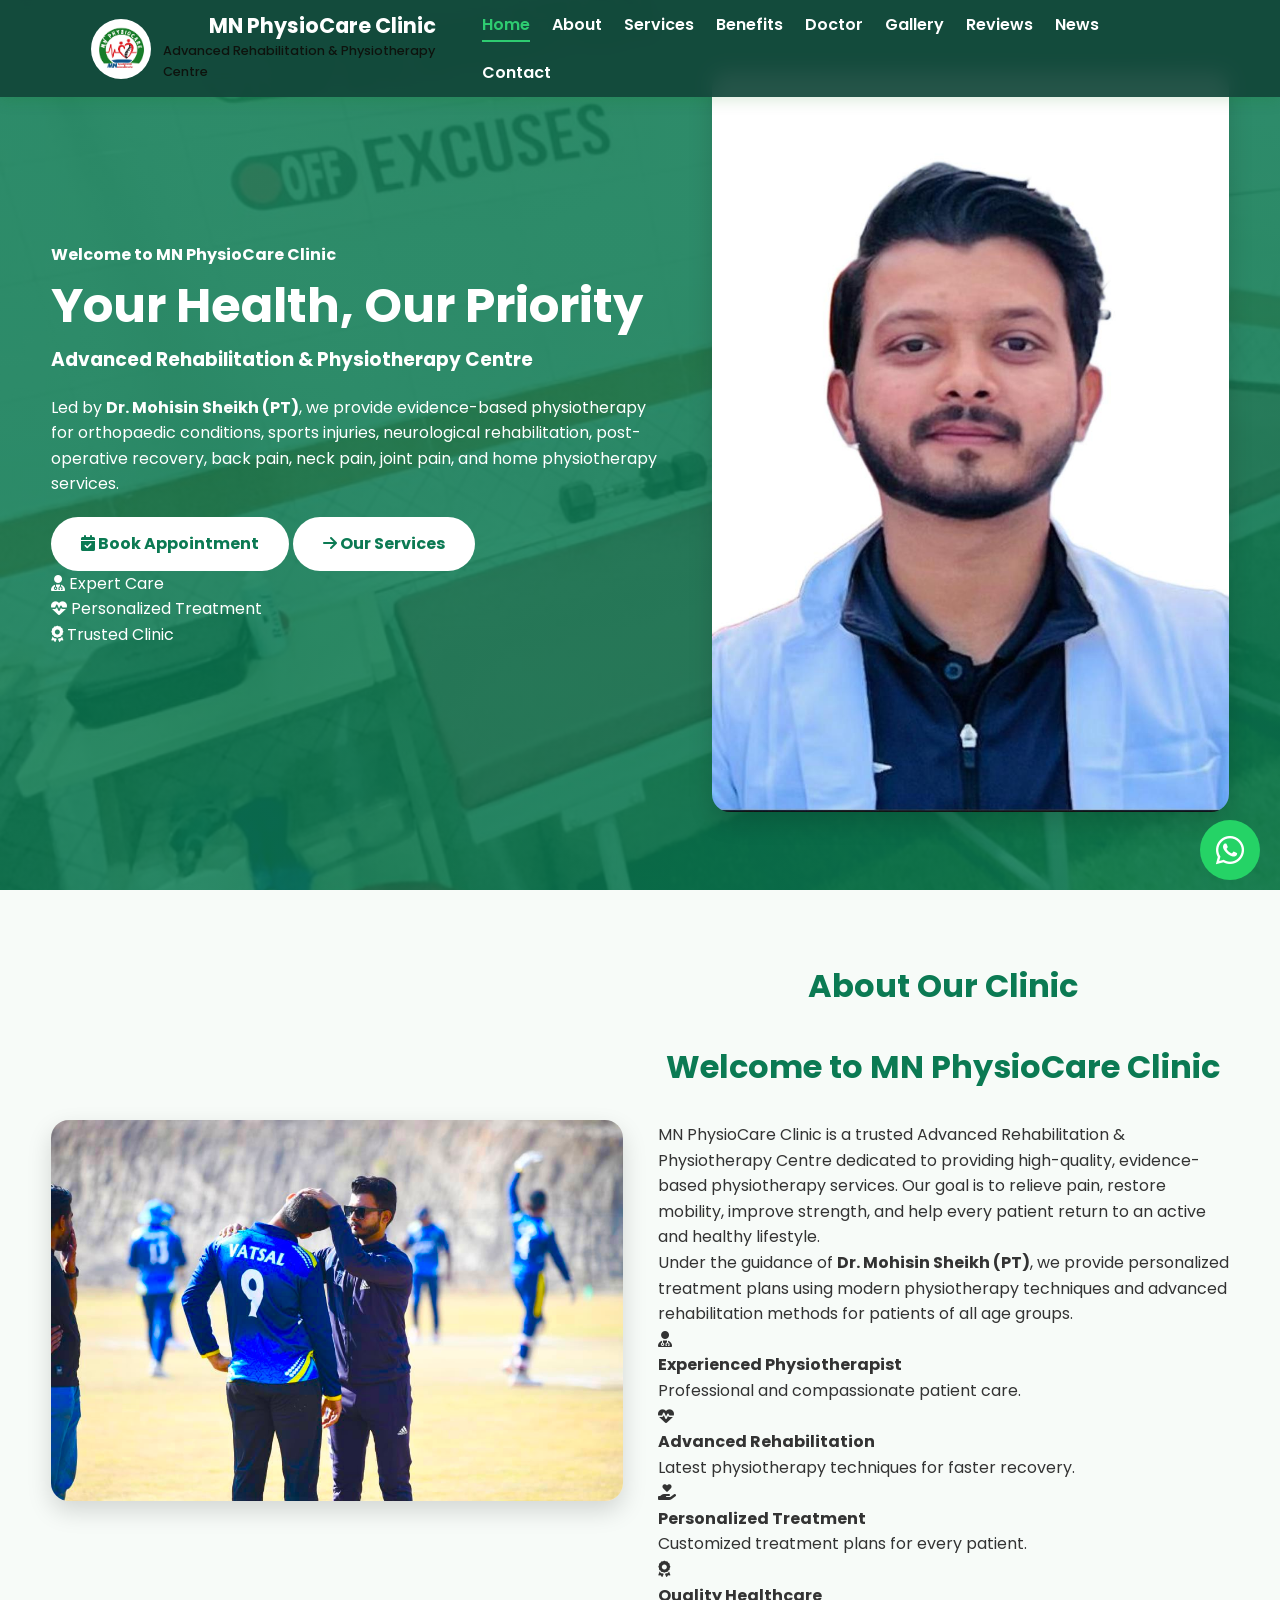
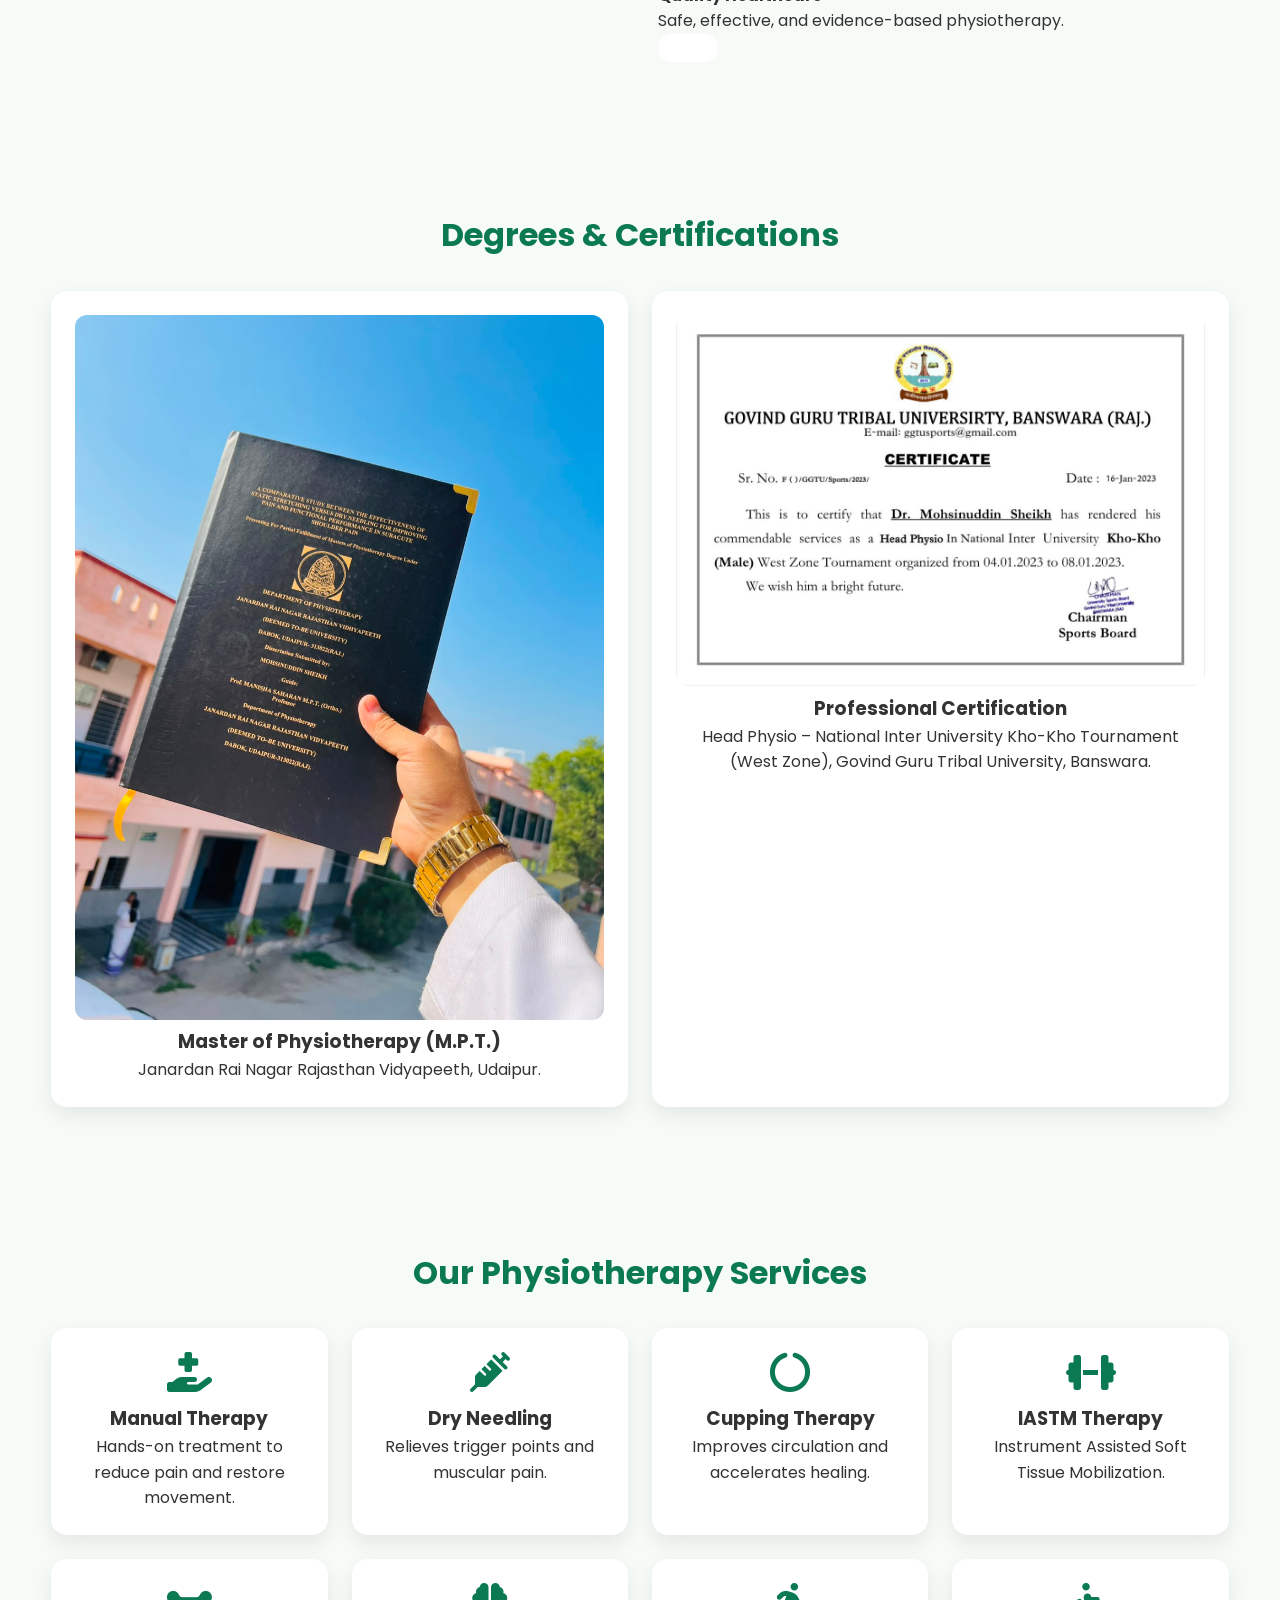
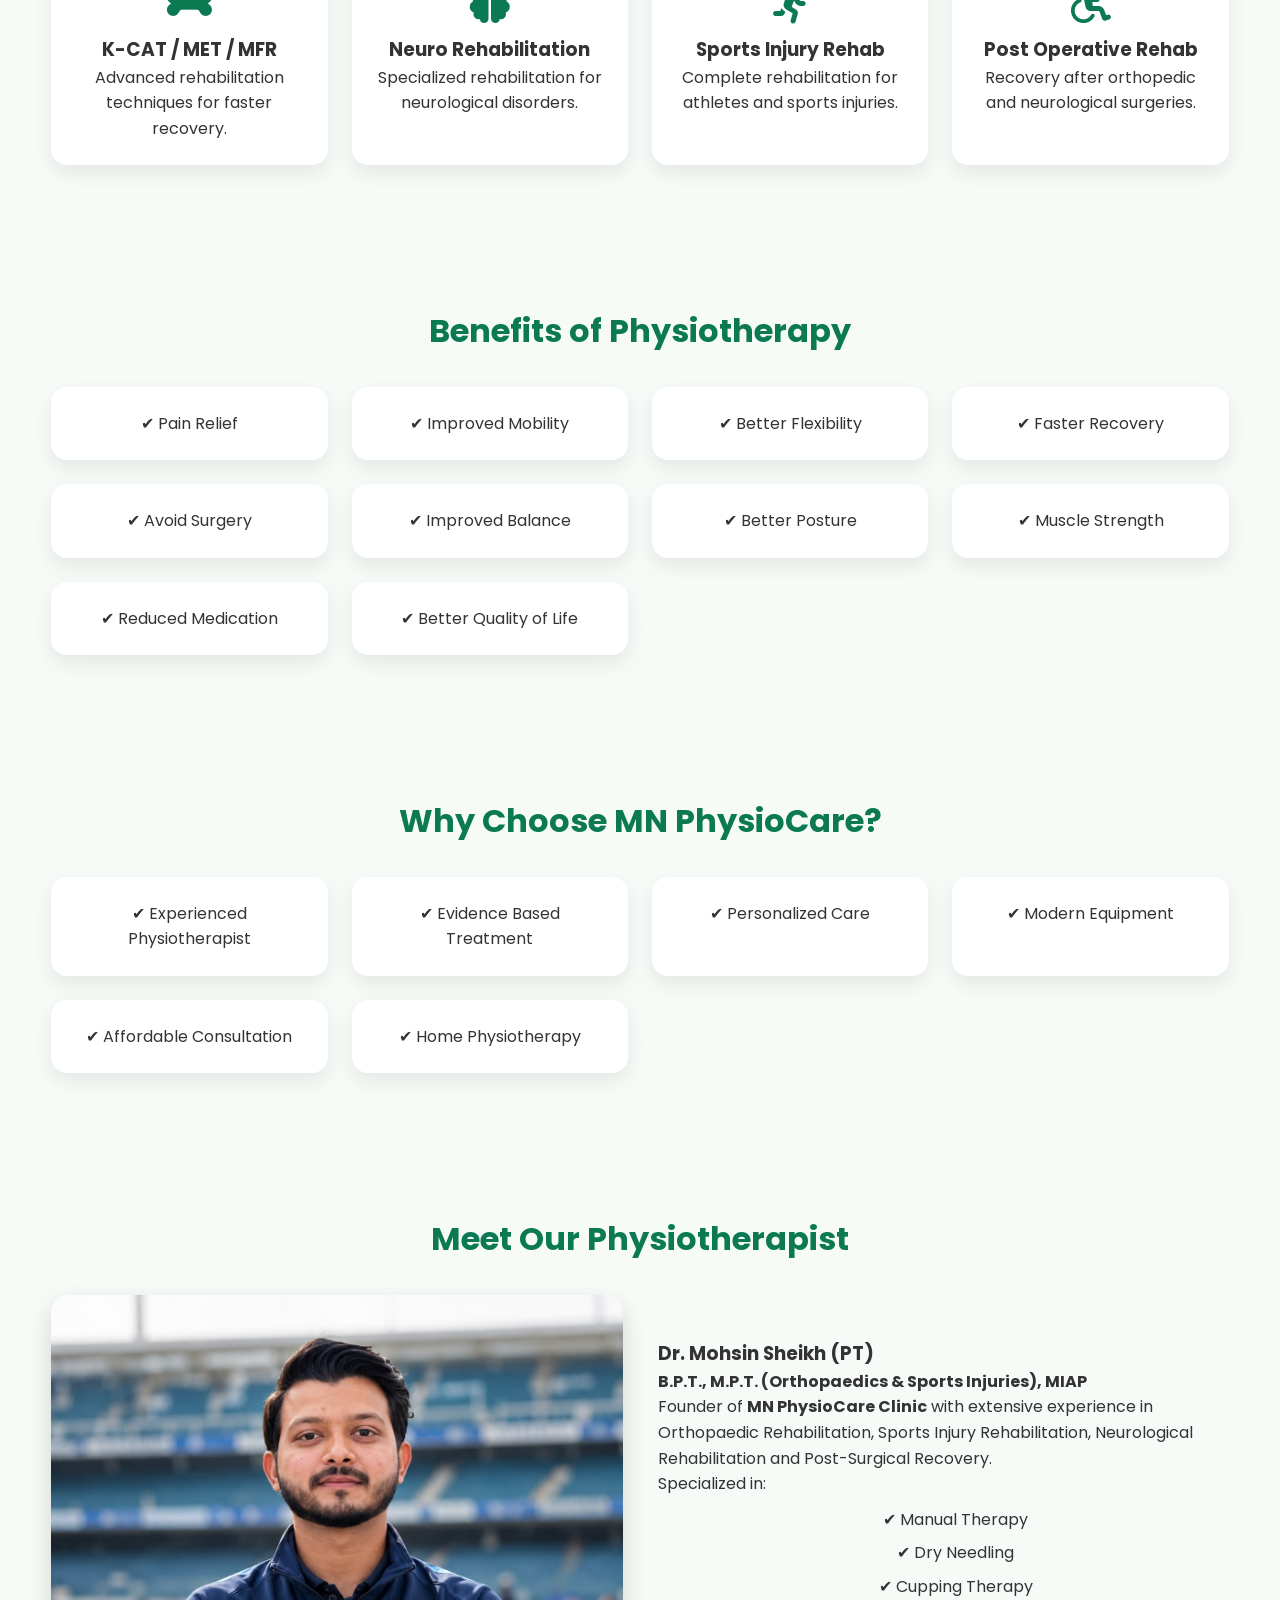
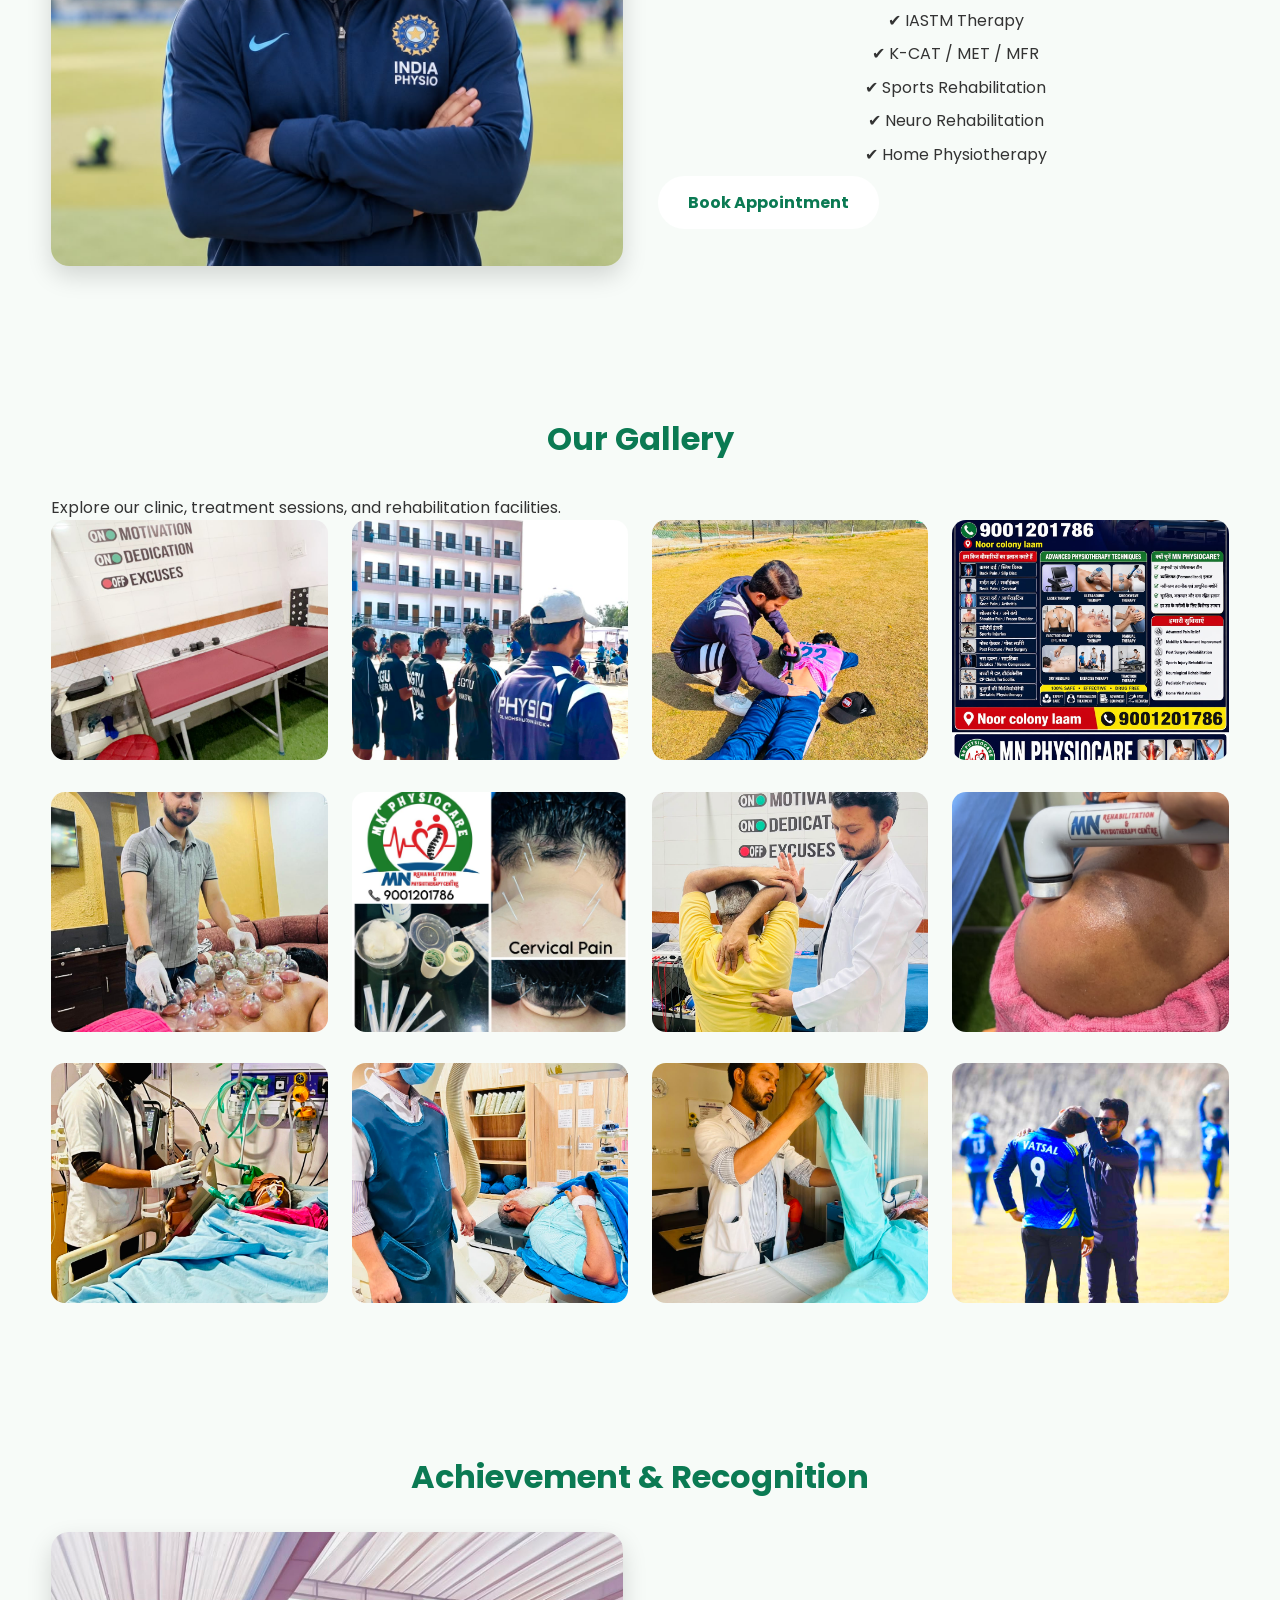
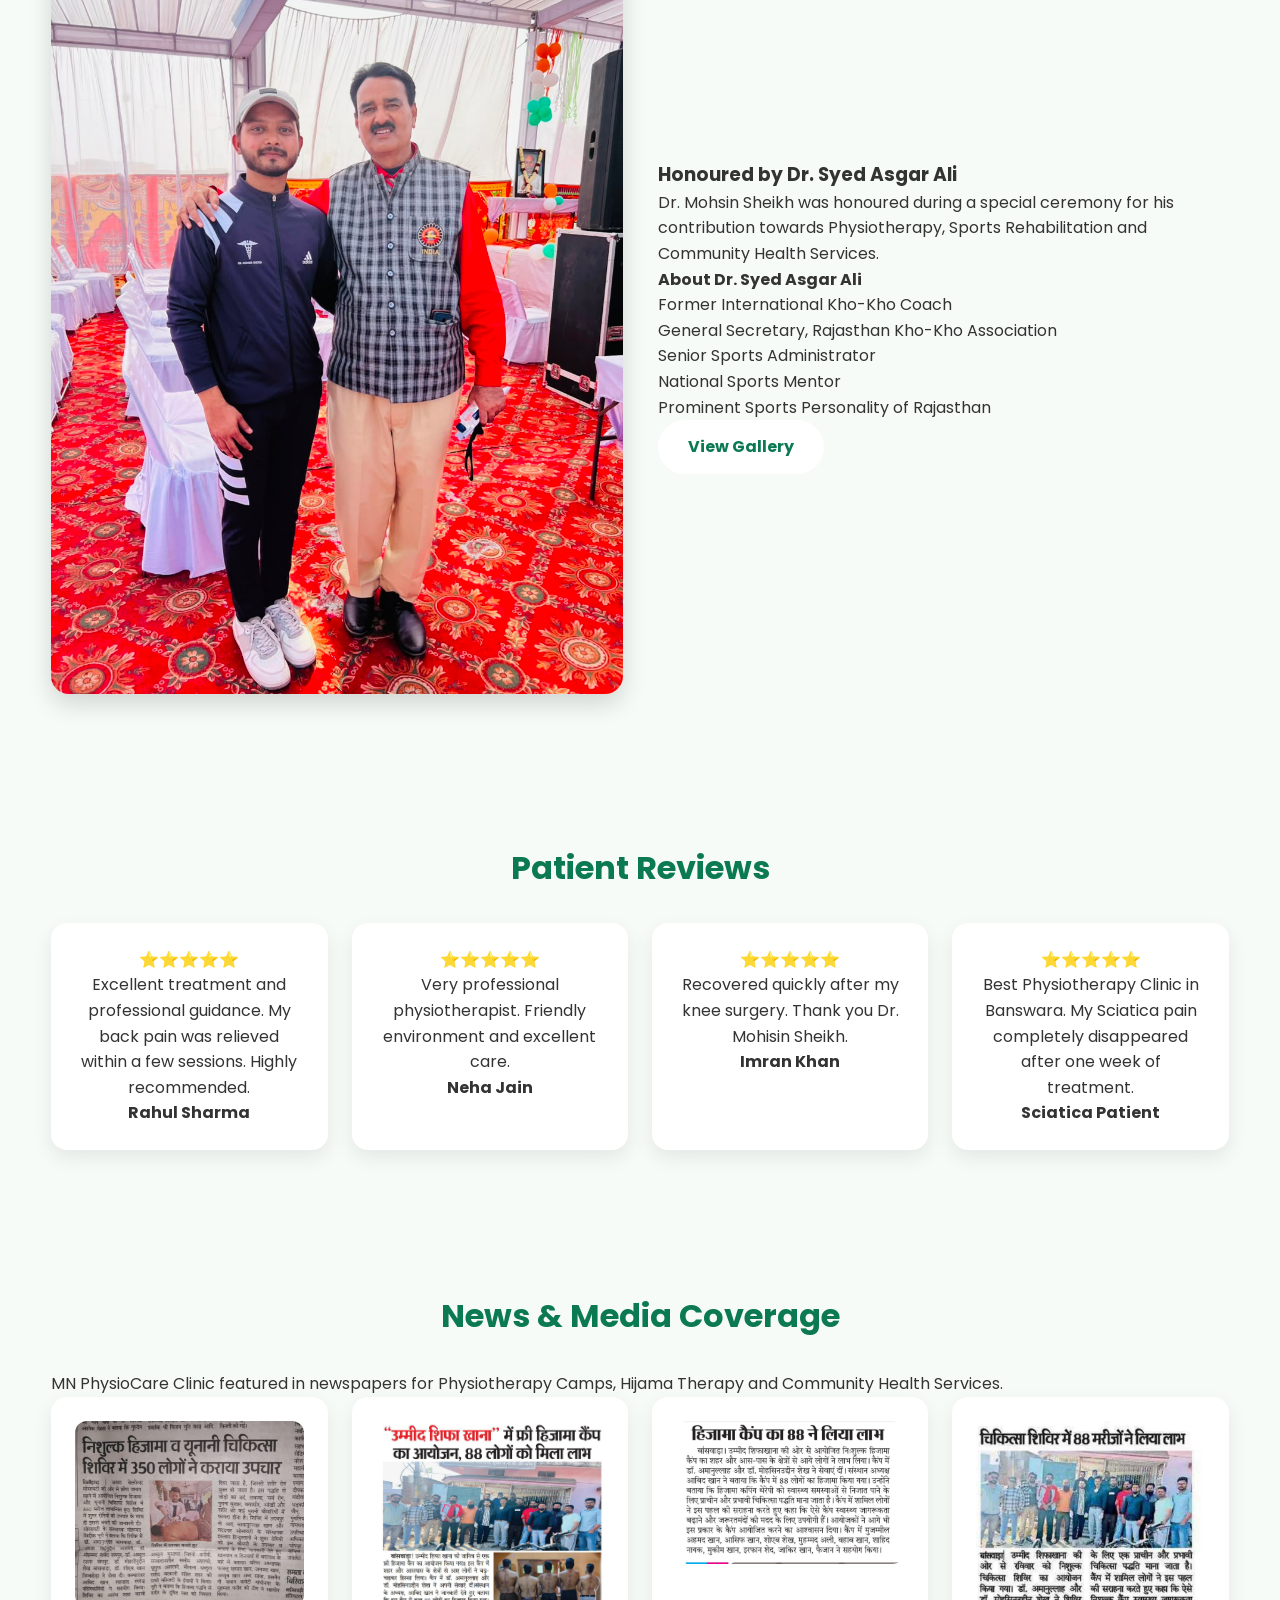
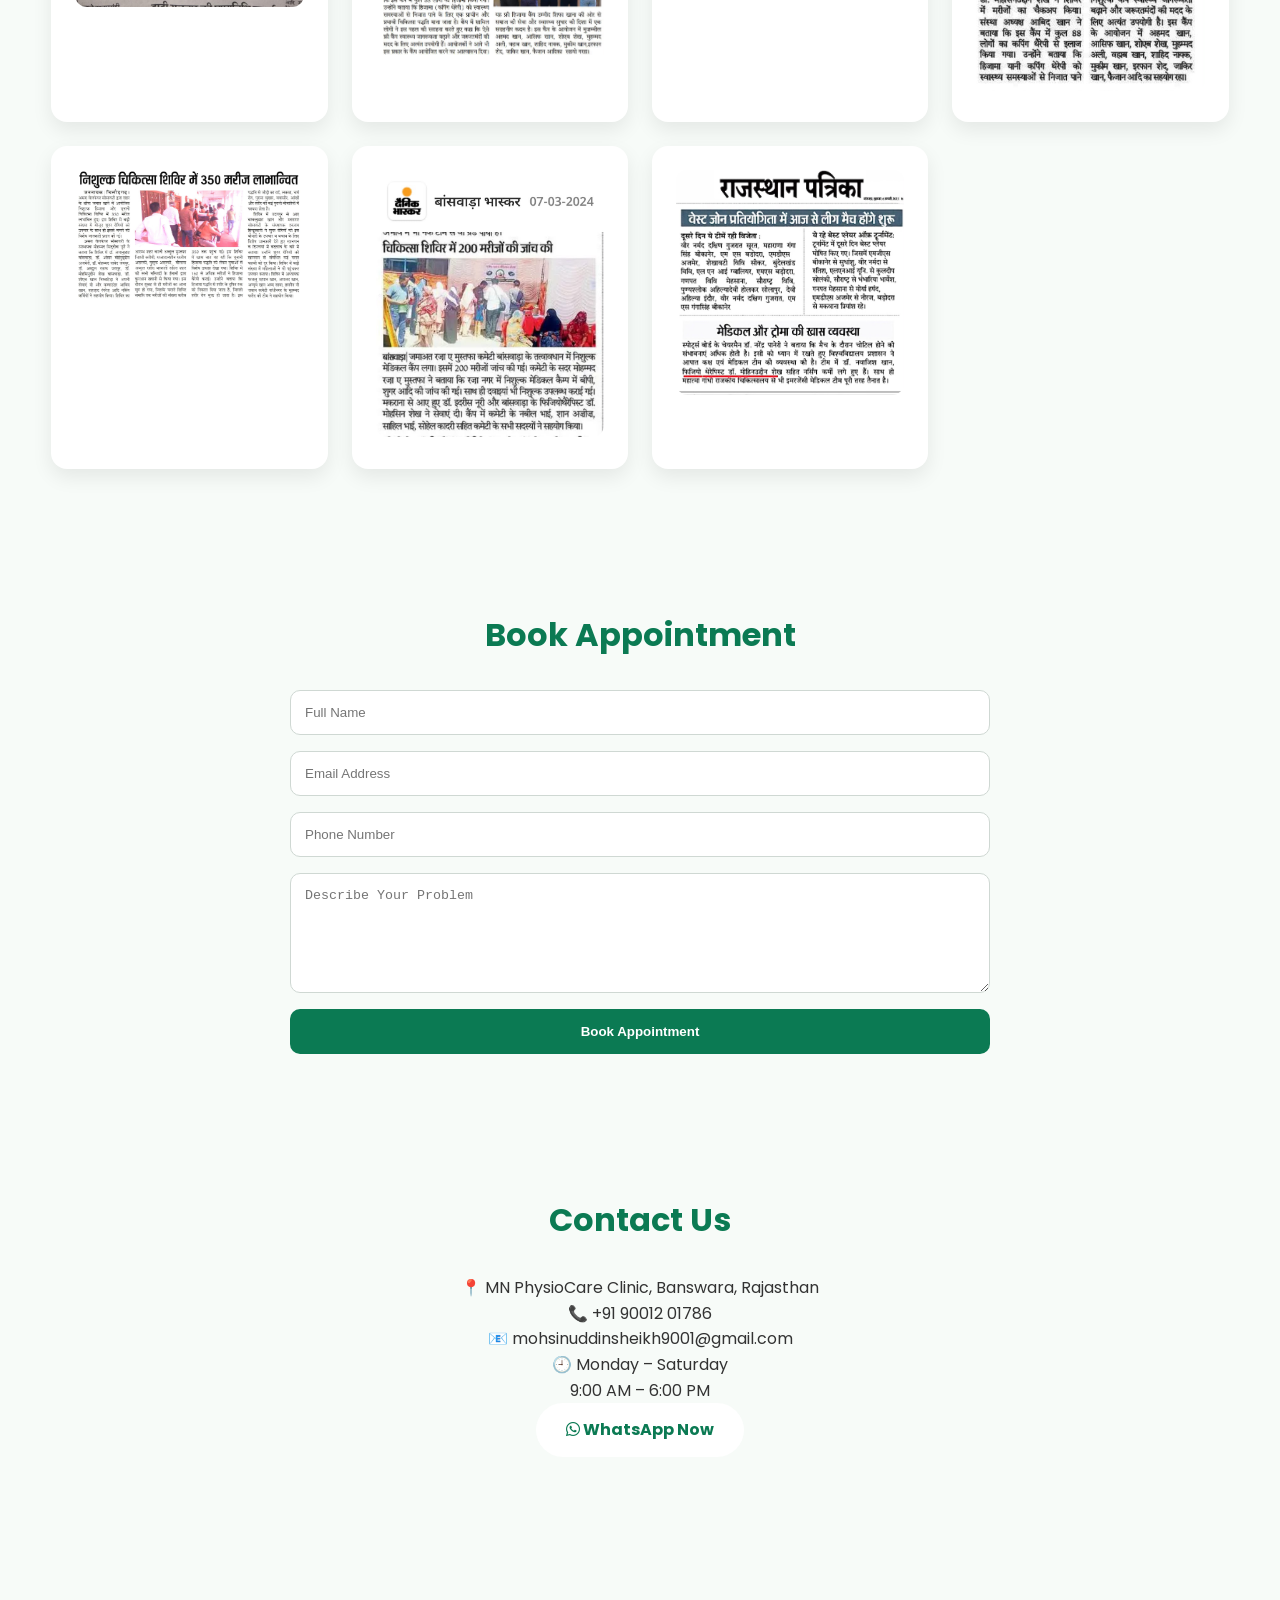
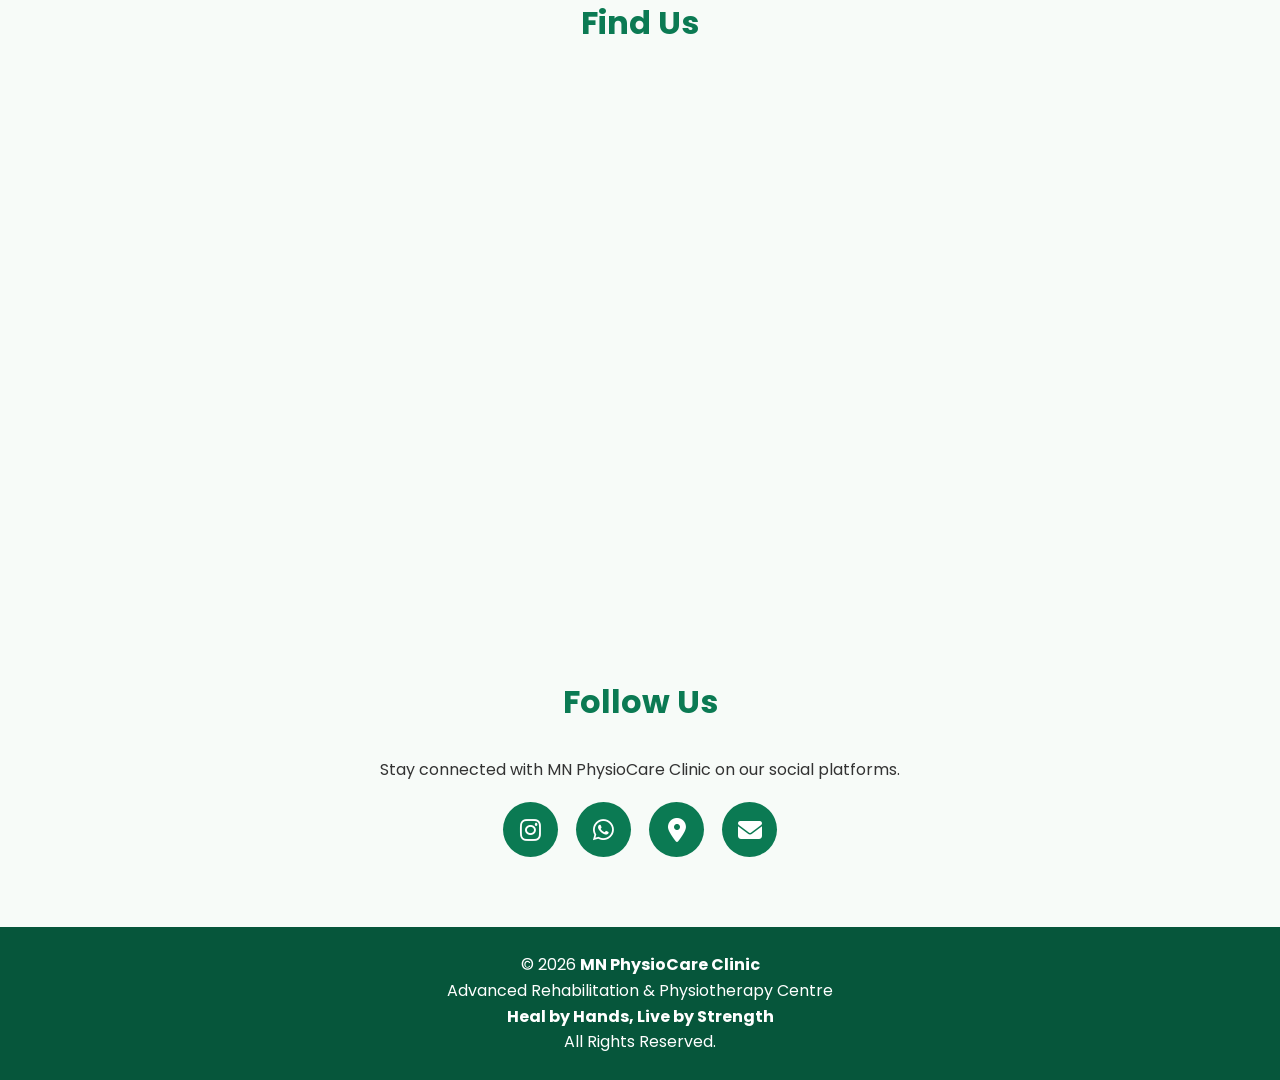
==== index.html @ 06ada086 "website update" ====
<!DOCTYPE html>
<html lang="en">

<head>

    <meta charset="UTF-8">

    <meta name="viewport" content="width=device-width, initial-scale=1.0">

    <meta http-equiv="X-UA-Compatible" content="IE=edge">

    <title>MN PhysioCare Clinic | Dr. Mohisin Sheikh</title>

    <meta name="description"
        content="MN PhysioCare Clinic - Advanced Rehabilitation & Physiotherapy Centre by Dr. Mohisin Sheikh">

    <meta name="keywords"
        content="Physiotherapy, Physiotherapist, Rehabilitation, Sports Injury, Dry Needling, Cupping Therapy, MN PhysioCare Clinic, Dr. Mohisin Sheikh">

    <meta name="author" content="MN PhysioCare Clinic">

    <!-- Google Font -->

    <link rel="preconnect" href="https://fonts.googleapis.com">

    <link rel="preconnect" href="https://fonts.gstatic.com" crossorigin>

    <link href="https://fonts.googleapis.com/css2?family=Poppins:wght@300;400;500;600;700;800&display=swap"
        rel="stylesheet">

    <!-- Font Awesome -->

    <link rel="stylesheet"
        href="https://cdnjs.cloudflare.com/ajax/libs/font-awesome/6.5.2/css/all.min.css">

    <!-- CSS -->

    <link rel="stylesheet" href="style.css">

    <!-- Favicon -->

    <link rel="icon" href="image/" type="image/jpeg">

</head>

<body>

    <!--================ HEADER ================-->
<header class="header">

    <div class="container">

        <!-- Logo -->
        <a href="#home" class="logo">
            <img src="image/logo.jpeg" alt="MN PhysioCare Clinic">

            <div class="logo-text">
                <h2>MN PhysioCare Clinic</h2>
                <span>Advanced Rehabilitation & Physiotherapy Centre</span>
            </div>
        </a>

        <!-- Navigation -->
        <nav class="navbar">

            <ul class="nav-links">

                <li><a href="#home" class="active">Home</a></li>
                <li><a href="#about">About</a></li>
                <li><a href="#services">Services</a></li>
                <li><a href="#benefits">Benefits</a></li>
                <li><a href="#doctor">Doctor</a></li>
                <li><a href="#gallery">Gallery</a></li>
                <li><a href="#reviews">Reviews</a></li>
                <li><a href="#news">News</a></li>
                <li><a href="#contact">Contact</a></li>

            </ul>

            <!-- Mobile Menu Button -->
            <div class="menu-toggle">
                <i class="fas fa-bars"></i>
            </div>

        </nav>

    </div>


</header>

       
        <!-- Navigation -->

        

<!--================ HERO SECTION ================-->

<section class="hero" id="home">

    <div class="container">

        <div class="hero-content">

            <span class="hero-subtitle">
             <b>  Welcome to MN PhysioCare Clinic </b>
            </span>

            <h1>
                Your Health, Our Priority
            </h1>

            <h3>
                Advanced Rehabilitation & Physiotherapy Centre
            </h3>

            <p>
                Led by <strong>Dr. Mohisin Sheikh (PT)</strong>, we provide
                evidence-based physiotherapy for orthopaedic conditions,
                sports injuries, neurological rehabilitation, post-operative
                recovery, back pain, neck pain, joint pain, and home
                physiotherapy services.
            </p>

            <div class="hero-buttons">

                <a href="#contact" class="btn">
                    <i class="fas fa-calendar-check"></i>
                    Book Appointment
                </a>

                <a href="#services" class="btn btn-outline">
                    <i class="fas fa-arrow-right"></i>
                    Our Services
                </a>

            </div>

            <div class="hero-features">

                <div class="feature-item">
                    <i class="fas fa-user-md"></i>
                    <span>Expert Care</span>
                </div>

                <div class="feature-item">
                    <i class="fas fa-heartbeat"></i>
                    <span>Personalized Treatment</span>
                </div>

                <div class="feature-item">
                    <i class="fas fa-award"></i>
                    <span>Trusted Clinic</span>
                </div>

            </div>

        </div>

        <div class="hero-image">

            <img src="image/doctor.jpeg" alt="Dr. Mohsin Sheikh">

        </div>

    </div>

</section>

<!--================ ABOUT SECTION ================-->

<section class="about" id="about">

    <div class="container">

        <div class="about-content">

            <!-- About Image -->

            <div class="about-image">

                <img src="image/about00.jpeg" alt="MN PhysioCare Clinic">

            </div>

            <!-- About Text -->

            <div class="about-text">

                <span class="section-tag">

                   <h2> About Our Clinic</h2>
                </span>

                <h2>
                    Welcome to <span>MN PhysioCare Clinic</span>
                </h2>

                <p>
                    MN PhysioCare Clinic is a trusted Advanced Rehabilitation &
                    Physiotherapy Centre dedicated to providing high-quality,
                    evidence-based physiotherapy services. Our goal is to relieve
                    pain, restore mobility, improve strength, and help every
                    patient return to an active and healthy lifestyle.
                </p>

                <p>
                    Under the guidance of <strong>Dr. Mohisin Sheikh (PT)</strong>,
                    we provide personalized treatment plans using modern
                    physiotherapy techniques and advanced rehabilitation methods
                    for patients of all age groups.
                </p>

                <div class="about-features">

                    <div class="about-box">

                        <i class="fas fa-user-md"></i>

                        <div>

                            <h4>Experienced Physiotherapist</h4>

                            <p>Professional and compassionate patient care.</p>

                        </div>

                    </div>

                    <div class="about-box">

                        <i class="fas fa-heartbeat"></i>

                        <div>

                            <h4>Advanced Rehabilitation</h4>

                            <p>Latest physiotherapy techniques for faster recovery.</p>

                        </div>

                    </div>

                    <div class="about-box">

                        <i class="fas fa-hand-holding-heart"></i>

                        <div>

                            <h4>Personalized Treatment</h4>

                            <p>Customized treatment plans for every patient.</p>

                        </div>

                    </div>

                    <div class="about-box">

                        <i class="fas fa-award"></i>

                        <div>

                            <h4>Quality Healthcare</h4>

                            <p>Safe, effective, and evidence-based physiotherapy.</p>

                        </div>

                    </div>

                </div>

                <a href="#contact" class="btn">
          </a>

            </div>

        </div>

    </div>

</section>


    <!--================ QUALIFICATION ================-->

<section class="qualification" id="qualification">

    <div class="container">

        <h2>Degrees & Certifications</h2>

        <div class="qualification-grid">

            <div class="qualification-card">
                <img src="image/degree.jpeg" alt="Master of Physiotherapy">

                <h3>Master of Physiotherapy (M.P.T.)</h3>

                <p>
                    Janardan Rai Nagar Rajasthan Vidyapeeth,
                    Udaipur.
                </p>
            </div>

            <div class="qualification-card">

                <img src="image/certification.jpeg" alt="Professional Certificate">

                <h3>Professional Certification</h3>

                <p>
                    Head Physio – National Inter University
                    Kho-Kho Tournament (West Zone),
                    Govind Guru Tribal University, Banswara.
                </p>

            </div>

        </div>

    </div>

</section>

<!--================ SERVICES ================-->

<section class="services" id="services">

    <div class="container">

        <h2>Our Physiotherapy Services</h2>

        <div class="service-container">

            <div class="service-card">
                <i class="fas fa-hand-holding-medical"></i>
                <h3>Manual Therapy</h3>
                <p>Hands-on treatment to reduce pain and restore movement.</p>
            </div>

            <div class="service-card">
                <i class="fas fa-syringe"></i>
                <h3>Dry Needling</h3>
                <p>Relieves trigger points and muscular pain.</p>
            </div>

            <div class="service-card">
                <i class="fas fa-circle-notch"></i>
                <h3>Cupping Therapy</h3>
                <p>Improves circulation and accelerates healing.</p>
            </div>

            <div class="service-card">
                <i class="fas fa-dumbbell"></i>
                <h3>IASTM Therapy</h3>
                <p>Instrument Assisted Soft Tissue Mobilization.</p>
            </div>

            <div class="service-card">
                <i class="fas fa-bone"></i>
                <h3>K-CAT / MET / MFR</h3>
                <p>Advanced rehabilitation techniques for faster recovery.</p>
            </div>

            <div class="service-card">
                <i class="fas fa-brain"></i>
                <h3>Neuro Rehabilitation</h3>
                <p>Specialized rehabilitation for neurological disorders.</p>
            </div>

            <div class="service-card">
                <i class="fas fa-running"></i>
                <h3>Sports Injury Rehab</h3>
                <p>Complete rehabilitation for athletes and sports injuries.</p>
            </div>

            <div class="service-card">
                <i class="fas fa-wheelchair"></i>
                <h3>Post Operative Rehab</h3>
                <p>Recovery after orthopedic and neurological surgeries.</p>
            </div>

        </div>

    </div>

</section>

<!--================ BENEFITS ================-->

<section class="benefits" id="benefits">

    <div class="container">

        <h2>Benefits of Physiotherapy</h2>

        <div class="benefits-grid">

            <div>✔ Pain Relief</div>

            <div>✔ Improved Mobility</div>

            <div>✔ Better Flexibility</div>

            <div>✔ Faster Recovery</div>

            <div>✔ Avoid Surgery</div>

            <div>✔ Improved Balance</div>

            <div>✔ Better Posture</div>

            <div>✔ Muscle Strength</div>

            <div>✔ Reduced Medication</div>

            <div>✔ Better Quality of Life</div>

        </div>

    </div>

</section>

<!--================ WHY CHOOSE US ================-->

<section class="why-us">

    <div class="container">

        <h2>Why Choose MN PhysioCare?</h2>

        <div class="features">

            <div>✔ Experienced Physiotherapist</div>

            <div>✔ Evidence Based Treatment</div>

            <div>✔ Personalized Care</div>

            <div>✔ Modern Equipment</div>

            <div>✔ Affordable Consultation</div>

            <div>✔ Home Physiotherapy</div>

        </div>

    </div>

</section>

<!--================ DOCTOR ================-->

<section class="doctor" id="doctor">

    <div class="container">

        <h2>Meet Our Physiotherapist</h2>

        <div class="doctor-box">

            <div class="doctor-image">
                <img src="image/mohsin.jpeg" alt="Dr. Mohsin Sheikh">
            </div>

            <div class="doctor-info">

                <h3>Dr. Mohsin Sheikh (PT)</h3>

                <h4>B.P.T., M.P.T. (Orthopaedics & Sports Injuries), MIAP</h4>

                <p>
                    Founder of <strong>MN PhysioCare Clinic</strong> with extensive
                    experience in Orthopaedic Rehabilitation, Sports Injury
                    Rehabilitation, Neurological Rehabilitation and
                    Post-Surgical Recovery.
                </p>

                <p>
                    Specialized in:
                </p>

                <ul>

                    <li>✔ Manual Therapy</li>

                    <li>✔ Dry Needling</li>

                    <li>✔ Cupping Therapy</li>

                    <li>✔ IASTM Therapy</li>

                    <li>✔ K-CAT / MET / MFR</li>

                    <li>✔ Sports Rehabilitation</li>

                    <li>✔ Neuro Rehabilitation</li>

                    <li>✔ Home Physiotherapy</li>

                </ul>

                <a href="#contact" class="btn">

                    Book Appointment
                </a>

            </div>

        </div>

    </div>

</section>

<!--================ GALLERY ================-->

<section class="gallery" id="gallery">

    <div class="container">

        <h2>Our Gallery</h2>
        <p class="gallery-subtitle">
            Explore our clinic, treatment sessions, and rehabilitation facilities.
        </p>

        <div class="gallery-grid">

            <a href="image/clinic.jpeg" target="_blank">
                <img src="image/clinic.jpeg" alt="Clinic">
            </a>

            <a href="image/physio.jpeg" target="_blank">
                <img src="image/physio.jpeg" alt="Physiotherapy">
            </a>

            <a href="image/exercise1.jpeg" target="_blank">
                <img src="image/exercise1.jpeg" alt="Exercise Therapy">
            </a>

            <a href="image/clinic3.jpeg" target="_blank">
                <img src="image/clinic3.jpeg" alt="Clinic">
            </a>

            <a href="image/Hijama.jpeg" target="_blank">
                <img src="image/Hijama.jpeg" alt="Hijama Therapy">
            </a>

            <a href="image/dry needling.jpeg" target="_blank">
                <img src="image/dry needling.jpeg" alt="Dry Needling">
            </a>

            <a href="image/clinicgallery1.jpeg" target="_blank">
                <img src="image/clinicgallery1.jpeg" alt="Clinic">
            </a>

            <a href="image/clinicg2.jpeg" target="_blank">
                <img src="image/clinicg2.jpeg" alt="Clinic">
            </a>

            <a href="image/hospital.jpeg" target="_blank">
                <img src="image/hospital.jpeg" alt="Hospital">
            </a>

            <a href="image/gmch.jpeg" target="_blank">
                <img src="image/gmch.jpeg" alt="Medical Camp">
            </a>

            <a href="image/gmch1.jpeg" target="_blank">
                <img src="image/gmch1.jpeg" alt="Medical Camp">
            </a>

            <a href="image/about00.jpeg" target="_blank">
                <img src="image/about00.jpeg" alt="Treatment">
            </a>

        </div>

    </div>

</section>

<!--================ ACHIEVEMENT ================-->

<section class="achievement" id="achievement">

    <div class="container">

        <h2>Achievement & Recognition</h2>

        <div class="achievement-content">

            <div class="achievement-image">

                <img src="image/dr asagar ali.jpeg"
                    alt="Achievement Ceremony">

            </div>

            <div class="achievement-text">

                <h3>Honoured by Dr. Syed Asgar Ali</h3>

                <p>
                     Dr. Mohsin Sheikh was honoured during a
                    special ceremony for his contribution towards
                    Physiotherapy, Sports Rehabilitation and Community
                    Health Services.

                </p>

                <h4>About Dr. Syed Asgar Ali</h4>

                <ul>

                    <li>Former International Kho-Kho Coach</li>

                    <li>General Secretary, Rajasthan Kho-Kho Association</li>

                    <li>Senior Sports Administrator</li>

                    <li>National Sports Mentor</li>

                    <li>Prominent Sports Personality of Rajasthan</li>

                </ul>

                <a href="#gallery" class="btn">

                    View Gallery

                </a>

            </div>

        </div>

    </div>

</section>

<!--================ REVIEWS ================-->

<section class="reviews" id="reviews">

    <div class="container">

        <h2>Patient Reviews</h2>

        <div class="review-container">

            <div class="review-card">

                <div class="stars">⭐⭐⭐⭐⭐</div>

                <p>
                    Excellent treatment and professional guidance.
                    My back pain was relieved within a few sessions.
                    Highly recommended.
                </p>

                <h4>Rahul Sharma</h4>

            </div>

            <div class="review-card">

                <div class="stars">⭐⭐⭐⭐⭐</div>

                <p>
                    Very professional physiotherapist.
                    Friendly environment and excellent care.
                </p>

                <h4>Neha Jain</h4>

            </div>

            <div class="review-card">

                <div class="stars">⭐⭐⭐⭐⭐</div>

                <p>
                    Recovered quickly after my knee surgery.
                    Thank you Dr. Mohisin Sheikh.
                </p>

                <h4>Imran Khan</h4>

            </div>

            <div class="review-card">

                <div class="stars">⭐⭐⭐⭐⭐</div>

                <p>
                    Best Physiotherapy Clinic in Banswara.
                    My Sciatica pain completely disappeared after one week of treatment.
                </p>

                <h4>Sciatica Patient</h4>

            </div>

        </div>

    </div>

</section>


<!--================ NEWS ================-->

<section class="news" id="news">

    <div class="container">

        <h2>News & Media Coverage</h2>

        <p class="section-subtitle">

            MN PhysioCare Clinic featured in newspapers for
            Physiotherapy Camps, Hijama Therapy and Community Health Services.

        </p>

        <div class="news-gallery">

            <div class="news-card">
                <img src="image/newspaper1.jpeg" alt="">
            </div>

            <div class="news-card">
                <img src="image/newspaper2.jpeg" alt="">
            </div>

            <div class="news-card">
                <img src="image/newspaper3.jpeg" alt="">
            </div>

            <div class="news-card">
                <img src="image/newspapr4.jpeg" alt="">
            </div>

            <div class="news-card">
                <img src="image/newspaper5.jpeg" alt="">
            </div>

            <div class="news-card">
                <img src="image/newspaper7.jpeg" alt="">
            </div>

            <div class="news-card">
                <img src="image/newspaper8.jpeg" alt="">
            </div>

        </div>

    </div>

</section>


<!--================ APPOINTMENT ================-->

<section class="contact" id="contact">

    <div class="container">

        <h2>Book Appointment</h2>

        <form>

            <input
                type="text"
                placeholder="Full Name"
                required>

            <input
                type="email"
                placeholder="Email Address"
                required>

            <input
                type="tel"
                placeholder="Phone Number"
                required>

            <textarea
                rows="6"
                placeholder="Describe Your Problem"></textarea>

            <button type="submit">

                Book Appointment

            </button>

        </form>

    </div>

</section>


<!--================ CONTACT INFO ================-->

<section class="contact-info">

    <div class="container">

        <h2>Contact Us</h2>

        <p>

            📍 MN PhysioCare Clinic,
            Banswara, Rajasthan

        </p>

        <p>

            📞 +91 90012 01786

        </p>

        <p>

            📧 mohsinuddinsheikh9001@gmail.com

        </p>

        <p>

            🕘 Monday – Saturday

            <br>

            9:00 AM – 6:00 PM

        </p>

        <a
            href="https://wa.me/919001201786"
            class="btn"
            target="_blank">

            <i class="fab fa-whatsapp"></i>

            WhatsApp Now

        </a>

    </div>

</section>


<!--================ GOOGLE MAP ================-->

<section class="map">

    <div class="container">

        <h2>Find Us</h2>

        <iframe

            src="https://www.google.com/maps?q=MN+PhysioCare+Clinic+Banswara&output=embed"

            width="100%"

            height="450"

            style="border:0; border-radius:20px;"

            loading="lazy"

            allowfullscreen>

        </iframe>

    </div>

</section>

<!--================ SOCIAL MEDIA ================-->

<section class="social-media" id="social">

    <div class="container">

        <h2>Follow Us</h2>

        <p>
            Stay connected with MN PhysioCare Clinic on our social platforms.
        </p>

        <div class="social-icons">

            <!-- Instagram -->
            <a href="https://www.instagram.com/mn.physiocare" target="_blank" aria-label="Instagram">
                <i class="fab fa-instagram"></i>
            </a>

            <!-- WhatsApp -->
                       <!-- WhatsApp -->
            <a href="https://wa.me/919001201786" target="_blank" aria-label="WhatsApp">
                <i class="fab fa-whatsapp"></i>
            </a>

            <!-- Google Maps -->
            <a href="https://maps.app.goo.gl/V1iiwT54dm7kwCAT6" target="_blank" aria-label="Google Maps">
                <i class="fas fa-map-marker-alt"></i>
            </a>

            <!-- Email -->
            <a href="mailto:mohsinuddinsheikh9001@gmail.com" aria-label="Email">
                <i class="fas fa-envelope"></i>
            </a>

        </div>

    </div>

</section>

<!--================ FOOTER ================-->

<footer>

    <div class="container">

        <p>

            © 2026 <strong>MN PhysioCare Clinic</strong><br>

            Advanced Rehabilitation & Physiotherapy Centre

        </p>

        <p>

            <strong>Heal by Hands, Live by Strength</strong>

        </p>

        <p>

            All Rights Reserved.

        </p>

    </div>

</footer>

<!--================ FLOATING WHATSAPP ================-->

<a href="https://wa.me/919001201786"
   class="whatsapp-btn"
   target="_blank"
   aria-label="WhatsApp">

    <i class="fab fa-whatsapp"></i>

</a>

<!--================ SCROLL TO TOP ================-->

<button id="scrollTopBtn" aria-label="Scroll to Top">

    <i class="fas fa-arrow-up"></i>

</button>

<!--================ JAVASCRIPT ================-->

<script src="main.js"></script>

</body>

</html>
---- style.css ----
/* MN PhysioCare Clinic - style.css */
*{margin:0;padding:0;box-sizing:border-box}
html{scroll-behavior:smooth}
body{font-family:Poppins,sans-serif;line-height:1.6;color:#333;background:#f7fbf8}
.container{width:min(1200px,92%);margin:auto}
/*==========================
HEADER
==========================*/

header{
    position:fixed;
    top:0;
    left:0;
    width:100%;
    background:rgba(18, 70, 57, 0.92);
    backdrop-filter:blur(10px);
    z-index:9999;
    box-shadow:0 3px 15px rgba(4, 112, 10, 0.15);
}

header .container{
    max-width:1400px;
    margin:auto;
    display:flex;
    justify-content:space-between;
    align-items:center;
    padding:12px 40px;
}

/* Logo */

.logo{
    display:flex;
    align-items:center;
    text-decoration:none;
    gap:15px;
}

.logo img{
    width:65px;
    height:65px;
    border-radius:50%;
    object-fit:cover;
    background:#fff;
    padding:4px;
}

.logo-text h2{
    color:#fff;
    font-size:24px;
    font-weight:700;
    margin:0;
    line-height:1.1;
}

.logo-text span{
    display:block;
    color:#0e130e;
    font-size:14px;
    font-weight: 500;
    margin-top:3px;
}



/* Navigation */

.nav-links{
    display:flex;
    align-items:center;
    gap:22px;
    list-style:none;
}

.nav-links li{
    list-style:none;
}

.nav-links a{
    text-decoration:none;
    color:#fff;
    font-size:16px;
    font-weight:600;
    transition:.3s;
    position:relative;
    white-space:nowrap;
}

.nav-links a:hover,
.nav-links a.active{
    color:#2ecc71;
}

.nav-links a::after{
    content:"";
    position:absolute;
    left:0;
    bottom:-6px;
    width:0;
    height:2px;
    background:#2ecc71;
    transition:.3s;
}

.nav-links a:hover::after,
.nav-links a.active::after{
    width:100%;
}

/* Mobile Icon */

.menu-toggle{
    display:none;
    color:#fff;
    font-size:28px;
    cursor:pointer;
}

/* Responsive */

@media(max-width:1200px){

    .nav-links{
        gap:15px;
    }

    .nav-links a{
        font-size:15px;
    }

}

@media(max-width:992px){

    .menu-toggle{
        display:block;
    }

    .nav-links{
        display:none;
        position:absolute;
        top:90px;
        left:0;
        width:100%;
        background:#025e3c;
        flex-direction:column;
        padding:20px 0;
        gap:20px;
    }

    .nav-links.active{
        display:flex;
    }

    header .container{
        padding:10px 20px;
    }

    .logo img{
        width:55px;
        height:55px;
    }

    .logo-text h2{
        font-size:20px;
    }

    .logo-text span{
        font-size:12px;
    }

}
.logo{display:flex;align-items:center;gap:12px}
.logo img{width:60px;height:60px;border-radius:50%;object-fit:cover;background:#fff}
.logo-text h2{font-size:1.3rem}.logo-text span{font-size:.8rem}
nav ul{display:flex;gap:20px;list-style:none;flex-wrap:wrap}
nav a{color:#fff;text-decoration:none;font-weight:600}
nav a:hover{color:#dff8ea}
section{padding:70px 0}
h2{text-align:center;color:#0b7a53;margin-bottom:30px;font-size:2rem}
.hero{background:linear-gradient(rgba(11,122,83,.85),rgba(11,122,83,.85)),url("image/clinic.jpeg") center/cover;color:#fff}
.hero .container{display:grid;grid-template-columns:1.2fr 1fr;align-items:center;gap:40px}
.hero h1{font-size:3rem}.hero p{margin:20px 0}
.btn{display:inline-block;background:#fff;color:#0b7a53;padding:14px 30px;border-radius:30px;text-decoration:none;font-weight:700}
.btn:hover{background:#dff8ea}
.hero-image img,.about-image img,.doctor-image img,.achievement-image img{width:100%;border-radius:18px;box-shadow:0 10px 25px rgba(0,0,0,.15)}
.about-content,.doctor-box,.achievement-content{display:grid;grid-template-columns:1fr 1fr;gap:35px;align-items:center}
.qualification-grid,.service-container,.gallery-grid,.review-container,.news-gallery,.benefits-grid,.features{display:grid;grid-template-columns:repeat(auto-fit,minmax(250px,1fr));gap:24px}
.qualification-card,.service-card,.review-card,.news-card,.benefits-grid div,.features div{background:#fff;padding:24px;border-radius:16px;box-shadow:0 8px 20px rgba(0,0,0,.08);text-align:center}
.qualification-card img,.news-card img{width:100%;border-radius:12px}
.service-card i{font-size:40px;color:#0b7a53;margin-bottom:12px}
.gallery-grid img{width:100%;height:240px;object-fit:cover;border-radius:14px;transition:.3s}
.gallery-grid img:hover{transform:scale(1.05)}
form{max-width:700px;margin:auto;display:grid;gap:16px}
input,textarea{padding:14px;border:1px solid #cfd8d3;border-radius:10px}
button{background:#0b7a53;color:#fff;border:none;padding:15px;border-radius:10px;font-weight:700;cursor:pointer}
button:hover{background:#086845}
.contact-info,.social-media,footer{text-align:center}
.social-icons{display:flex;justify-content:center;gap:18px;margin-top:20px}
.social-icons a{width:55px;height:55px;border-radius:50%;background:#0b7a53;color:#fff;display:flex;align-items:center;justify-content:center;text-decoration:none;font-size:24px}
.social-icons a:hover{background:#11a26f}
footer{background:#06563b;color:#fff;padding:25px}
.whatsapp-btn{position:fixed;right:20px;bottom:20px;width:60px;height:60px;border-radius:50%;background:#25D366;color:#fff;display:flex;align-items:center;justify-content:center;font-size:32px;text-decoration:none;z-index:999}
#scrollTopBtn{position:fixed;right:20px;bottom:95px;width:50px;height:50px;border-radius:50%}
@media(max-width:768px){
header .container,.hero .container,.about-content,.doctor-box,.achievement-content{display:block}
nav ul{justify-content:center;margin-top:10px}
.hero h1{font-size:2.2rem}
.gallery-grid img{height:180px}
}
.doctor-box ul {
    text-align: center;
    list-style-position: inside;
    padding: 0;
    }
    .doctor-box li{
        margin: 8px 0;
    }
   .doctor-box ul{
    padding-left: 25px;
    margin-top: 10px;
   } 
   .doctor-box li{
    margin: 8px 0;
   }
   ul{list-style: none;
}
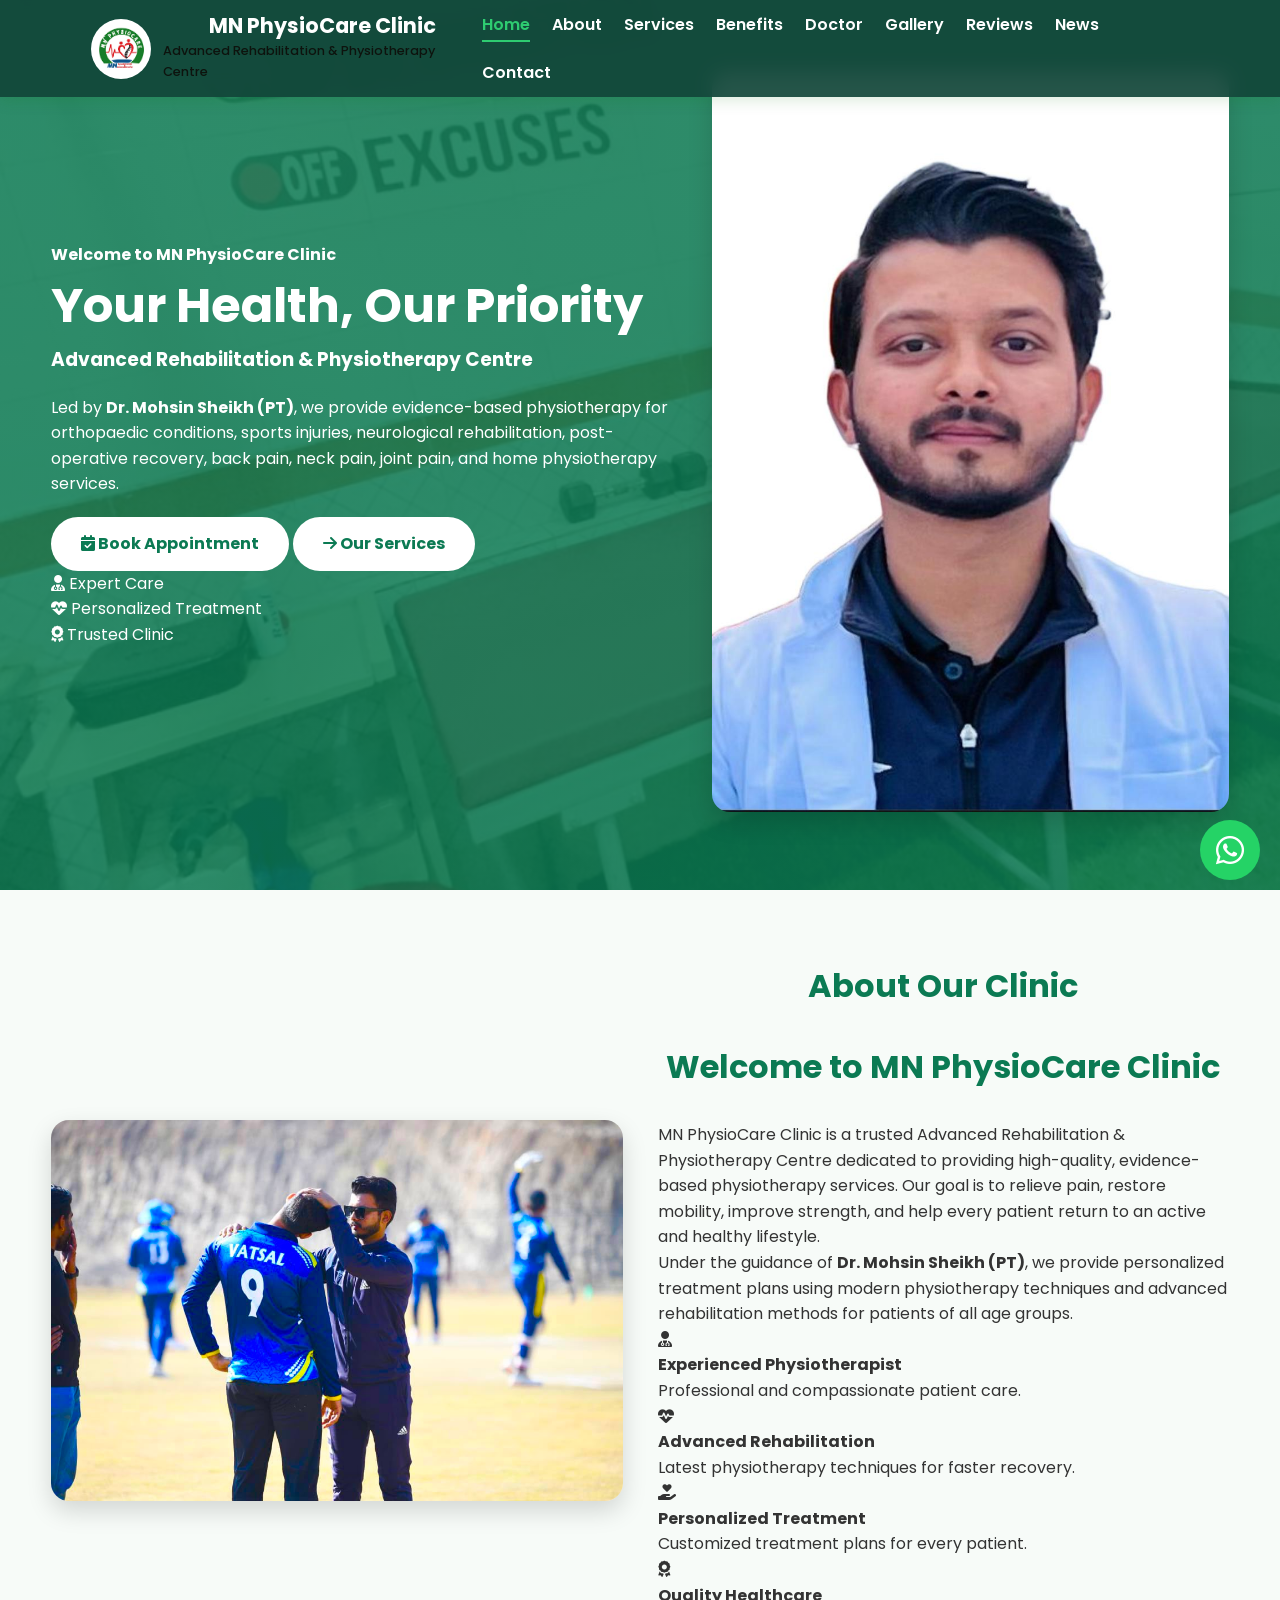
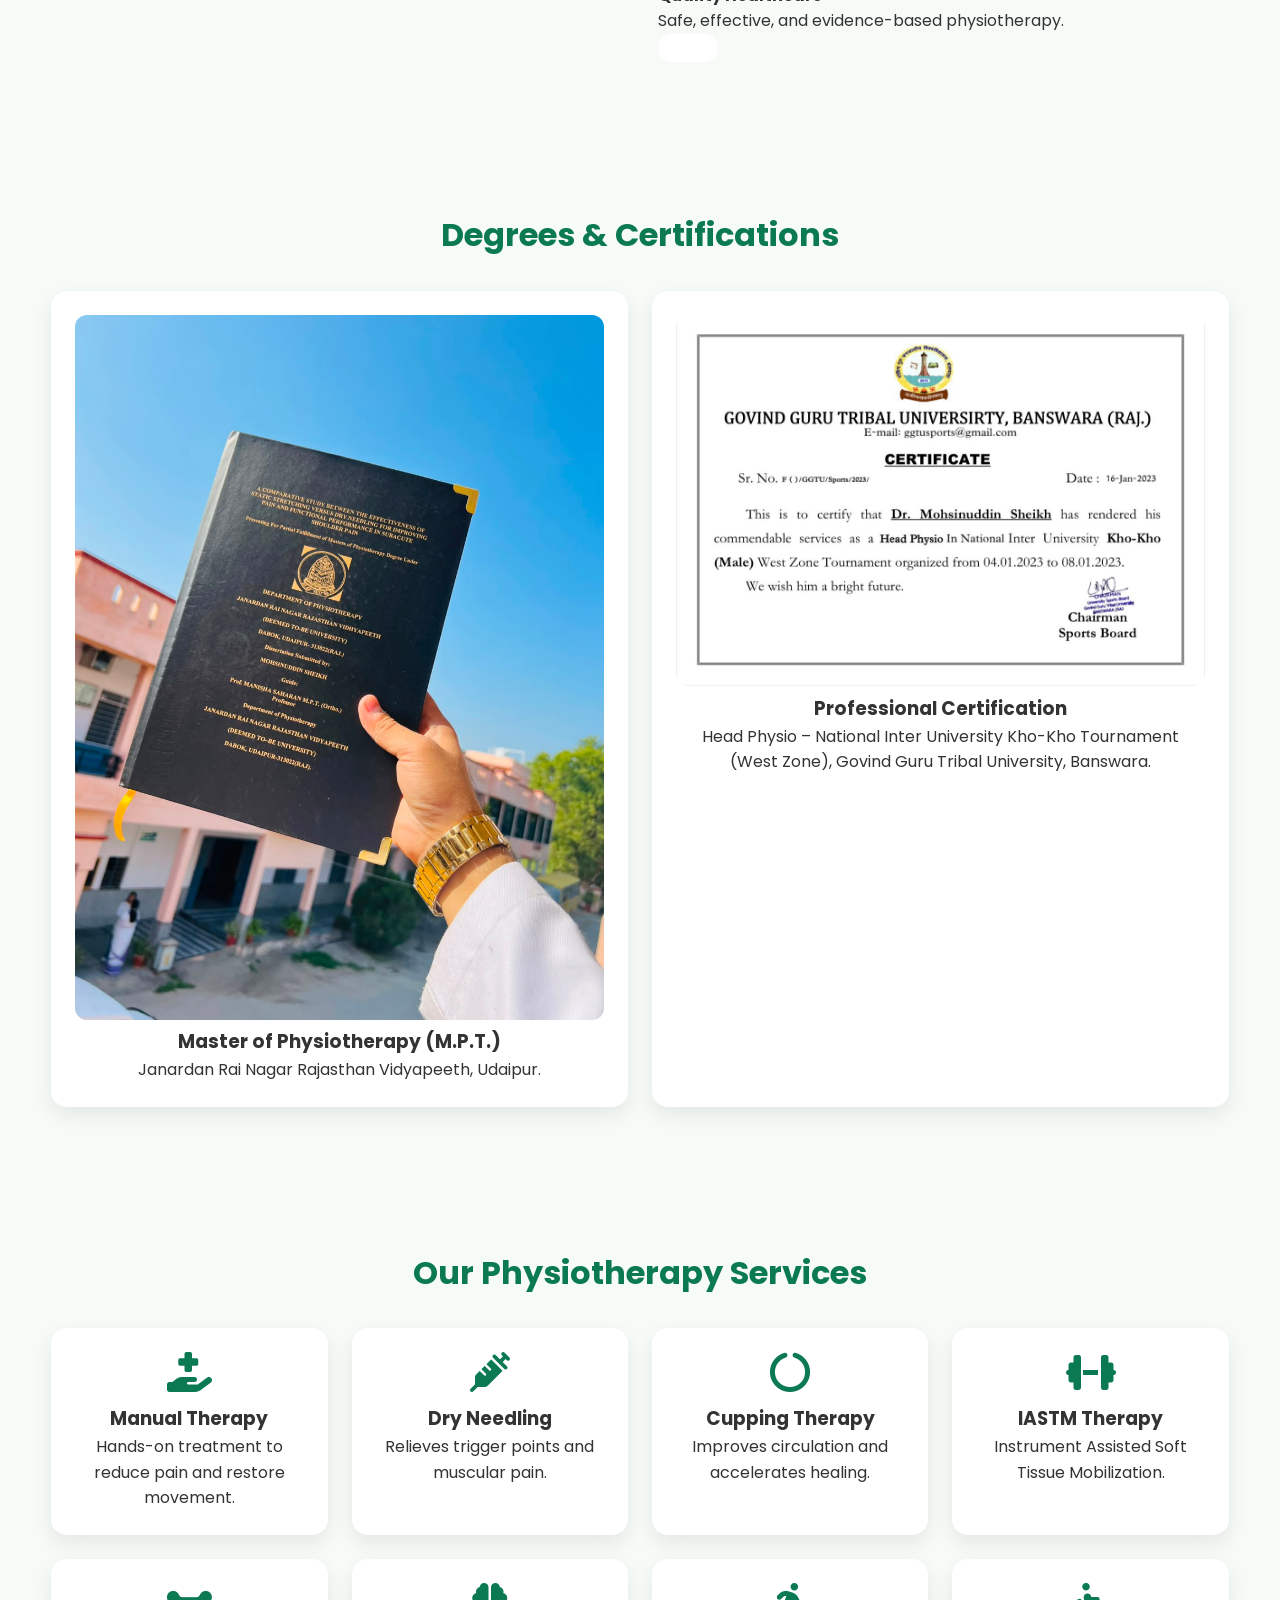
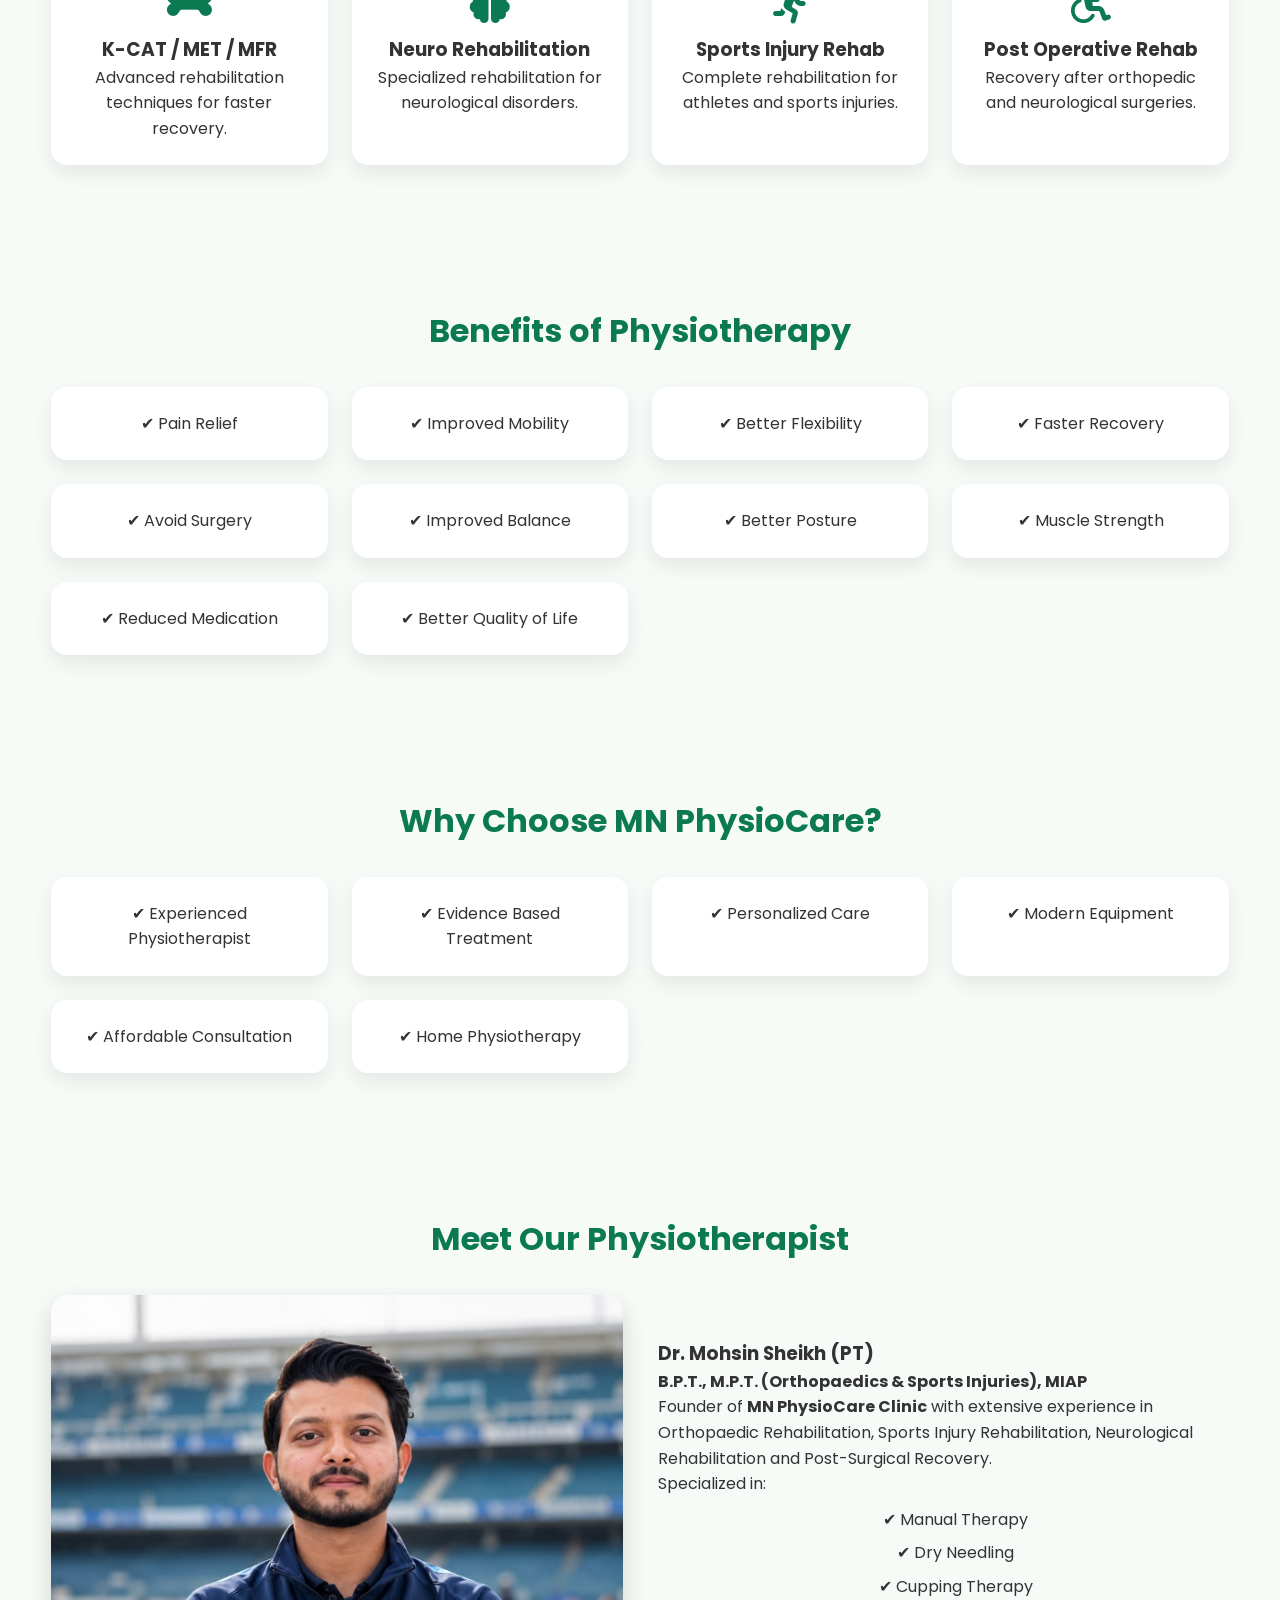
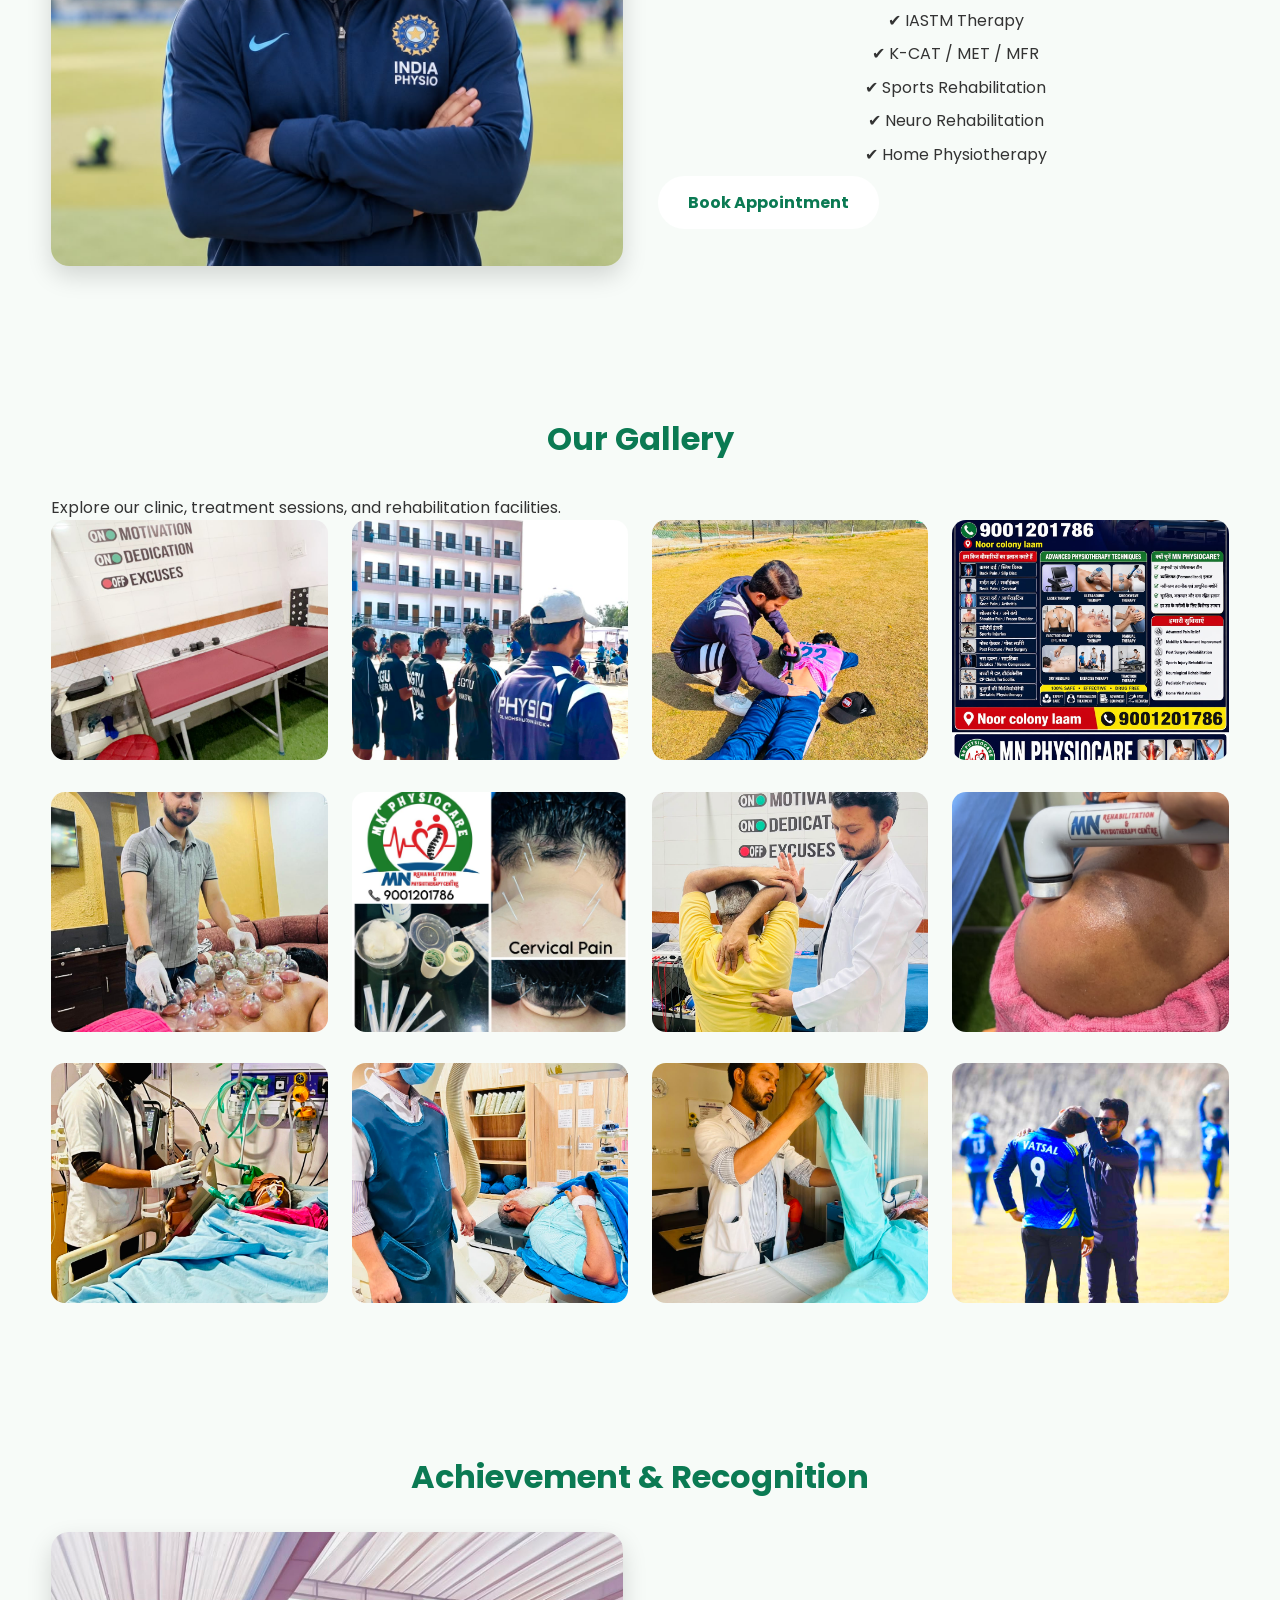
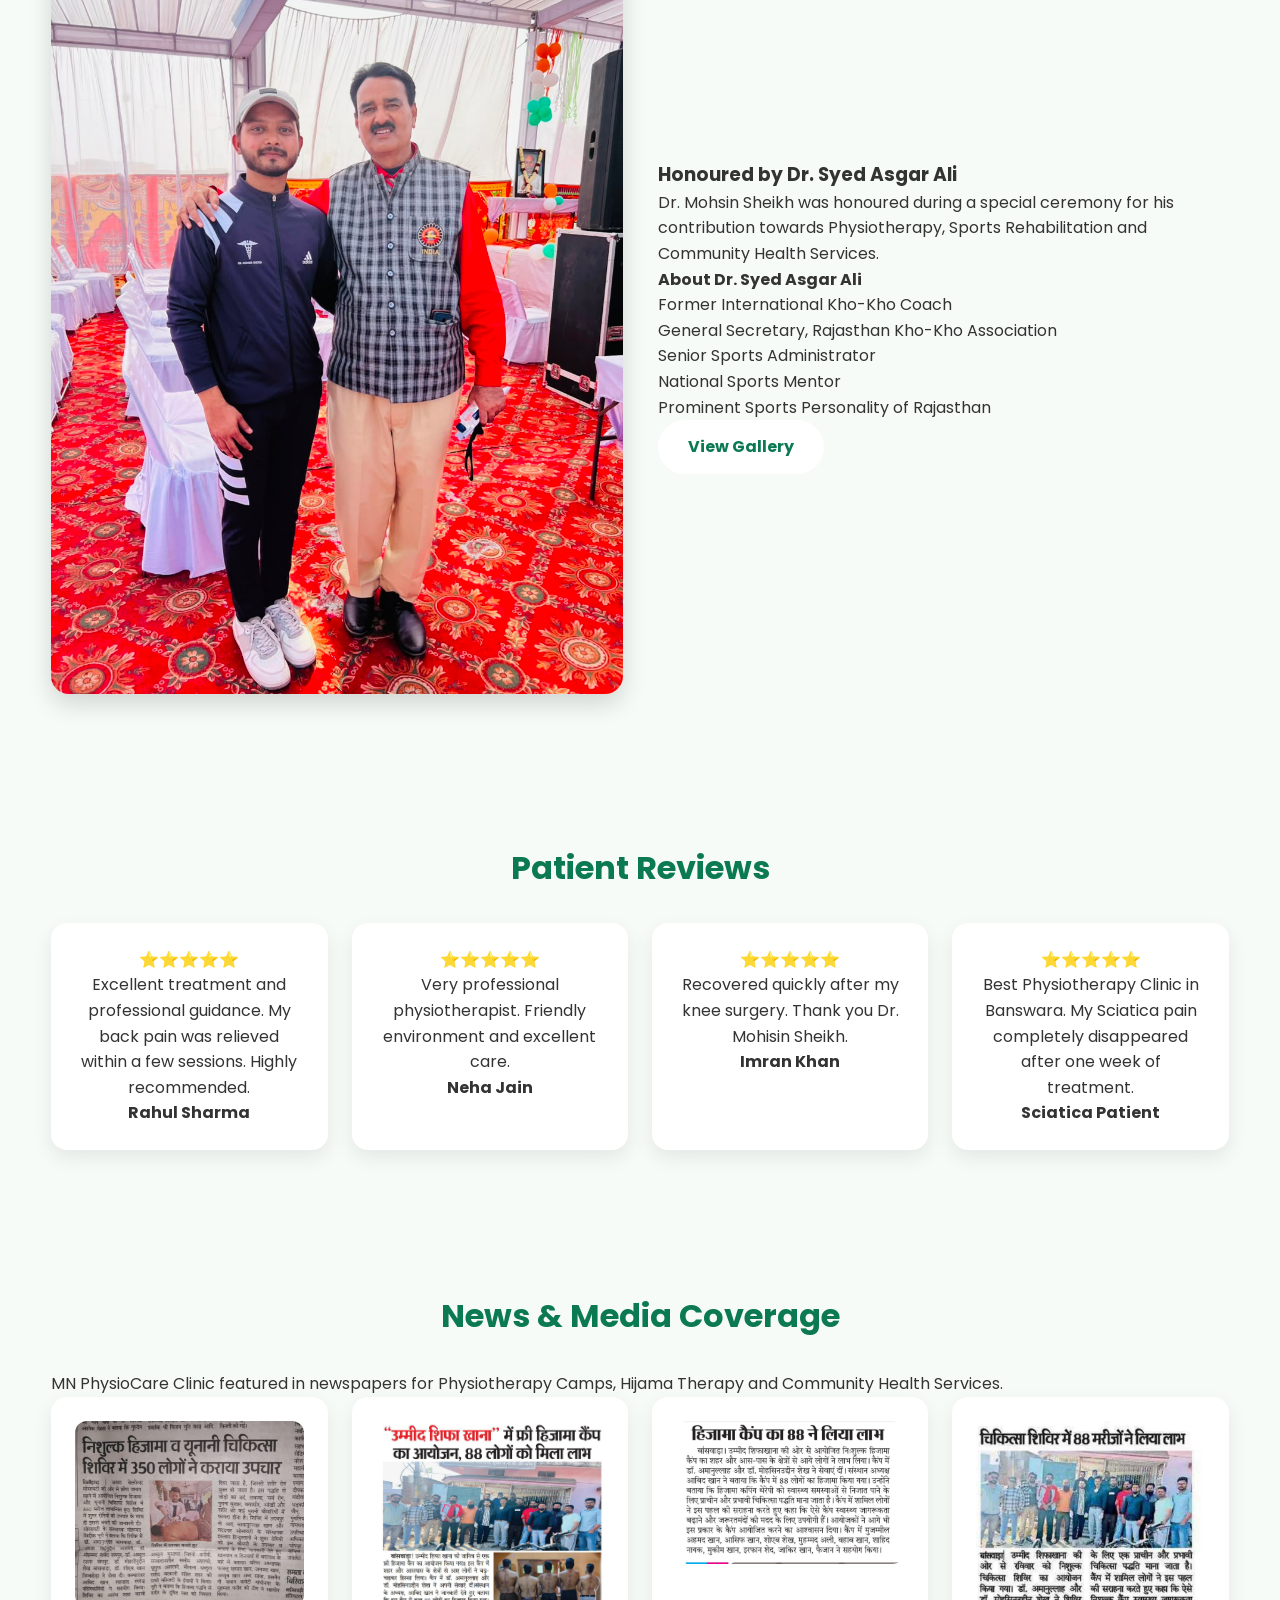
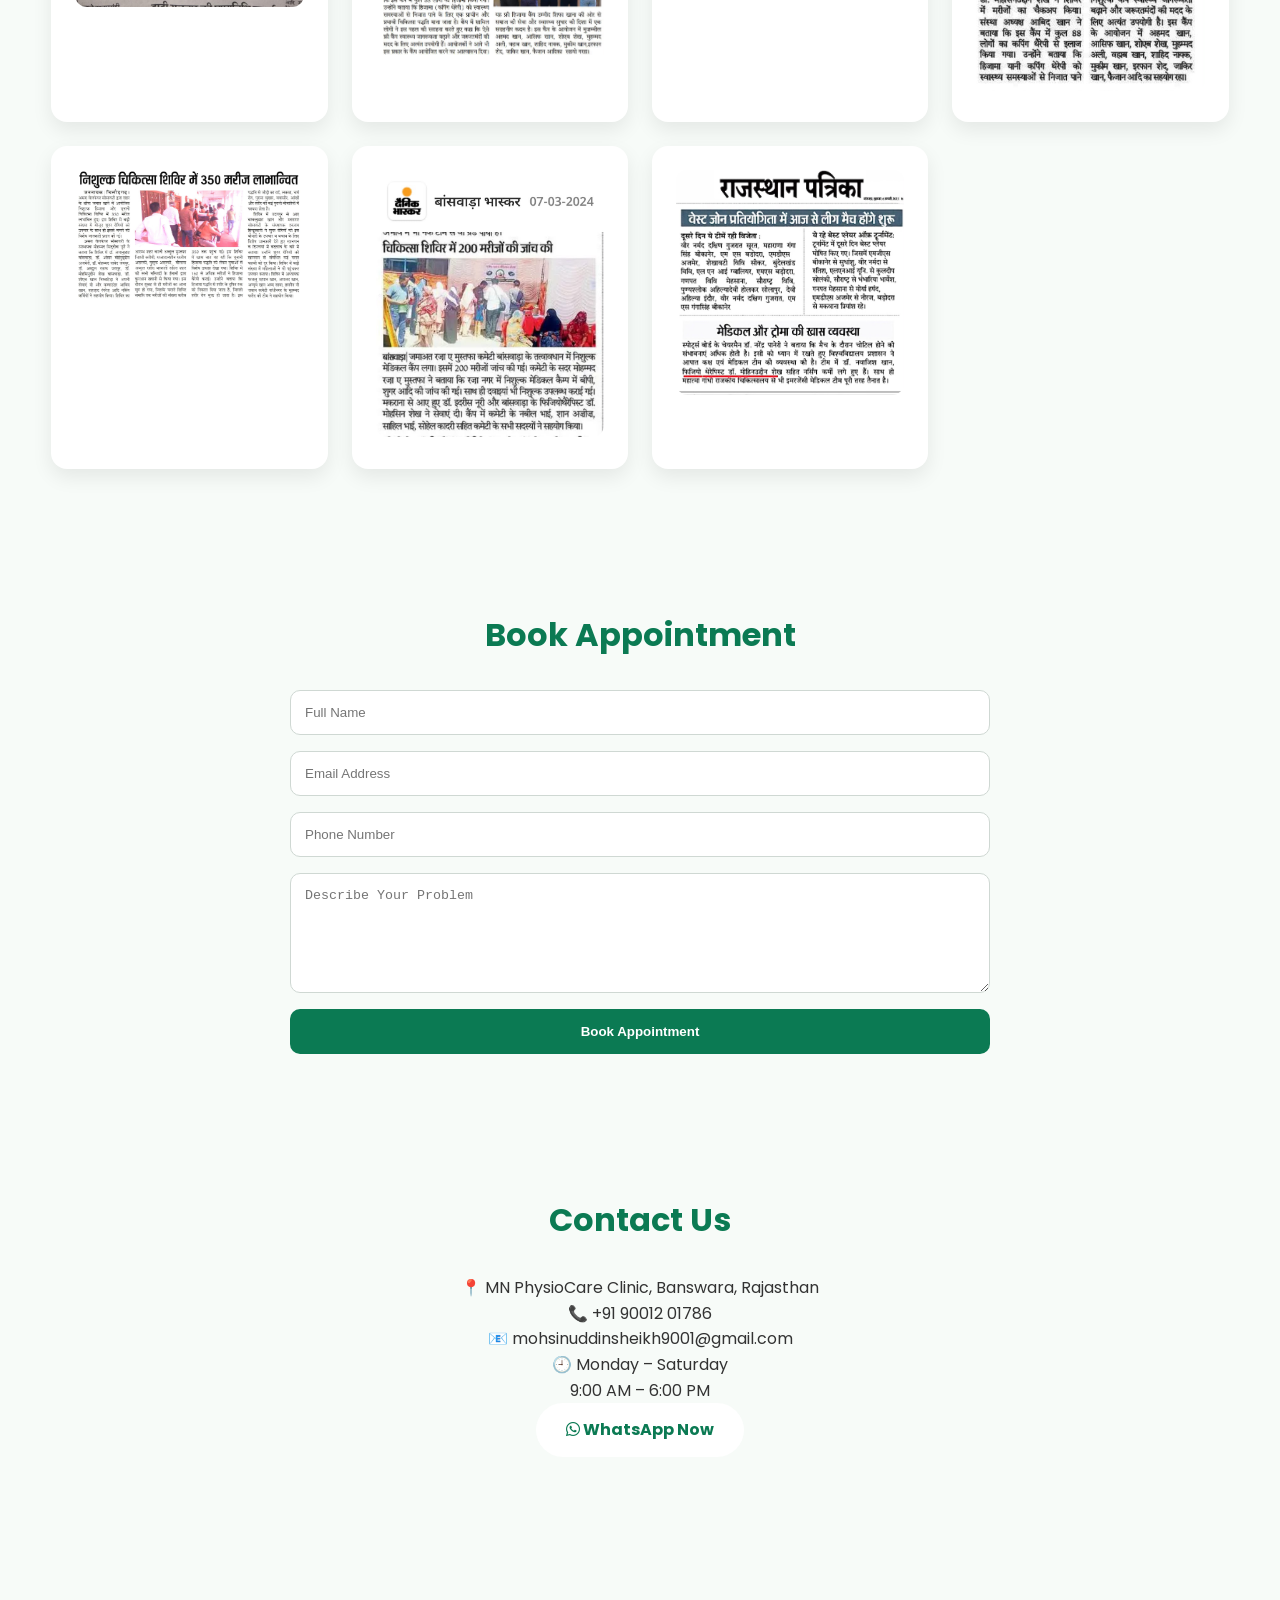
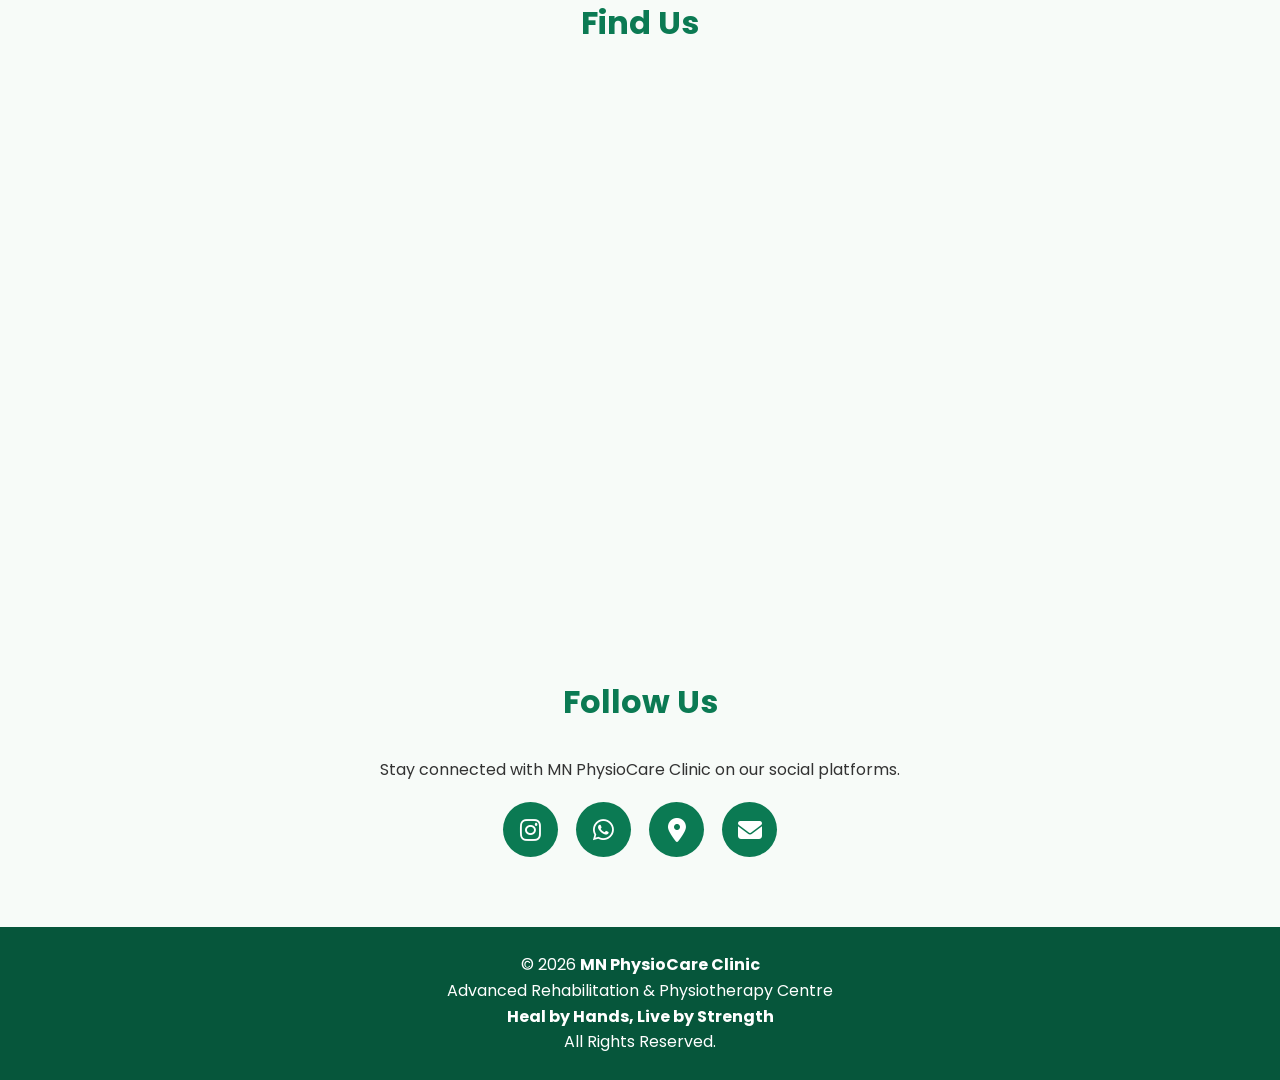
==== commit cc95d773: "website updated" ====
--- a/index.html
+++ b/index.html
@@ -12,7 +12,7 @@
     <title>MN PhysioCare Clinic | Dr. Mohisin Sheikh</title>
 
     <meta name="description"
-        content="MN PhysioCare Clinic - Advanced Rehabilitation & Physiotherapy Centre by Dr. Mohisin Sheikh">
+        content="MN PhysioCare Clinic - Advanced Rehabilitation & Physiotherapy Centre by Dr. Mohsin Sheikh">
 
     <meta name="keywords"
         content="Physiotherapy, Physiotherapist, Rehabilitation, Sports Injury, Dry Needling, Cupping Therapy, MN PhysioCare Clinic, Dr. Mohisin Sheikh">
@@ -115,7 +115,7 @@
             </h3>
 
             <p>
-                Led by <strong>Dr. Mohisin Sheikh (PT)</strong>, we provide
+                Led by <strong>Dr. Mohsin Sheikh (PT)</strong>, we provide
                 evidence-based physiotherapy for orthopaedic conditions,
                 sports injuries, neurological rehabilitation, post-operative
                 recovery, back pain, neck pain, joint pain, and home
@@ -205,7 +205,7 @@
                 </p>
 
                 <p>
-                    Under the guidance of <strong>Dr. Mohisin Sheikh (PT)</strong>,
+                    Under the guidance of <strong>Dr. Mohsin Sheikh (PT)</strong>,
                     we provide personalized treatment plans using modern
                     physiotherapy techniques and advanced rehabilitation methods
                     for patients of all age groups.
--- a/style.css
+++ b/style.css
@@ -224,4 +224,39 @@
     margin: 8px 0;
    }
    ul{list-style: none;
+}
+
+.menu-toggle{
+    display:none;
+    font-size:28px;
+    color:#fff;
+    cursor:pointer;
+}
+
+@media(max-width:768px){
+
+.nav-links{
+    position:absolute;
+    top:70px;
+    left:0;
+    width:100%;
+    background:#1d5b4f;
+    display:flex;
+    flex-direction:column;
+    align-items:center;
+
+    max-height:0;
+    overflow:hidden;
+    transition:.4s;
+}
+
+.nav-links.active{
+    max-height:500px;
+    padding:20px 0;
+}
+
+.menu-toggle{
+    display:block;
+}
+
 }
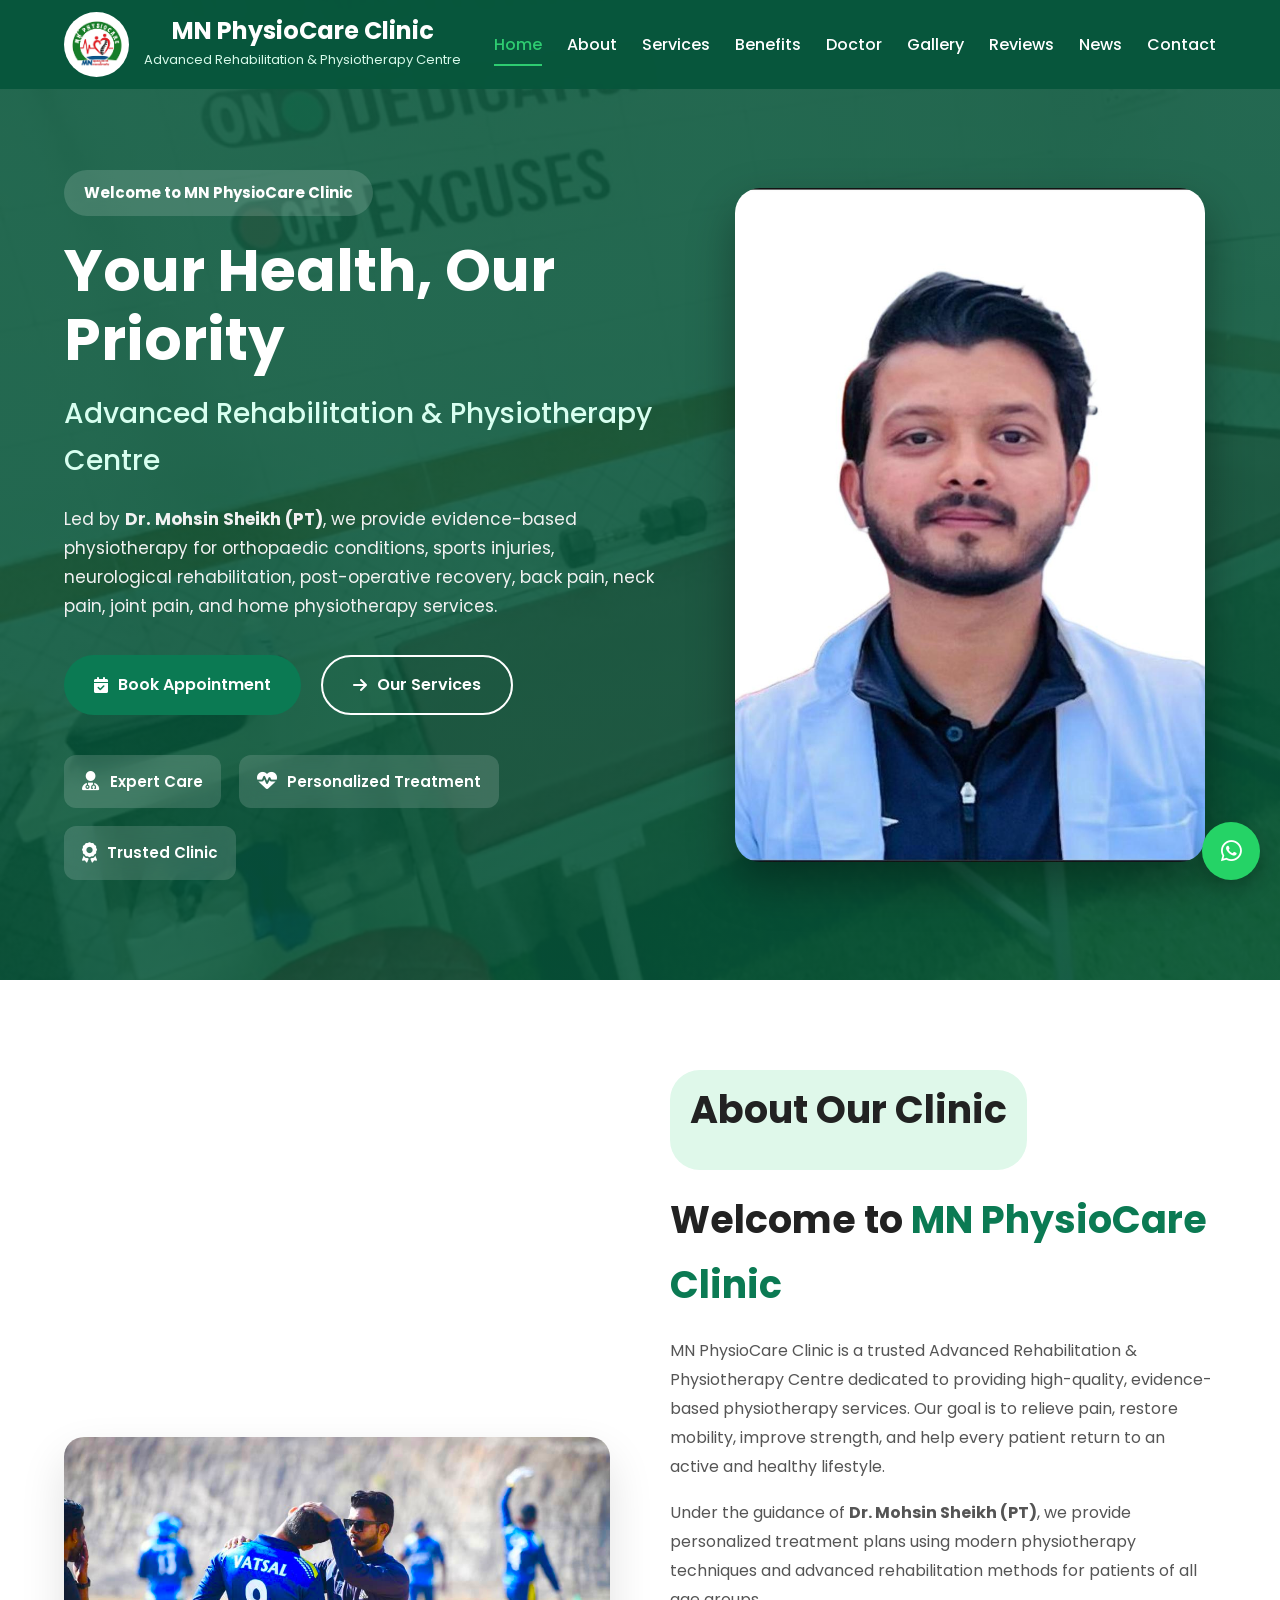
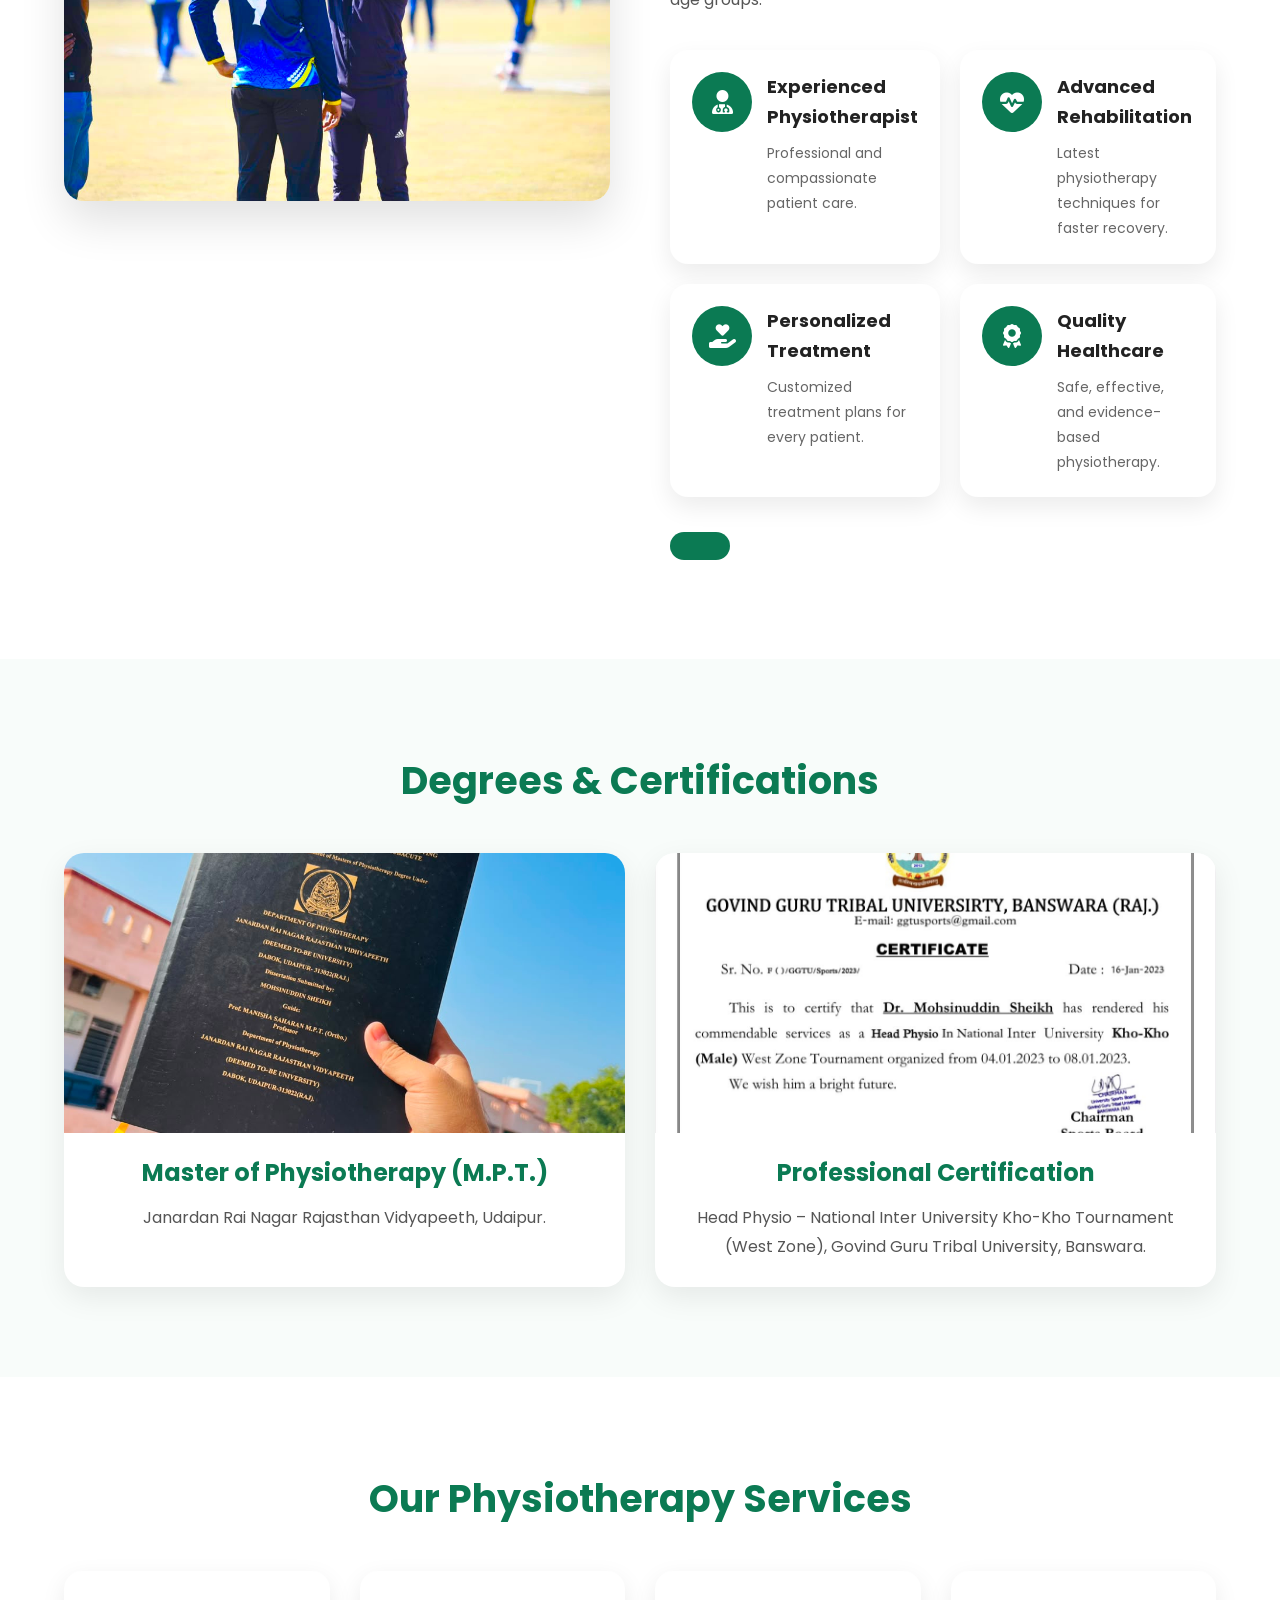
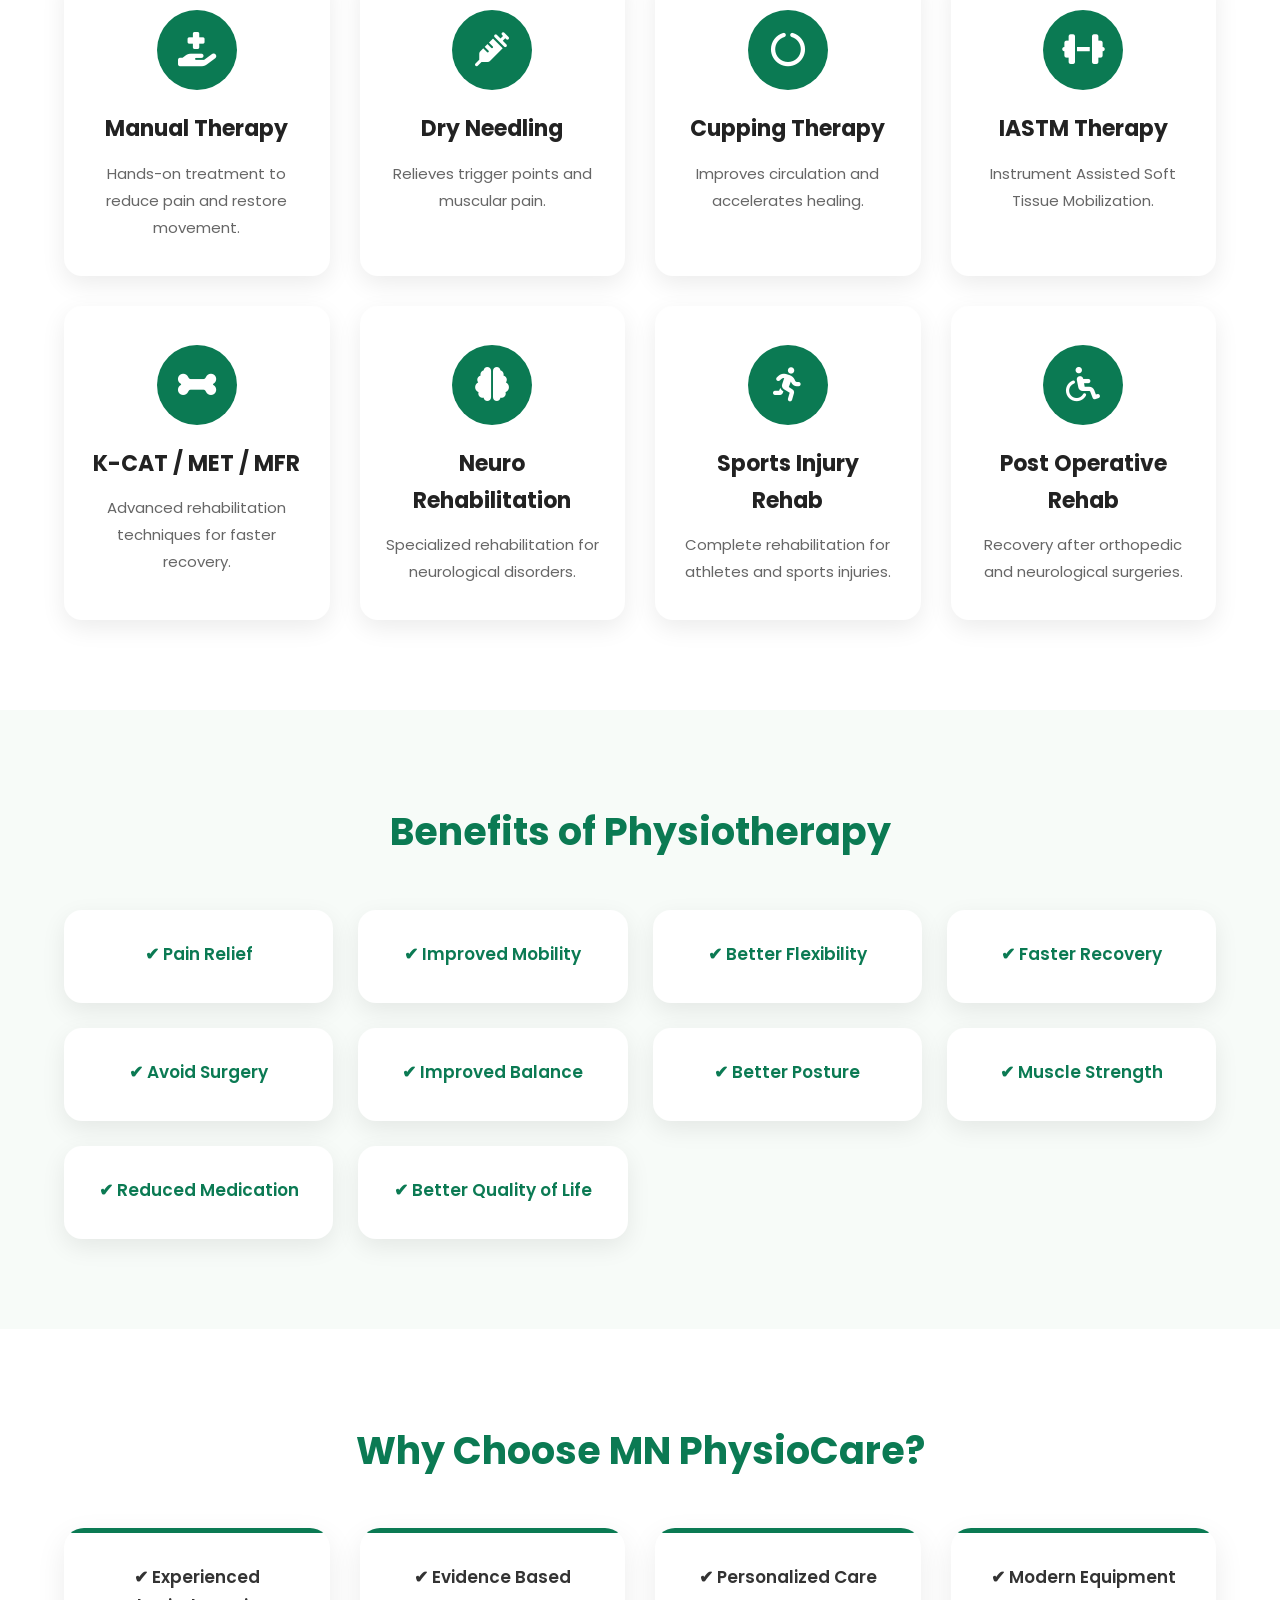
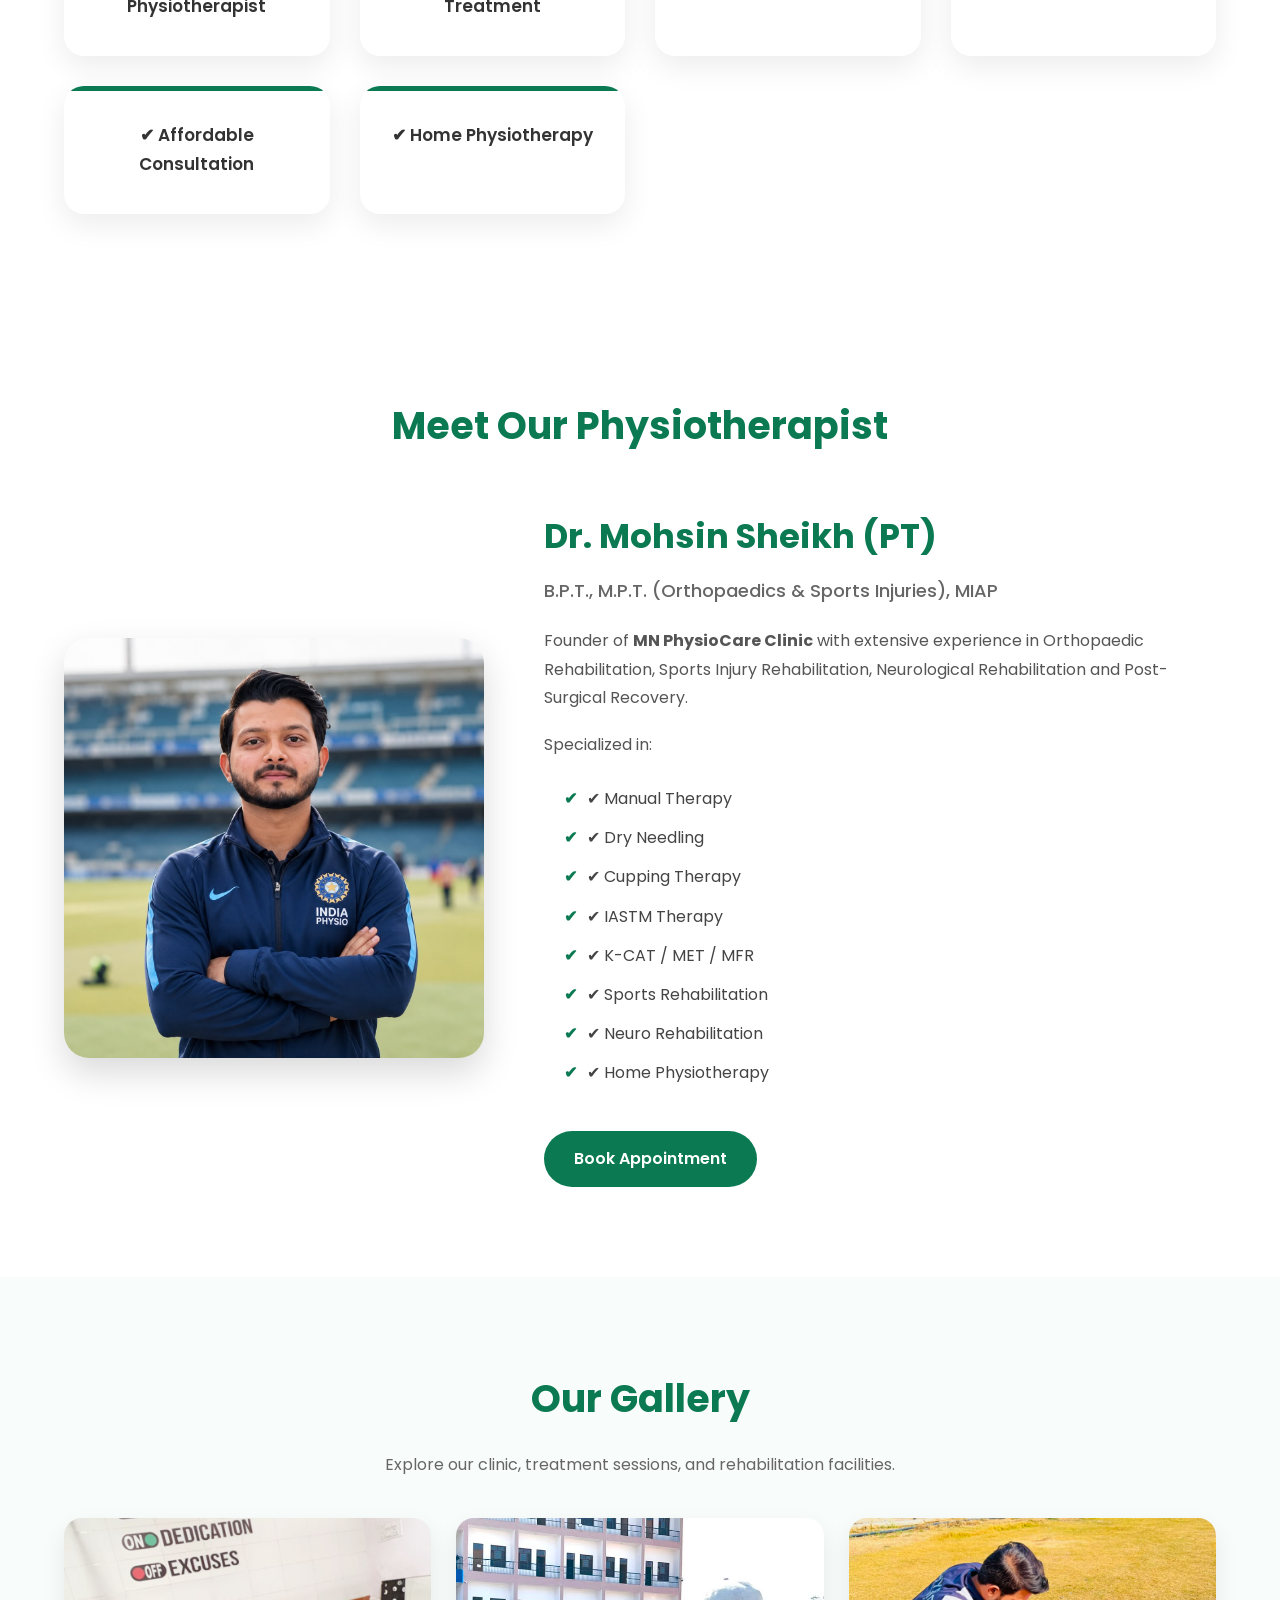
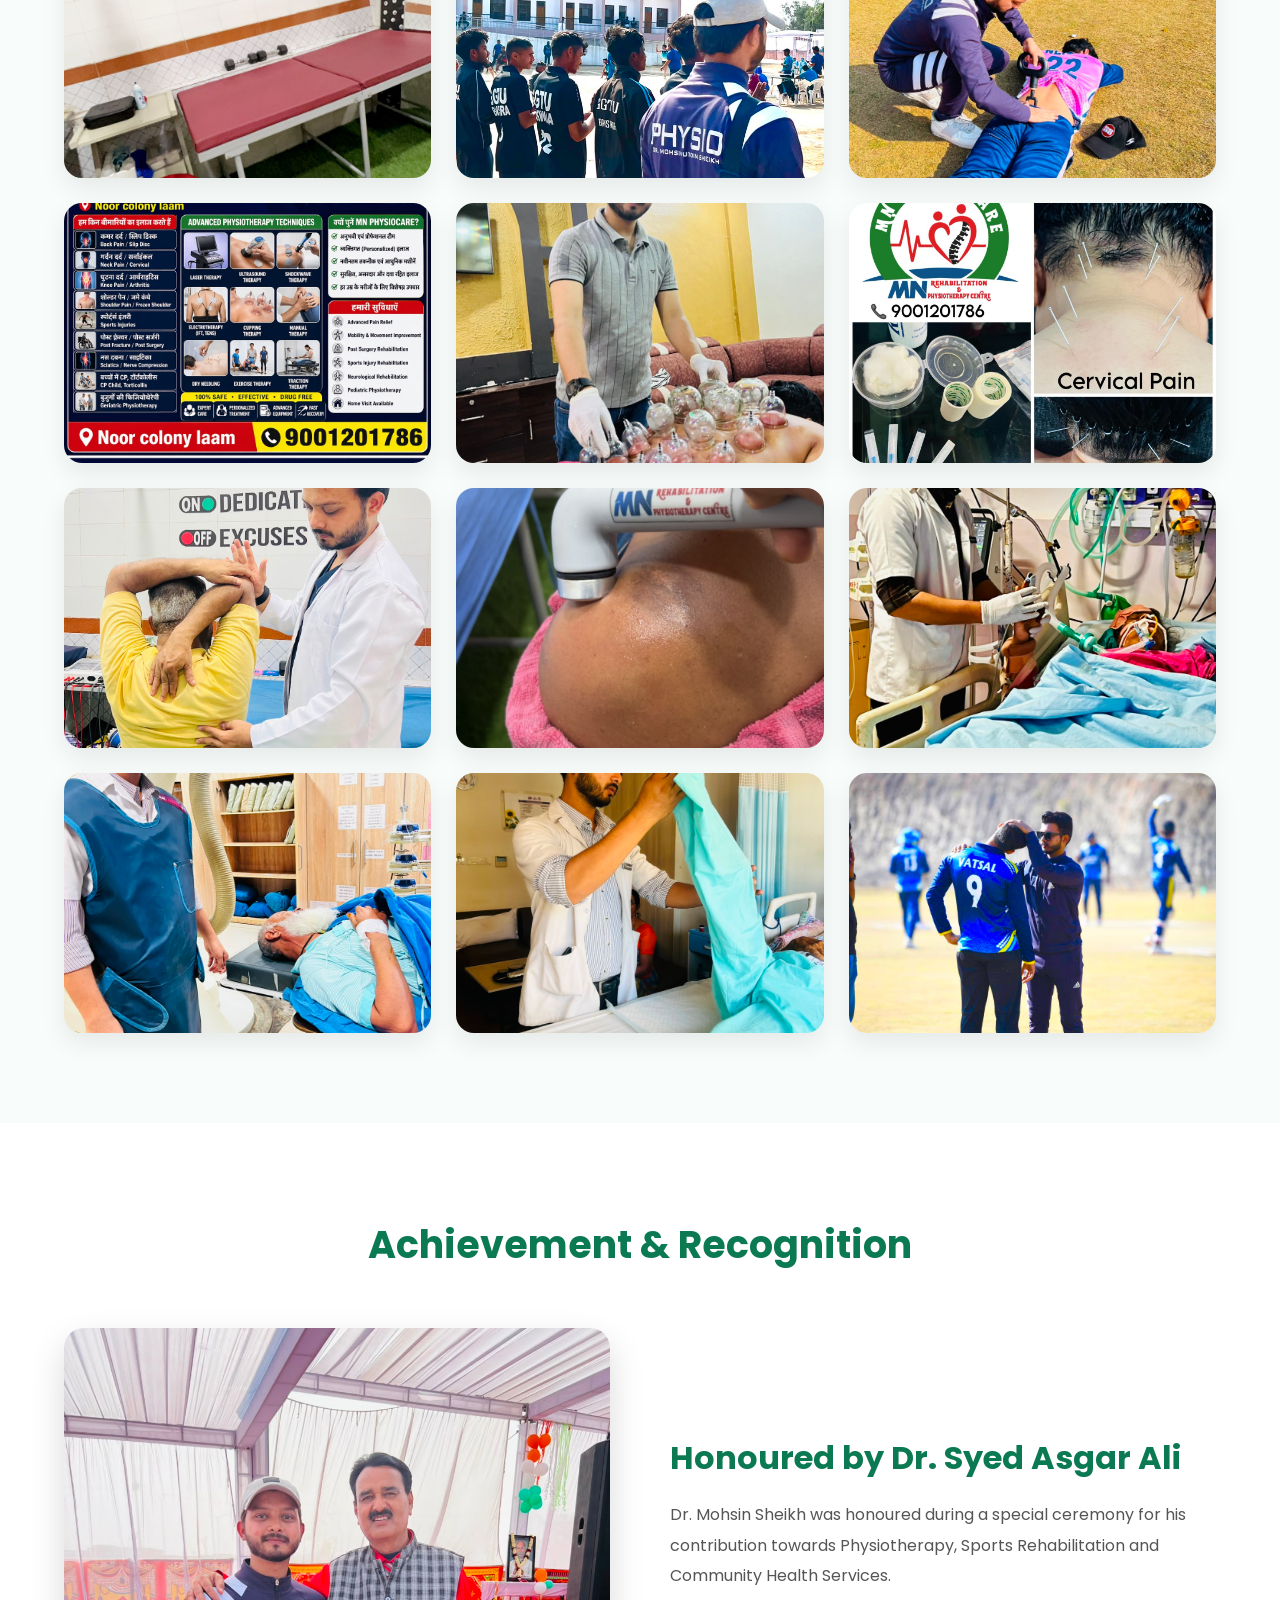
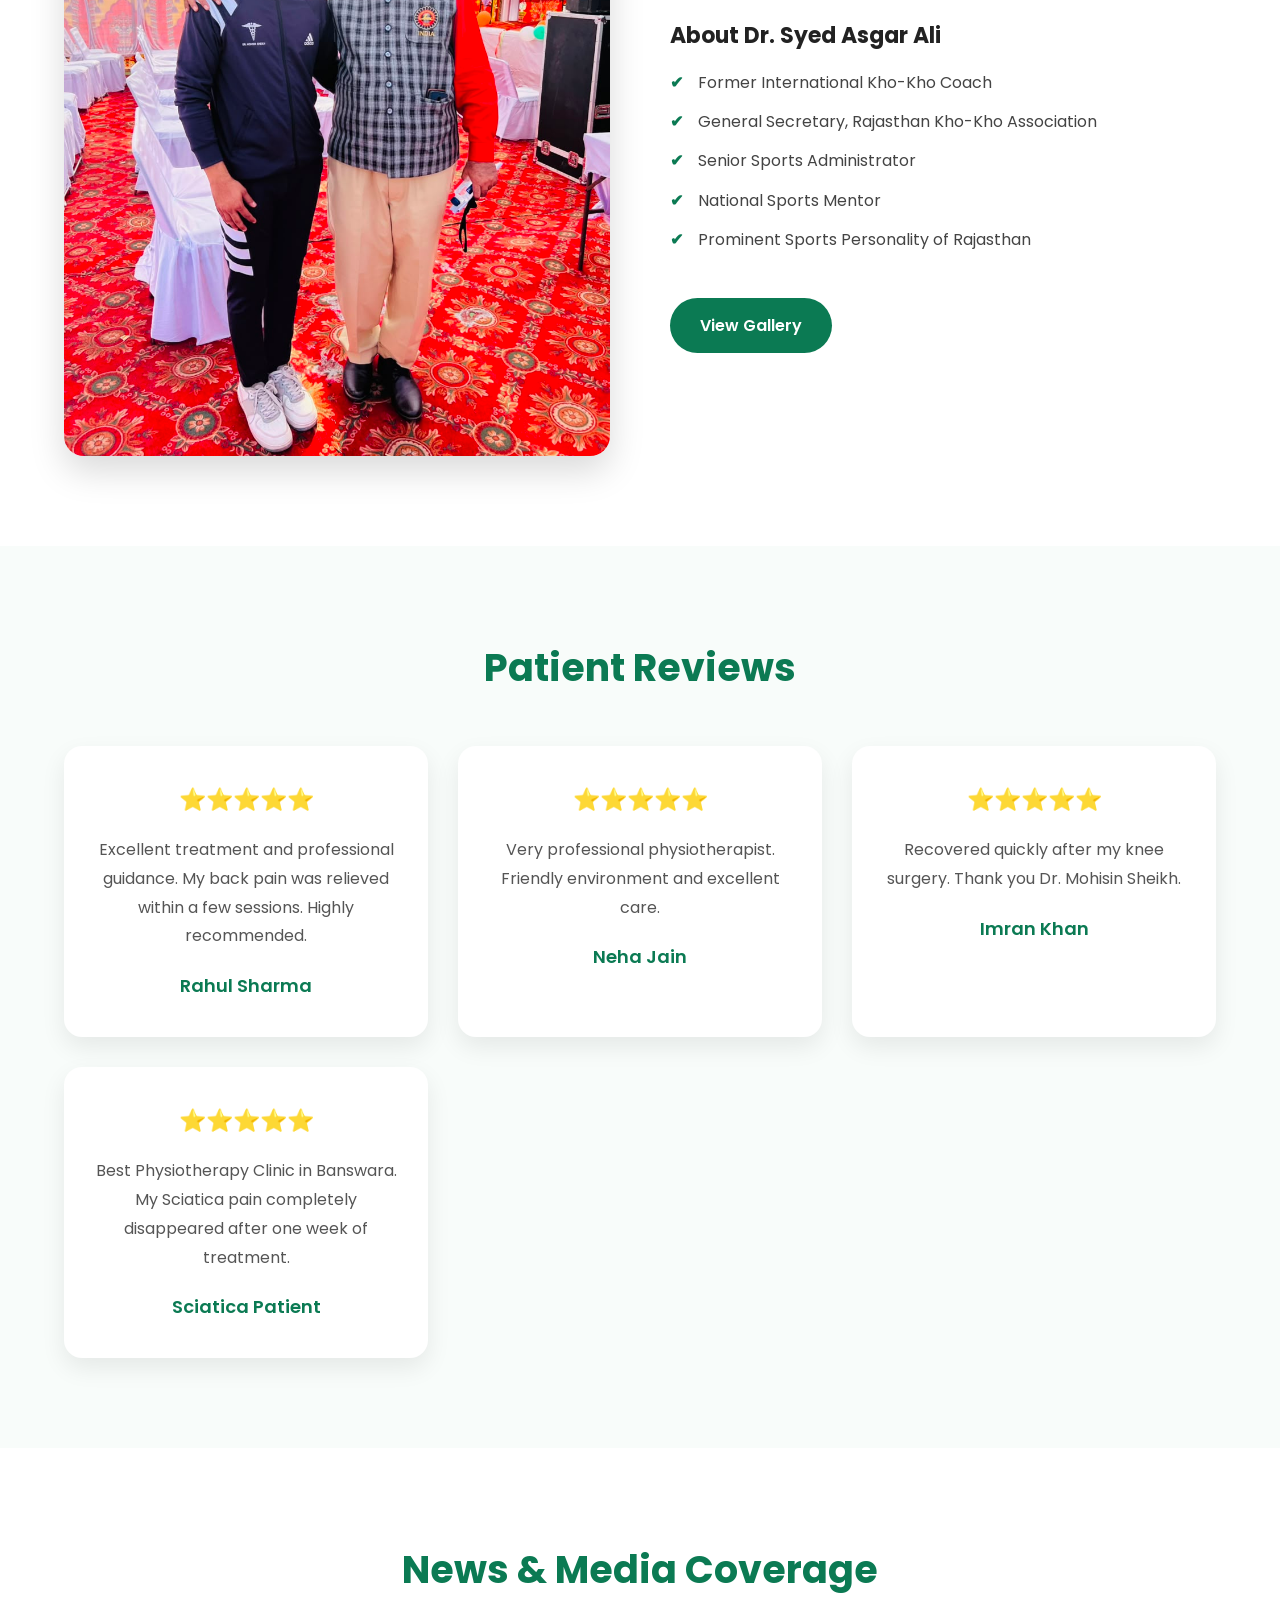
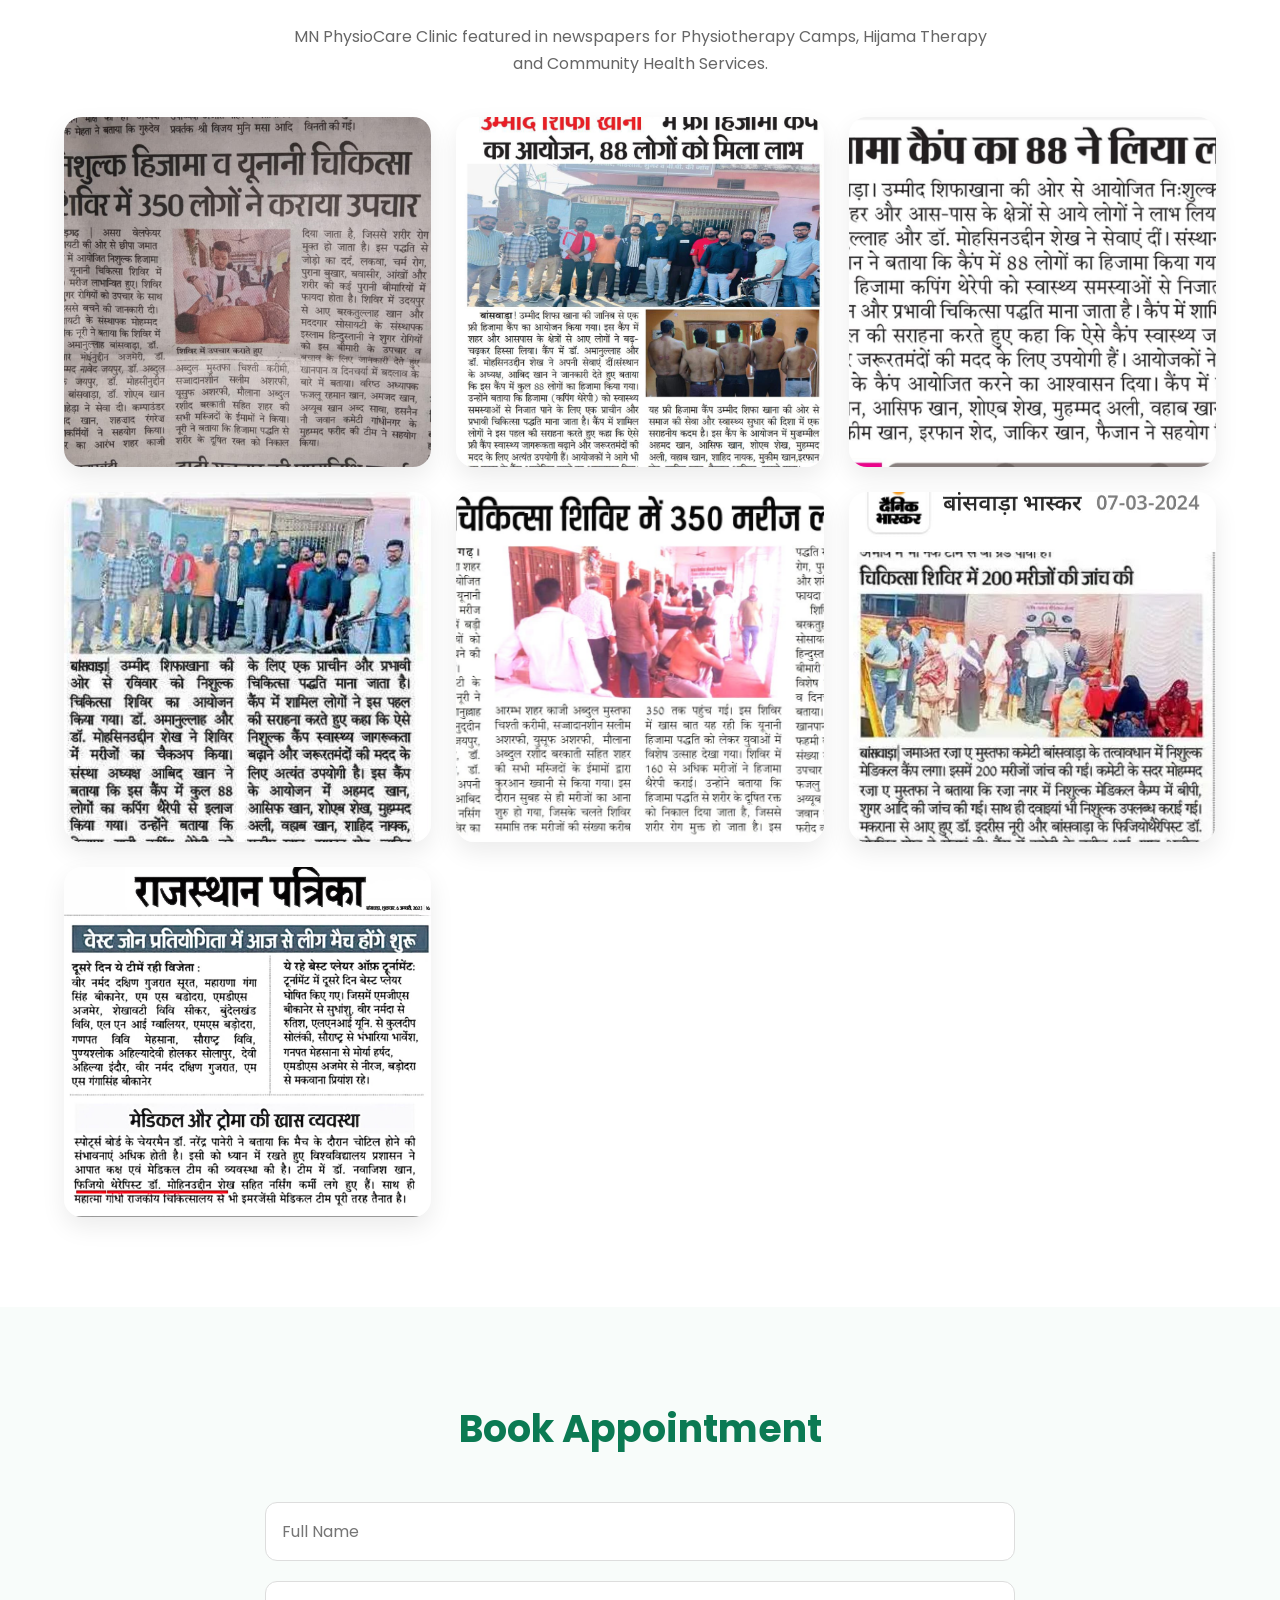
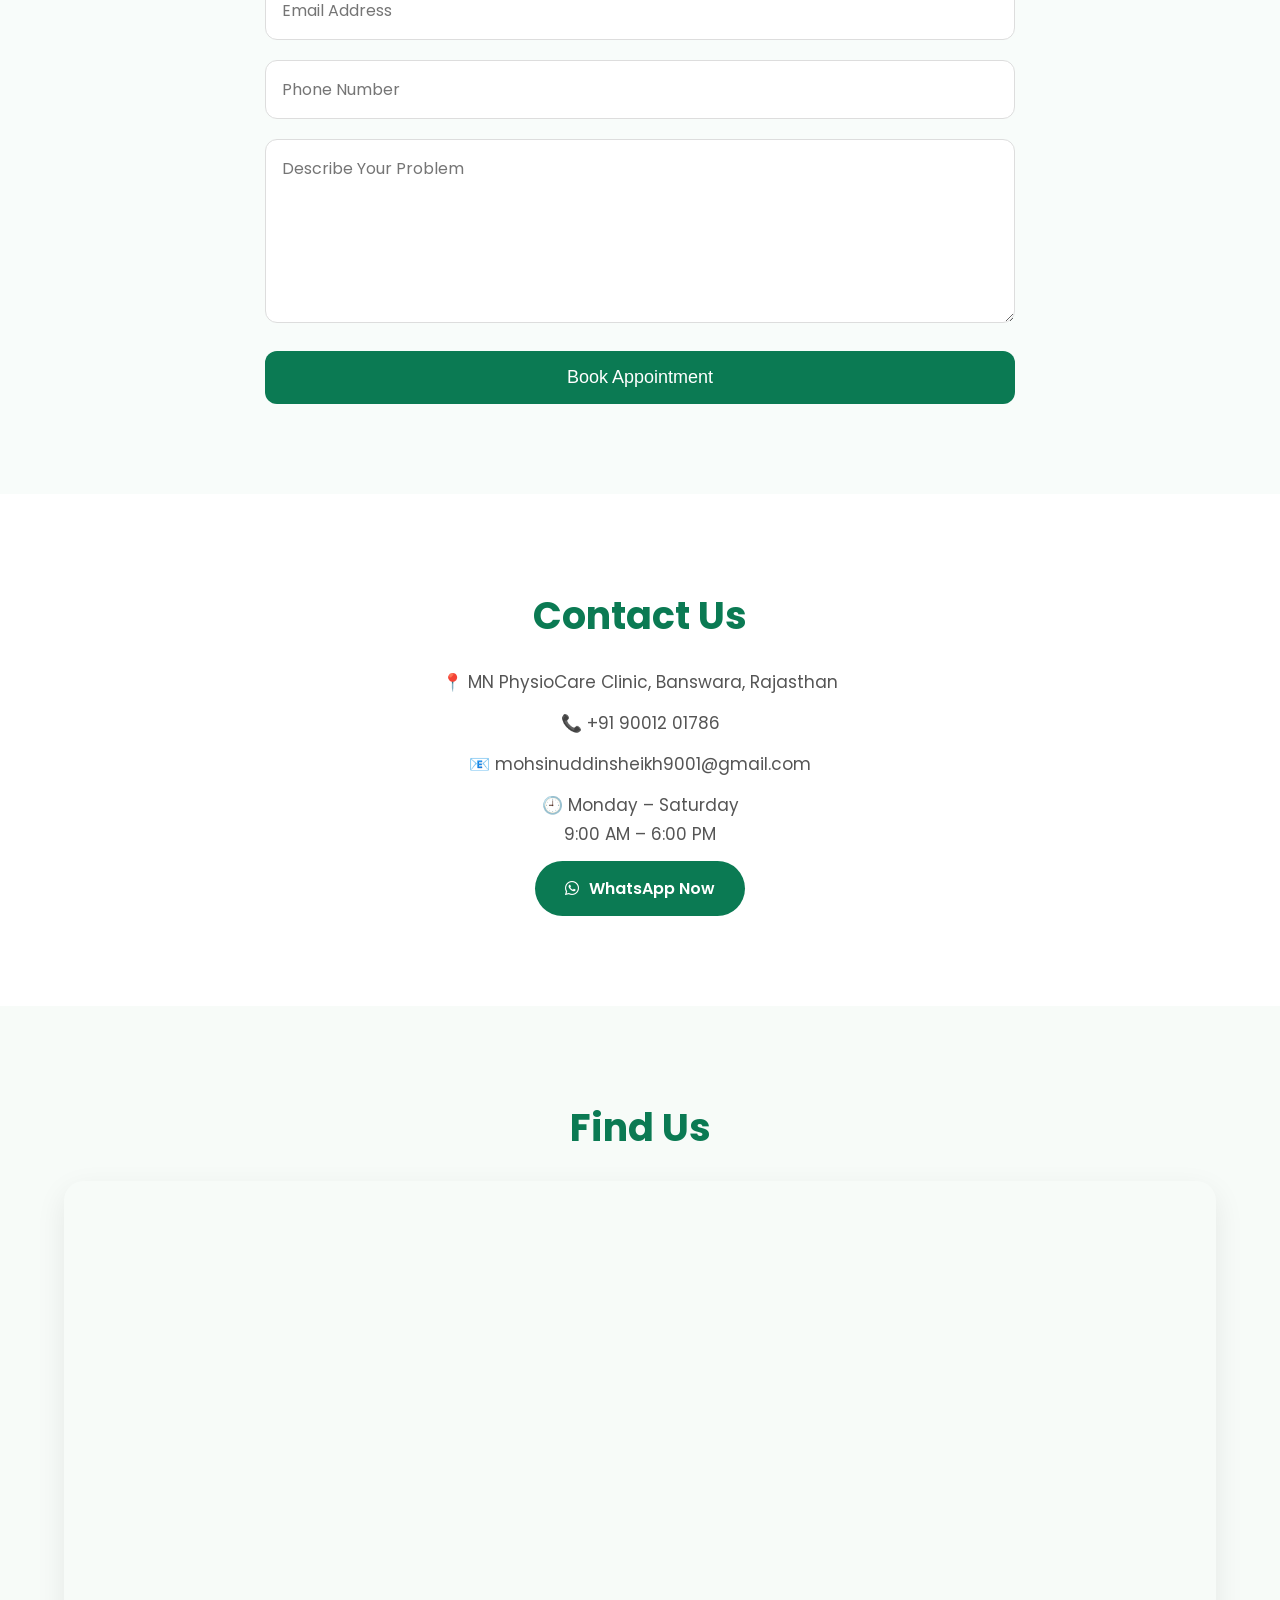
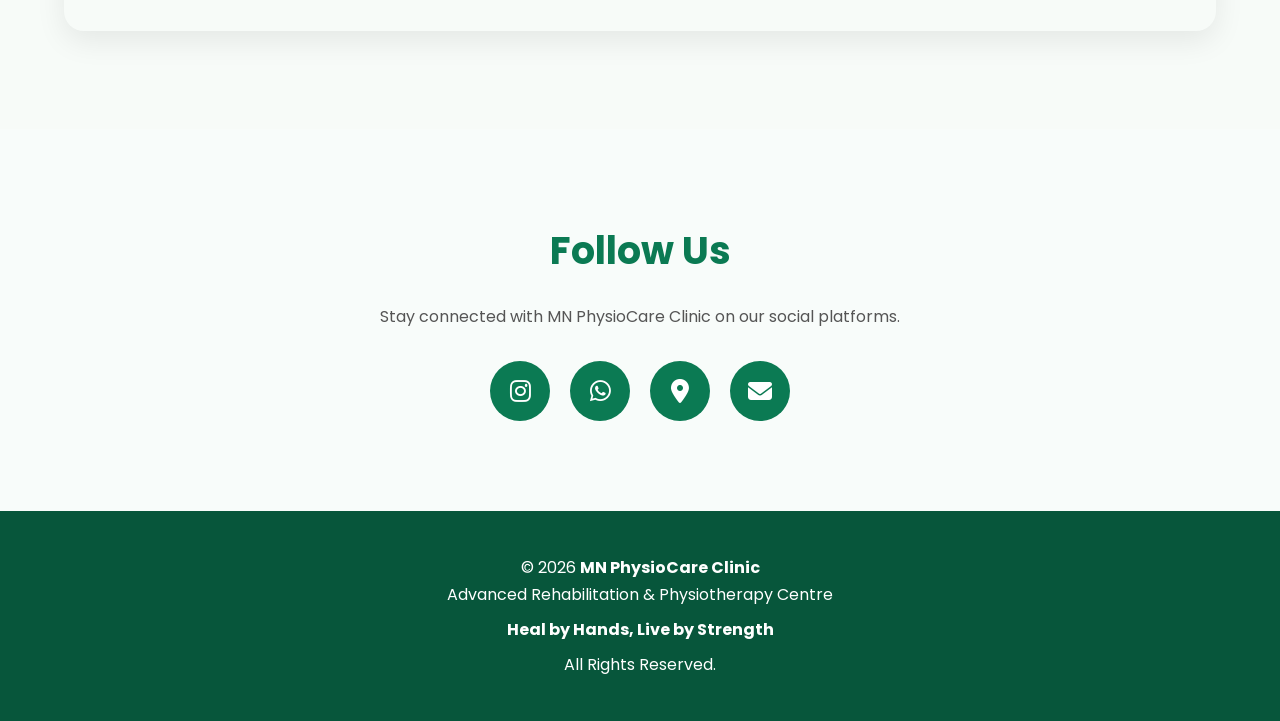
==== commit 743c9cfc: "website updated" ====
--- a/index.html
+++ b/index.html
@@ -6,6 +6,7 @@
     <meta charset="UTF-8">
 
     <meta name="viewport" content="width=device-width, initial-scale=1.0">
+    
 
     <meta http-equiv="X-UA-Compatible" content="IE=edge">
 
--- a/style.css
+++ b/style.css
@@ -1,30 +1,132 @@
-/* MN PhysioCare Clinic - style.css */
-*{margin:0;padding:0;box-sizing:border-box}
-html{scroll-behavior:smooth}
-body{font-family:Poppins,sans-serif;line-height:1.6;color:#333;background:#f7fbf8}
-.container{width:min(1200px,92%);margin:auto}
-/*==========================
-HEADER
+/*=========================================
+  MN PhysioCare Clinic
+  style.css
+  Part 1 - Global + Header + Navbar
+=========================================*/
+
+/* Google Font */
+@import url('https://fonts.googleapis.com/css2?family=Poppins:wght@300;400;500;600;700;800&display=swap');
+
+/* Reset */
+
+*{
+    margin:0;
+    padding:0;
+    box-sizing:border-box;
+}
+
+html{
+    scroll-behavior:smooth;
+}
+
+body{
+    font-family:'Poppins',sans-serif;
+    background:#f7fbf8;
+    color:#333;
+    line-height:1.7;
+    overflow-x:hidden;
+}
+
+/* Container */
+
+.container{
+    width:90%;
+    max-width:1200px;
+    margin:auto;
+}
+
+/* Images */
+
+img{
+    width:100%;
+    display:block;
+}
+
+/* Links */
+
+a{
+    text-decoration:none;
+    transition:.3s;
+}
+
+/* List */
+
+ul{
+    list-style:none;
+}
+
+/* Section */
+
+section{
+    padding:90px 0;
+}
+
+h1,h2,h3,h4{
+    font-weight:700;
+}
+
+h2{
+    text-align:center;
+    font-size:38px;
+    color:#0b7a53;
+    margin-bottom:20px;
+}
+
+p{
+    color:#555;
+    font-size:16px;
+}
+
+/* Buttons */
+
+.btn{
+    display:inline-flex;
+    align-items:center;
+    gap:10px;
+    background:#0b7a53;
+    color:#fff;
+    padding:14px 30px;
+    border-radius:50px;
+    font-weight:600;
+    transition:.3s;
+}
+
+.btn:hover{
+    background:#07563b;
+    transform:translateY(-3px);
+}
+
+.btn-outline{
+    background:transparent;
+    border:2px solid #fff;
+    color:#fff;
+}
+
+.btn-outline:hover{
+    background:#fff;
+    color:#0b7a53;
+}
+
+/*=========================
+ HEADER
 ==========================*/
 
-header{
+.header{
     position:fixed;
     top:0;
     left:0;
     width:100%;
-    background:rgba(18, 70, 57, 0.92);
+    background:rgba(7,86,59,.95);
     backdrop-filter:blur(10px);
     z-index:9999;
-    box-shadow:0 3px 15px rgba(4, 112, 10, 0.15);
-}
-
-header .container{
-    max-width:1400px;
-    margin:auto;
+    box-shadow:0 5px 20px rgba(0,0,0,.1);
+}
+
+.header .container{
     display:flex;
     justify-content:space-between;
     align-items:center;
-    padding:12px 40px;
+    padding:12px 0;
 }
 
 /* Logo */
@@ -32,7 +134,6 @@
 .logo{
     display:flex;
     align-items:center;
-    text-decoration:none;
     gap:15px;
 }
 
@@ -48,28 +149,28 @@
 .logo-text h2{
     color:#fff;
     font-size:24px;
-    font-weight:700;
     margin:0;
-    line-height:1.1;
+    line-height:1.2;
 }
 
 .logo-text span{
-    display:block;
-    color:#0e130e;
-    font-size:14px;
-    font-weight: 500;
-    margin-top:3px;
-}
-
-
-
-/* Navigation */
+    color:#d7f9ea;
+    font-size:13px;
+}
+
+/*=========================
+ NAVBAR
+==========================*/
+
+.navbar{
+    display:flex;
+    align-items:center;
+}
 
 .nav-links{
     display:flex;
     align-items:center;
-    gap:22px;
-    list-style:none;
+    gap:25px;
 }
 
 .nav-links li{
@@ -77,186 +178,1491 @@
 }
 
 .nav-links a{
-    text-decoration:none;
     color:#fff;
-    font-size:16px;
-    font-weight:600;
-    transition:.3s;
+    font-weight:500;
     position:relative;
-    white-space:nowrap;
-}
-
-.nav-links a:hover,
-.nav-links a.active{
-    color:#2ecc71;
+    padding:5px 0;
 }
 
 .nav-links a::after{
     content:"";
     position:absolute;
     left:0;
-    bottom:-6px;
+    bottom:-5px;
     width:0;
     height:2px;
     background:#2ecc71;
     transition:.3s;
 }
 
+.nav-links a:hover,
+.nav-links a.active{
+    color:#2ecc71;
+}
+
 .nav-links a:hover::after,
 .nav-links a.active::after{
     width:100%;
 }
 
-/* Mobile Icon */
+/*=========================
+ MOBILE MENU
+==========================*/
 
 .menu-toggle{
     display:none;
-    color:#fff;
-    font-size:28px;
-    cursor:pointer;
-}
-
-/* Responsive */
-
-@media(max-width:1200px){
-
-    .nav-links{
-        gap:15px;
-    }
-
-    .nav-links a{
-        font-size:15px;
-    }
-
-}
-
-@media(max-width:992px){
-
-    .menu-toggle{
-        display:block;
-    }
-
-    .nav-links{
-        display:none;
-        position:absolute;
-        top:90px;
-        left:0;
-        width:100%;
-        background:#025e3c;
-        flex-direction:column;
-        padding:20px 0;
-        gap:20px;
-    }
-
-    .nav-links.active{
-        display:flex;
-    }
-
-    header .container{
-        padding:10px 20px;
-    }
-
-    .logo img{
-        width:55px;
-        height:55px;
-    }
-
-    .logo-text h2{
-        font-size:20px;
-    }
-
-    .logo-text span{
-        font-size:12px;
-    }
-
-}
-.logo{display:flex;align-items:center;gap:12px}
-.logo img{width:60px;height:60px;border-radius:50%;object-fit:cover;background:#fff}
-.logo-text h2{font-size:1.3rem}.logo-text span{font-size:.8rem}
-nav ul{display:flex;gap:20px;list-style:none;flex-wrap:wrap}
-nav a{color:#fff;text-decoration:none;font-weight:600}
-nav a:hover{color:#dff8ea}
-section{padding:70px 0}
-h2{text-align:center;color:#0b7a53;margin-bottom:30px;font-size:2rem}
-.hero{background:linear-gradient(rgba(11,122,83,.85),rgba(11,122,83,.85)),url("image/clinic.jpeg") center/cover;color:#fff}
-.hero .container{display:grid;grid-template-columns:1.2fr 1fr;align-items:center;gap:40px}
-.hero h1{font-size:3rem}.hero p{margin:20px 0}
-.btn{display:inline-block;background:#fff;color:#0b7a53;padding:14px 30px;border-radius:30px;text-decoration:none;font-weight:700}
-.btn:hover{background:#dff8ea}
-.hero-image img,.about-image img,.doctor-image img,.achievement-image img{width:100%;border-radius:18px;box-shadow:0 10px 25px rgba(0,0,0,.15)}
-.about-content,.doctor-box,.achievement-content{display:grid;grid-template-columns:1fr 1fr;gap:35px;align-items:center}
-.qualification-grid,.service-container,.gallery-grid,.review-container,.news-gallery,.benefits-grid,.features{display:grid;grid-template-columns:repeat(auto-fit,minmax(250px,1fr));gap:24px}
-.qualification-card,.service-card,.review-card,.news-card,.benefits-grid div,.features div{background:#fff;padding:24px;border-radius:16px;box-shadow:0 8px 20px rgba(0,0,0,.08);text-align:center}
-.qualification-card img,.news-card img{width:100%;border-radius:12px}
-.service-card i{font-size:40px;color:#0b7a53;margin-bottom:12px}
-.gallery-grid img{width:100%;height:240px;object-fit:cover;border-radius:14px;transition:.3s}
-.gallery-grid img:hover{transform:scale(1.05)}
-form{max-width:700px;margin:auto;display:grid;gap:16px}
-input,textarea{padding:14px;border:1px solid #cfd8d3;border-radius:10px}
-button{background:#0b7a53;color:#fff;border:none;padding:15px;border-radius:10px;font-weight:700;cursor:pointer}
-button:hover{background:#086845}
-.contact-info,.social-media,footer{text-align:center}
-.social-icons{display:flex;justify-content:center;gap:18px;margin-top:20px}
-.social-icons a{width:55px;height:55px;border-radius:50%;background:#0b7a53;color:#fff;display:flex;align-items:center;justify-content:center;text-decoration:none;font-size:24px}
-.social-icons a:hover{background:#11a26f}
-footer{background:#06563b;color:#fff;padding:25px}
-.whatsapp-btn{position:fixed;right:20px;bottom:20px;width:60px;height:60px;border-radius:50%;background:#25D366;color:#fff;display:flex;align-items:center;justify-content:center;font-size:32px;text-decoration:none;z-index:999}
-#scrollTopBtn{position:fixed;right:20px;bottom:95px;width:50px;height:50px;border-radius:50%}
-@media(max-width:768px){
-header .container,.hero .container,.about-content,.doctor-box,.achievement-content{display:block}
-nav ul{justify-content:center;margin-top:10px}
-.hero h1{font-size:2.2rem}
-.gallery-grid img{height:180px}
-}
-.doctor-box ul {
-    text-align: center;
-    list-style-position: inside;
-    padding: 0;
-    }
-    .doctor-box li{
-        margin: 8px 0;
-    }
-   .doctor-box ul{
-    padding-left: 25px;
-    margin-top: 10px;
-   } 
-   .doctor-box li{
-    margin: 8px 0;
-   }
-   ul{list-style: none;
-}
-
-.menu-toggle{
-    display:none;
-    font-size:28px;
+    font-size:30px;
     color:#fff;
     cursor:pointer;
 }
 
-@media(max-width:768px){
+/*=========================
+ RESPONSIVE
+==========================*/
+
+@media(max-width:991px){
+
+.header .container{
+    padding:12px 0;
+}
+
+.menu-toggle{
+    display:block;
+}
 
 .nav-links{
     position:absolute;
-    top:70px;
+    top:90px;
     left:0;
     width:100%;
-    background:#1d5b4f;
-    display:flex;
+    background:#0b7a53;
     flex-direction:column;
-    align-items:center;
-
+    gap:20px;
     max-height:0;
     overflow:hidden;
     transition:.4s;
+    padding:0;
 }
 
 .nav-links.active{
-    max-height:500px;
-    padding:20px 0;
-}
-
-.menu-toggle{
+    max-height:700px;
+    padding:25px 0;
+}
+
+.logo img{
+    width:55px;
+    height:55px;
+}
+
+.logo-text h2{
+    font-size:20px;
+}
+
+.logo-text span{
+    font-size:11px;
+}
+
+}
+
+@media(max-width:576px){
+
+.container{
+    width:94%;
+}
+
+.logo-text h2{
+    font-size:17px;
+}
+
+.logo-text span{
+    display:none;
+}
+
+}
+/*=========================================
+ HERO SECTION
+=========================================*/
+
+.hero{
+    padding:170px 0 100px;
+    background:linear-gradient(rgba(7,86,59,.88),rgba(7,86,59,.88)),
+    url("image/clinic.jpeg") center/cover no-repeat;
+    color:#fff;
+}
+
+.hero .container{
+    display:grid;
+    grid-template-columns:1.1fr .9fr;
+    align-items:center;
+    gap:60px;
+}
+
+.hero-subtitle{
+    display:inline-block;
+    background:rgba(255,255,255,.15);
+    color:#fff;
+    padding:10px 20px;
+    border-radius:30px;
+    font-size:15px;
+    margin-bottom:20px;
+}
+
+.hero h1{
+    font-size:58px;
+    line-height:1.2;
+    margin-bottom:15px;
+    color:#fff;
+}
+
+.hero h3{
+    font-size:28px;
+    font-weight:500;
+    margin-bottom:20px;
+    color:#d8fff0;
+}
+
+.hero p{
+    color:#f1f1f1;
+    font-size:17px;
+    margin-bottom:35px;
+    max-width:600px;
+}
+
+.hero-buttons{
+    display:flex;
+    gap:20px;
+    flex-wrap:wrap;
+    margin-bottom:40px;
+}
+
+.hero-image{
+    text-align:center;
+}
+
+.hero-image img{
+    width:100%;
+    max-width:470px;
+    margin:auto;
+    border-radius:25px;
+    box-shadow:0 20px 45px rgba(0,0,0,.35);
+    transition:.4s;
+}
+
+.hero-image img:hover{
+    transform:scale(1.03);
+}
+
+.hero-features{
+    display:flex;
+    gap:18px;
+    flex-wrap:wrap;
+}
+
+.feature-item{
+    display:flex;
+    align-items:center;
+    gap:10px;
+    background:rgba(255,255,255,.15);
+    backdrop-filter:blur(10px);
+    padding:14px 18px;
+    border-radius:12px;
+    transition:.3s;
+}
+
+.feature-item:hover{
+    background:#fff;
+    color:#0b7a53;
+}
+
+.feature-item i{
+    font-size:20px;
+}
+
+.feature-item span{
+    font-size:15px;
+    font-weight:600;
+}
+
+/*=========================================
+ HERO RESPONSIVE
+=========================================*/
+
+@media(max-width:991px){
+
+.hero{
+    padding:140px 0 80px;
+    text-align:center;
+}
+
+.hero .container{
+    grid-template-columns:1fr;
+}
+
+.hero-content{
+    order:2;
+}
+
+.hero-image{
+    order:1;
+}
+
+.hero-image img{
+    max-width:380px;
+}
+
+.hero h1{
+    font-size:42px;
+}
+
+.hero h3{
+    font-size:22px;
+}
+
+.hero-buttons{
+    justify-content:center;
+}
+
+.hero-features{
+    justify-content:center;
+}
+
+}
+
+@media(max-width:768px){
+
+.hero h1{
+    font-size:34px;
+}
+
+.hero h3{
+    font-size:20px;
+}
+
+.hero p{
+    font-size:15px;
+}
+
+.hero-image img{
+    max-width:300px;
+}
+
+.hero-buttons{
+    flex-direction:column;
+    align-items:center;
+}
+
+.hero-buttons .btn{
+    width:250px;
+    justify-content:center;
+}
+
+.feature-item{
+    width:100%;
+    justify-content:center;
+}
+
+}
+
+@media(max-width:480px){
+
+.hero{
+    padding:120px 0 70px;
+}
+
+.hero h1{
+    font-size:28px;
+}
+
+.hero h3{
+    font-size:18px;
+}
+
+.hero-subtitle{
+    font-size:13px;
+    padding:8px 15px;
+}
+
+.hero-image img{
+    max-width:250px;
+}
+
+}
+
+/*=========================================
+ ABOUT SECTION
+=========================================*/
+
+.about{
+    background:#ffffff;
+}
+
+.about .container{
+    max-width:1200px;
+}
+
+.about-content{
+    display:grid;
+    grid-template-columns:1fr 1fr;
+    gap:60px;
+    align-items:center;
+}
+
+.about-image{
+    position:relative;
+}
+
+.about-image img{
+    width:100%;
+    border-radius:20px;
+    box-shadow:0 20px 45px rgba(0,0,0,.12);
+    transition:.4s;
+}
+
+.about-image img:hover{
+    transform:scale(1.03);
+}
+
+.section-tag{
+    display:inline-block;
+    background:#dff8ea;
+    color:#0b7a53;
+    padding:8px 20px;
+    border-radius:30px;
+    font-size:14px;
+    font-weight:600;
+    margin-bottom:18px;
+}
+
+.about-text h2{
+    text-align:left;
+    font-size:38px;
+    margin-bottom:20px;
+    color:#222;
+}
+
+.about-text h2 span{
+    color:#0b7a53;
+}
+
+.about-text p{
+    margin-bottom:18px;
+    color:#555;
+    font-size:16px;
+    line-height:1.8;
+}
+
+.about-features{
+    display:grid;
+    grid-template-columns:repeat(2,1fr);
+    gap:20px;
+    margin-top:35px;
+}
+
+.about-box{
+    display:flex;
+    align-items:flex-start;
+    gap:15px;
+    padding:22px;
+    background:#fff;
+    border-radius:18px;
+    box-shadow:0 10px 25px rgba(0,0,0,.08);
+    transition:.35s;
+}
+
+.about-box:hover{
+    transform:translateY(-8px);
+    box-shadow:0 18px 35px rgba(0,0,0,.15);
+}
+
+.about-box i{
+    width:60px;
+    height:60px;
+    background:#0b7a53;
+    color:#fff;
+    border-radius:50%;
+    display:flex;
+    align-items:center;
+    justify-content:center;
+    font-size:24px;
+    flex-shrink:0;
+}
+
+.about-box h4{
+    font-size:18px;
+    margin-bottom:8px;
+    color:#222;
+}
+
+.about-box p{
+    margin:0;
+    font-size:14px;
+    color:#666;
+}
+
+.about .btn{
+    margin-top:35px;
+}
+
+/*=========================================
+ ABOUT RESPONSIVE
+=========================================*/
+
+@media(max-width:991px){
+
+.about-content{
+    grid-template-columns:1fr;
+    gap:40px;
+}
+
+.about-text{
+    text-align:center;
+}
+
+.about-text h2{
+    text-align:center;
+}
+
+.about-image{
+    max-width:500px;
+    margin:auto;
+}
+
+.about-features{
+    grid-template-columns:1fr 1fr;
+}
+
+}
+
+@media(max-width:768px){
+
+.about{
+    padding:70px 0;
+}
+
+.about-text h2{
+    font-size:30px;
+}
+
+.about-features{
+    grid-template-columns:1fr;
+}
+
+.about-box{
+    text-align:left;
+}
+
+}
+
+@media(max-width:480px){
+
+.about-image img{
+    border-radius:15px;
+}
+
+.about-text h2{
+    font-size:26px;
+}
+
+.about-text p{
+    font-size:15px;
+}
+
+.about-box{
+    padding:18px;
+}
+
+.about-box i{
+    width:50px;
+    height:50px;
+    font-size:20px;
+}
+
+.about-box h4{
+    font-size:16px;
+}
+
+.about-box p{
+    font-size:13px;
+}
+
+}
+
+/*=========================================
+  QUALIFICATION SECTION
+=========================================*/
+
+.qualification{
+    background:#f8fcfa;
+}
+
+.qualification-grid{
+    display:grid;
+    grid-template-columns:repeat(2,1fr);
+    gap:30px;
+    margin-top:40px;
+}
+
+.qualification-card{
+    background:#fff;
+    border-radius:20px;
+    overflow:hidden;
+    text-align:center;
+    box-shadow:0 10px 30px rgba(0,0,0,.08);
+    transition:.35s;
+}
+
+.qualification-card:hover{
+    transform:translateY(-10px);
+    box-shadow:0 18px 40px rgba(0,0,0,.15);
+}
+
+.qualification-card img{
+    width:100%;
+    height:280px;
+    object-fit:cover;
+}
+
+.qualification-card h3{
+    font-size:24px;
+    color:#0b7a53;
+    margin:20px 15px 10px;
+}
+
+.qualification-card p{
+    padding:0 20px 25px;
+    color:#555;
+    line-height:1.8;
+}
+
+/*=========================================
+  SERVICES SECTION
+=========================================*/
+
+.services{
+    background:#fff;
+}
+
+.service-container{
+    display:grid;
+    grid-template-columns:repeat(auto-fit,minmax(260px,1fr));
+    gap:30px;
+    margin-top:40px;
+}
+
+.service-card{
+    background:#fff;
+    padding:35px 25px;
+    text-align:center;
+    border-radius:18px;
+    box-shadow:0 8px 25px rgba(0,0,0,.08);
+    transition:.35s;
+    border-top:4px solid transparent;
+}
+
+.service-card:hover{
+    transform:translateY(-10px);
+    border-color:#0b7a53;
+    box-shadow:0 20px 40px rgba(0,0,0,.12);
+}
+
+.service-card i{
+    width:80px;
+    height:80px;
+    background:#0b7a53;
+    color:#fff;
+    border-radius:50%;
+    display:flex;
+    justify-content:center;
+    align-items:center;
+    font-size:34px;
+    margin:0 auto 20px;
+}
+
+.service-card h3{
+    font-size:22px;
+    color:#222;
+    margin-bottom:12px;
+}
+
+.service-card p{
+    color:#666;
+    line-height:1.8;
+    font-size:15px;
+}
+
+/*=========================================
+  RESPONSIVE
+=========================================*/
+
+@media(max-width:991px){
+
+.qualification-grid{
+    grid-template-columns:1fr;
+}
+
+.service-container{
+    grid-template-columns:repeat(2,1fr);
+}
+
+}
+
+@media(max-width:768px){
+
+.service-container{
+    grid-template-columns:1fr;
+}
+
+.qualification-card img{
+    height:240px;
+}
+
+.service-card{
+    padding:30px 20px;
+}
+
+}
+
+@media(max-width:480px){
+
+.qualification-card h3{
+    font-size:20px;
+}
+
+.service-card i{
+    width:70px;
+    height:70px;
+    font-size:28px;
+}
+
+.service-card h3{
+    font-size:20px;
+}
+
+.service-card p{
+    font-size:14px;
+}
+
+}
+
+/*=========================================
+  BENEFITS SECTION
+=========================================*/
+
+.benefits{
+    background:#f7fbf8;
+}
+
+.benefits h2{
+    margin-bottom:45px;
+}
+
+.benefits-grid{
+    display:grid;
+    grid-template-columns:repeat(auto-fit,minmax(220px,1fr));
+    gap:25px;
+}
+
+.benefits-grid div{
+    background:#fff;
+    padding:30px 20px;
+    border-radius:18px;
+    text-align:center;
+    font-size:17px;
+    font-weight:600;
+    color:#0b7a53;
+    box-shadow:0 8px 25px rgba(0,0,0,.08);
+    transition:.35s;
+    border-bottom:4px solid transparent;
+}
+
+.benefits-grid div:hover{
+    transform:translateY(-8px);
+    border-color:#0b7a53;
+    box-shadow:0 18px 35px rgba(0,0,0,.15);
+}
+
+/*=========================================
+  WHY CHOOSE US
+=========================================*/
+
+.why-us{
+    background:#ffffff;
+}
+
+.why-us h2{
+    margin-bottom:45px;
+}
+
+.features{
+    display:grid;
+    grid-template-columns:repeat(auto-fit,minmax(250px,1fr));
+    gap:30px;
+}
+
+.features div{
+    background:#fff;
+    padding:35px 25px;
+    border-radius:20px;
+    text-align:center;
+    font-size:17px;
+    font-weight:600;
+    color:#333;
+    box-shadow:0 10px 30px rgba(0,0,0,.08);
+    transition:.35s;
+    position:relative;
+    overflow:hidden;
+}
+
+.features div::before{
+    content:"";
+    position:absolute;
+    top:0;
+    left:0;
+    width:100%;
+    height:5px;
+    background:#0b7a53;
+}
+
+.features div:hover{
+    background:#0b7a53;
+    color:#fff;
+    transform:translateY(-10px);
+    box-shadow:0 20px 40px rgba(0,0,0,.15);
+}
+
+/*=========================================
+  SECTION ANIMATION
+=========================================*/
+
+.benefits-grid div,
+.features div{
+    animation:fadeUp .8s ease;
+}
+
+@keyframes fadeUp{
+
+    from{
+        opacity:0;
+        transform:translateY(40px);
+    }
+
+    to{
+        opacity:1;
+        transform:translateY(0);
+    }
+
+}
+
+/*=========================================
+  RESPONSIVE
+=========================================*/
+
+@media(max-width:991px){
+
+.benefits-grid{
+    grid-template-columns:repeat(2,1fr);
+}
+
+.features{
+    grid-template-columns:repeat(2,1fr);
+}
+
+}
+
+@media(max-width:768px){
+
+.benefits-grid{
+    grid-template-columns:1fr;
+}
+
+.features{
+    grid-template-columns:1fr;
+}
+
+.benefits-grid div,
+.features div{
+    padding:25px 20px;
+}
+
+}
+
+@media(max-width:480px){
+
+.benefits h2,
+.why-us h2{
+    font-size:30px;
+}
+
+.benefits-grid div,
+.features div{
+    font-size:16px;
+}
+
+}
+
+/*=========================================
+  DOCTOR SECTION
+=========================================*/
+
+.doctor{
+    background:#ffffff;
+}
+
+.doctor-box{
+    display:grid;
+    grid-template-columns:420px 1fr;
+    gap:60px;
+    align-items:center;
+    margin-top:50px;
+}
+
+.doctor-image{
+    text-align:center;
+}
+
+.doctor-image img{
+    width:100%;
+    max-width:420px;
+    border-radius:25px;
+    box-shadow:0 15px 35px rgba(0,0,0,.15);
+    transition:.4s;
+}
+
+.doctor-image img:hover{
+    transform:scale(1.03);
+}
+
+.doctor-info h3{
+    font-size:34px;
+    color:#0b7a53;
+    margin-bottom:10px;
+}
+
+.doctor-info h4{
+    font-size:18px;
+    color:#666;
+    margin-bottom:20px;
+    font-weight:500;
+}
+
+.doctor-info p{
+    margin-bottom:18px;
+    line-height:1.8;
+    color:#555;
+}
+
+.doctor-info ul{
+    margin:25px 0;
+    padding-left:20px;
+}
+
+.doctor-info ul li{
+    margin-bottom:12px;
+    font-size:16px;
+    color:#444;
+    position:relative;
+}
+
+.doctor-info ul li::before{
+    content:"✔";
+    color:#0b7a53;
+    font-weight:bold;
+    margin-right:10px;
+}
+
+.doctor-info .btn{
+    margin-top:20px;
+}
+
+/*=========================================
+  GALLERY
+=========================================*/
+
+.gallery{
+    background:#f8fcfa;
+}
+
+.gallery-subtitle{
+    text-align:center;
+    color:#666;
+    margin-bottom:40px;
+}
+
+.gallery-grid{
+    display:grid;
+    grid-template-columns:repeat(auto-fit,minmax(280px,1fr));
+    gap:25px;
+}
+
+.gallery-grid a{
     display:block;
+    overflow:hidden;
+    border-radius:18px;
+    box-shadow:0 10px 25px rgba(0,0,0,.08);
+}
+
+.gallery-grid img{
+    width:100%;
+    height:260px;
+    object-fit:cover;
+    transition:.45s;
+}
+
+.gallery-grid img:hover{
+    transform:scale(1.08);
+}
+
+/*=========================================
+  RESPONSIVE
+=========================================*/
+
+@media(max-width:991px){
+
+.doctor-box{
+    grid-template-columns:1fr;
+    text-align:center;
+}
+
+.doctor-image{
+    order:1;
+}
+
+.doctor-info{
+    order:2;
+}
+
+.doctor-info ul{
+    text-align:left;
+    display:inline-block;
+}
+
+}
+
+@media(max-width:768px){
+
+.doctor-info h3{
+    font-size:28px;
+}
+
+.doctor-info h4{
+    font-size:16px;
+}
+
+.gallery-grid{
+    grid-template-columns:repeat(2,1fr);
+}
+
+.gallery-grid img{
+    height:220px;
+}
+
+}
+
+@media(max-width:576px){
+
+.gallery-grid{
+    grid-template-columns:1fr;
+}
+
+.gallery-grid img{
+    height:240px;
+}
+
+.doctor-image img{
+    max-width:300px;
+}
+
+.doctor-info h3{
+    font-size:24px;
+}
+
+.doctor-info p,
+.doctor-info ul li{
+    font-size:15px;
+}
+
+}
+
+/*=========================================
+  ACHIEVEMENT SECTION
+=========================================*/
+
+.achievement{
+    background:#ffffff;
+}
+
+.achievement-content{
+    display:grid;
+    grid-template-columns:1fr 1fr;
+    gap:60px;
+    align-items:center;
+    margin-top:50px;
+}
+
+.achievement-image img{
+    width:100%;
+    border-radius:20px;
+    box-shadow:0 15px 35px rgba(0,0,0,.15);
+    transition:.4s;
+}
+
+.achievement-image img:hover{
+    transform:scale(1.03);
+}
+
+.achievement-text h3{
+    font-size:32px;
+    color:#0b7a53;
+    margin-bottom:15px;
+}
+
+.achievement-text h4{
+    font-size:22px;
+    margin:25px 0 15px;
+    color:#222;
+}
+
+.achievement-text p{
+    font-size:16px;
+    line-height:1.9;
+    color:#555;
+    margin-bottom:20px;
+}
+
+.achievement-text ul{
+    margin-bottom:30px;
+}
+
+.achievement-text ul li{
+    margin-bottom:12px;
+    color:#444;
+    padding-left:28px;
+    position:relative;
+}
+
+.achievement-text ul li::before{
+    content:"✔";
+    position:absolute;
+    left:0;
+    color:#0b7a53;
+    font-weight:bold;
+}
+
+.achievement .btn{
+    margin-top:15px;
+}
+
+/*=========================================
+  REVIEWS SECTION
+=========================================*/
+
+.reviews{
+    background:#f8fcfa;
+}
+
+.review-container{
+    display:grid;
+    grid-template-columns:repeat(auto-fit,minmax(280px,1fr));
+    gap:30px;
+    margin-top:45px;
+}
+
+.review-card{
+    background:#fff;
+    padding:35px 28px;
+    border-radius:18px;
+    text-align:center;
+    box-shadow:0 10px 25px rgba(0,0,0,.08);
+    transition:.35s;
+}
+
+.review-card:hover{
+    transform:translateY(-10px);
+    box-shadow:0 20px 40px rgba(0,0,0,.15);
+}
+
+.review-card .stars{
+    font-size:22px;
+    margin-bottom:18px;
+}
+
+.review-card p{
+    color:#555;
+    line-height:1.8;
+    margin-bottom:20px;
+}
+
+.review-card h4{
+    color:#0b7a53;
+    font-size:18px;
+    font-weight:600;
+}
+
+/*=========================================
+  RESPONSIVE
+=========================================*/
+
+@media(max-width:991px){
+
+.achievement-content{
+    grid-template-columns:1fr;
+    text-align:center;
+}
+
+.achievement-image{
+    max-width:550px;
+    margin:auto;
+}
+
+.achievement-text ul{
+    text-align:left;
+    display:inline-block;
+}
+
+}
+
+@media(max-width:768px){
+
+.achievement-text h3{
+    font-size:28px;
+}
+
+.achievement-text h4{
+    font-size:20px;
+}
+
+.review-container{
+    grid-template-columns:1fr;
+}
+
+.review-card{
+    padding:30px 20px;
+}
+
+}
+
+@media(max-width:480px){
+
+.achievement-text h3{
+    font-size:24px;
+}
+
+.achievement-text p{
+    font-size:15px;
+}
+
+.review-card h4{
+    font-size:16px;
+}
+
+.review-card p{
+    font-size:14px;
+}
+
+.review-card .stars{
+    font-size:20px;
+}
+
+}
+
+/*=========================================
+  NEWS SECTION
+=========================================*/
+
+.news{
+    background:#ffffff;
+}
+
+.section-subtitle{
+    text-align:center;
+    color:#666;
+    max-width:700px;
+    margin:0 auto 40px;
+}
+
+.news-gallery{
+    display:grid;
+    grid-template-columns:repeat(auto-fit,minmax(280px,1fr));
+    gap:25px;
+}
+
+.news-card{
+    overflow:hidden;
+    border-radius:18px;
+    background:#fff;
+    box-shadow:0 10px 25px rgba(0,0,0,.08);
+    transition:.35s;
+}
+
+.news-card:hover{
+    transform:translateY(-8px);
+    box-shadow:0 18px 40px rgba(0,0,0,.15);
+}
+
+.news-card img{
+    width:100%;
+    height:350px;
+    object-fit:cover;
+    transition:.4s;
+}
+
+.news-card:hover img{
+    transform:scale(1.05);
+}
+
+/*=========================================
+  CONTACT FORM
+=========================================*/
+
+.contact{
+    background:#f8fcfa;
+}
+
+.contact form{
+    max-width:750px;
+    margin:40px auto 0;
+}
+
+.contact input,
+.contact textarea{
+    width:100%;
+    padding:16px;
+    margin-bottom:20px;
+    border:1px solid #ddd;
+    border-radius:12px;
+    font-size:16px;
+    font-family:'Poppins',sans-serif;
+    outline:none;
+    transition:.3s;
+}
+
+.contact input:focus,
+.contact textarea:focus{
+    border-color:#0b7a53;
+    box-shadow:0 0 10px rgba(11,122,83,.15);
+}
+
+.contact textarea{
+    resize:vertical;
+    min-height:170px;
+}
+
+.contact button{
+    width:100%;
+    border:none;
+    background:#0b7a53;
+    color:#fff;
+    padding:16px;
+    border-radius:12px;
+    font-size:18px;
+    cursor:pointer;
+    transition:.3s;
+}
+
+.contact button:hover{
+    background:#07563b;
+}
+
+/*=========================================
+ CONTACT INFO
+=========================================*/
+
+.contact-info{
+    text-align:center;
+    background:#fff;
+}
+
+.contact-info p{
+    margin:12px 0;
+    font-size:17px;
+}
+
+/*=========================================
+ MAP
+=========================================*/
+
+.map iframe{
+    width:100%;
+    border:0;
+    border-radius:20px;
+    box-shadow:0 10px 30px rgba(0,0,0,.08);
+}
+
+/*=========================================
+ SOCIAL MEDIA
+=========================================*/
+
+.social-media{
+    background:#f8fcfa;
+    text-align:center;
+}
+
+.social-icons{
+    display:flex;
+    justify-content:center;
+    flex-wrap:wrap;
+    gap:20px;
+    margin-top:30px;
+}
+
+.social-icons a{
+    width:60px;
+    height:60px;
+    border-radius:50%;
+    background:#0b7a53;
+    color:#fff;
+    display:flex;
+    justify-content:center;
+    align-items:center;
+    font-size:24px;
+    transition:.3s;
+}
+
+.social-icons a:hover{
+    background:#07563b;
+    transform:translateY(-6px);
+}
+
+/*=========================================
+ FOOTER
+=========================================*/
+
+footer{
+    background:#07563b;
+    color:#fff;
+    text-align:center;
+    padding:35px 20px;
+}
+
+footer p{
+    color:#fff;
+    margin:8px 0;
+}
+
+/*=========================================
+ FLOATING BUTTONS
+=========================================*/
+
+.whatsapp-btn,
+#scrollTopBtn{
+    position:fixed;
+    right:20px;
+    width:58px;
+    height:58px;
+    border-radius:50%;
+    display:flex;
+    justify-content:center;
+    align-items:center;
+    color:#fff;
+    font-size:24px;
+    z-index:999;
+    box-shadow:0 8px 20px rgba(0,0,0,.25);
+}
+
+.whatsapp-btn{
+    bottom:20px;
+    background:#25D366;
+}
+
+#scrollTopBtn{
+    bottom:90px;
+    border:none;
+    background:#0b7a53;
+    cursor:pointer;
+}
+
+.whatsapp-btn:hover,
+#scrollTopBtn:hover{
+    transform:scale(1.08);
+}
+
+/*=========================================
+ FINAL RESPONSIVE
+=========================================*/
+
+@media(max-width:991px){
+
+section{
+    padding:70px 0;
+}
+
+h2{
+    font-size:32px;
+}
+
+.news-gallery{
+    grid-template-columns:repeat(2,1fr);
+}
+
+}
+
+@media(max-width:768px){
+
+section{
+    padding:60px 0;
+}
+
+h2{
+    font-size:28px;
+}
+
+.news-gallery{
+    grid-template-columns:1fr;
+}
+
+.news-card img{
+    height:280px;
+}
+
+.contact-info p{
+    font-size:15px;
+}
+
+.social-icons a{
+    width:52px;
+    height:52px;
+    font-size:22px;
+}
+
+.whatsapp-btn,
+#scrollTopBtn{
+    width:50px;
+    height:50px;
+    right:15px;
+}
+
+.whatsapp-btn{
+    bottom:15px;
+}
+
+#scrollTopBtn{
+    bottom:75px;
+}
+
+}
+
+@media(max-width:480px){
+
+.container{
+    width:92%;
+}
+
+h2{
+    font-size:24px;
+}
+
+.btn{
+    width:100%;
+    justify-content:center;
+}
+
+.contact input,
+.contact textarea{
+    font-size:15px;
+}
+
+.contact button{
+    font-size:16px;
 }
 
 }
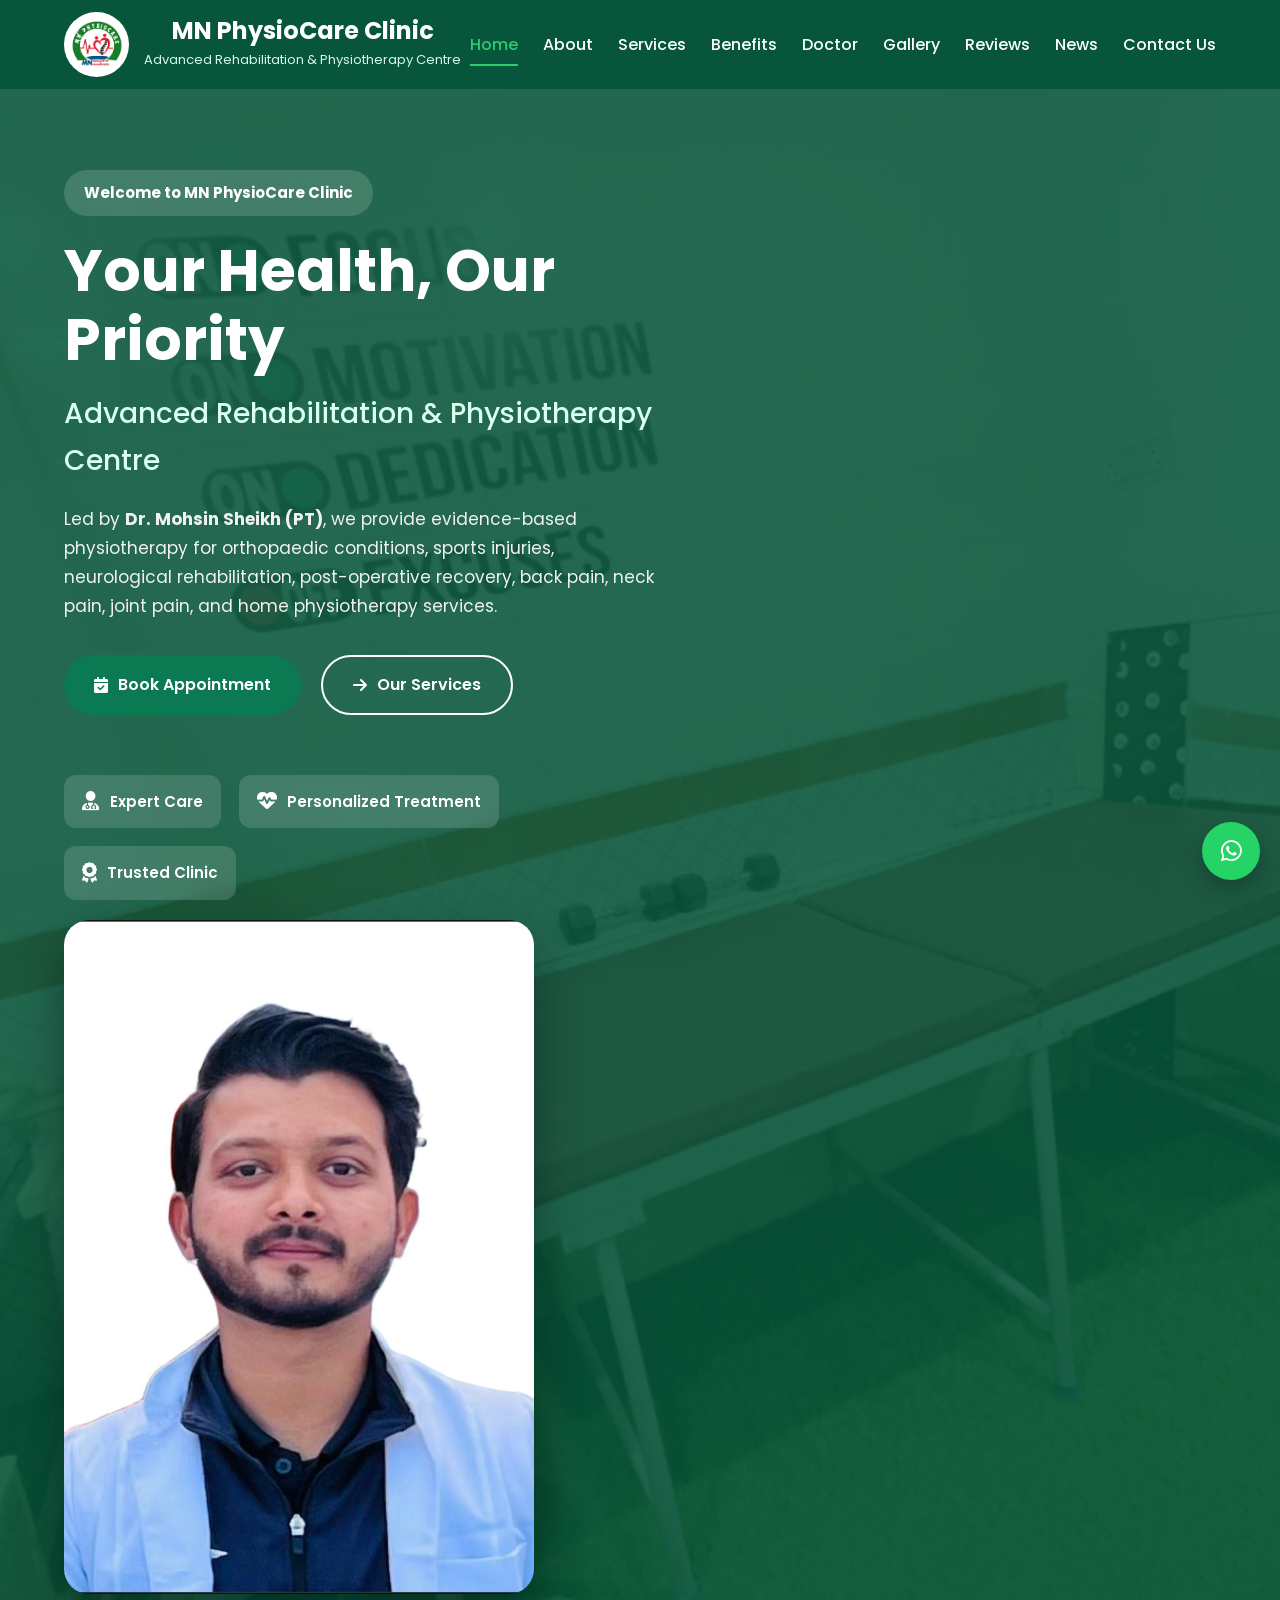
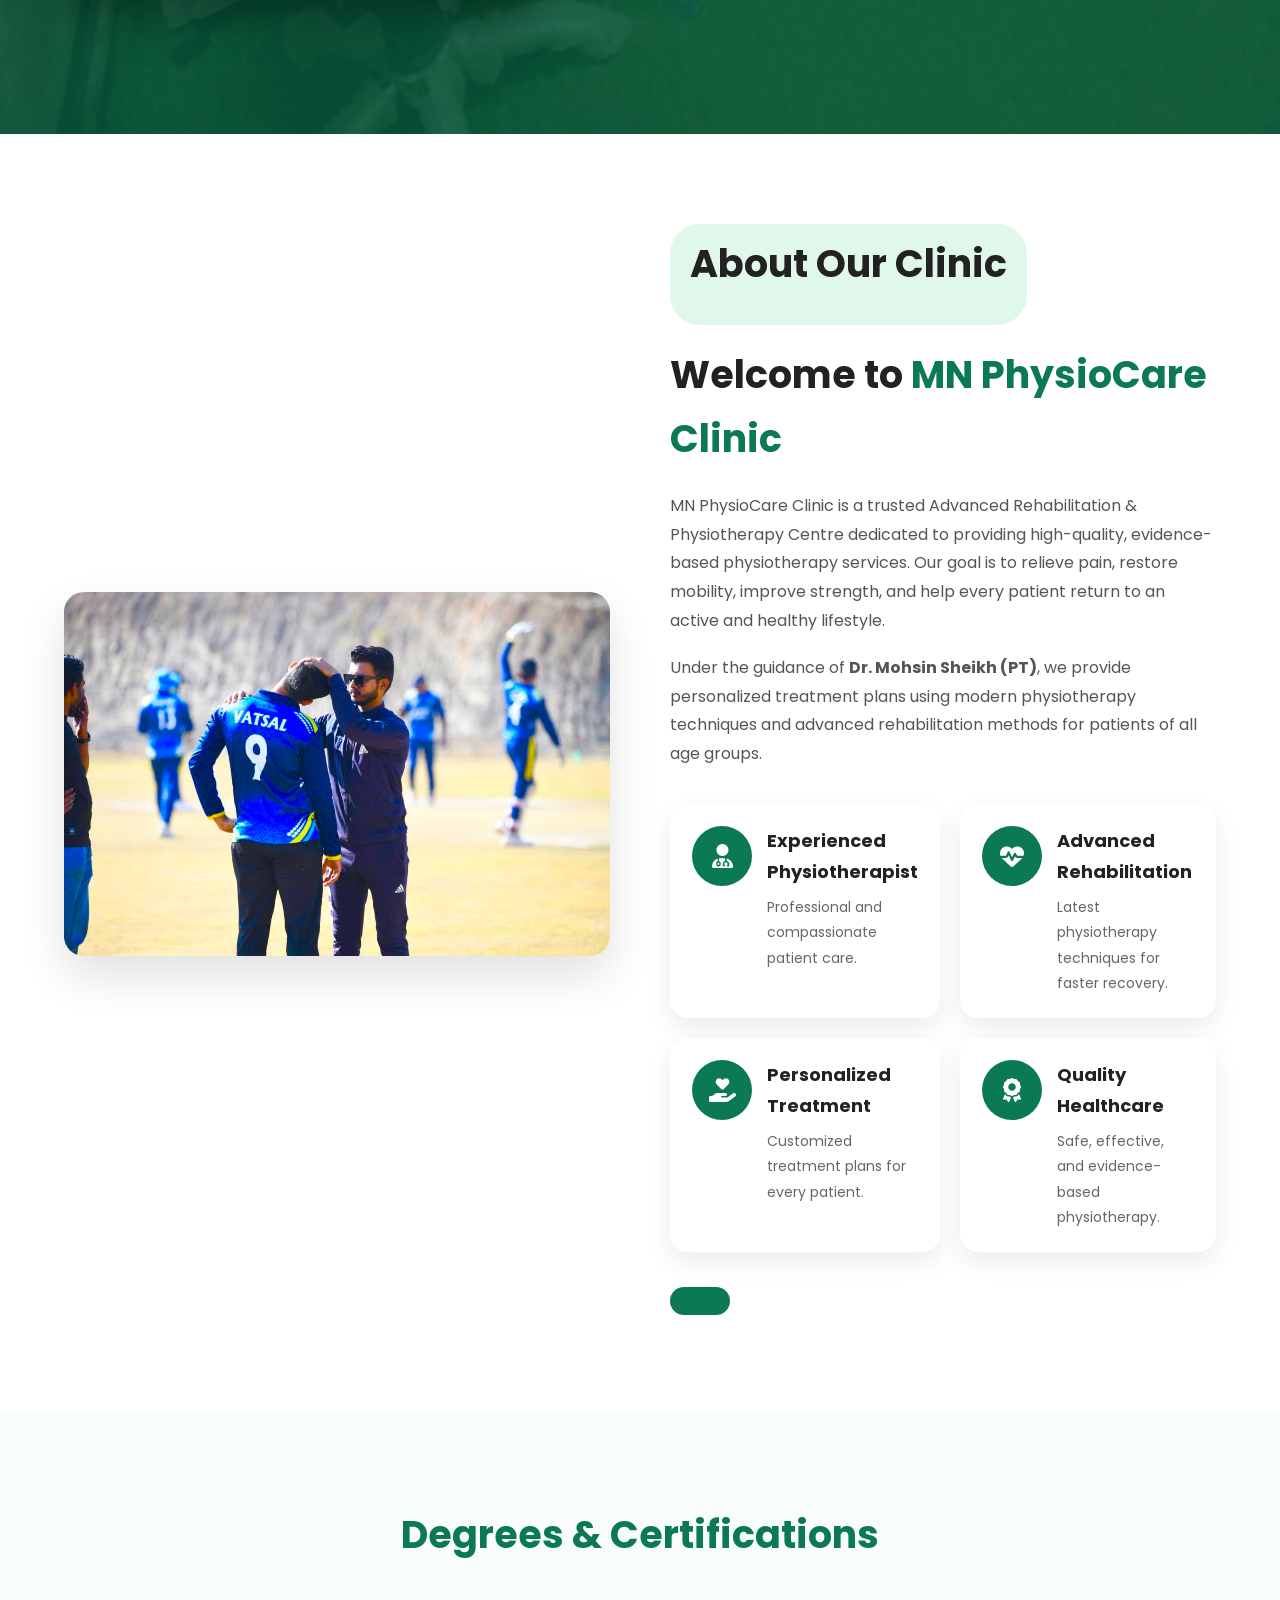
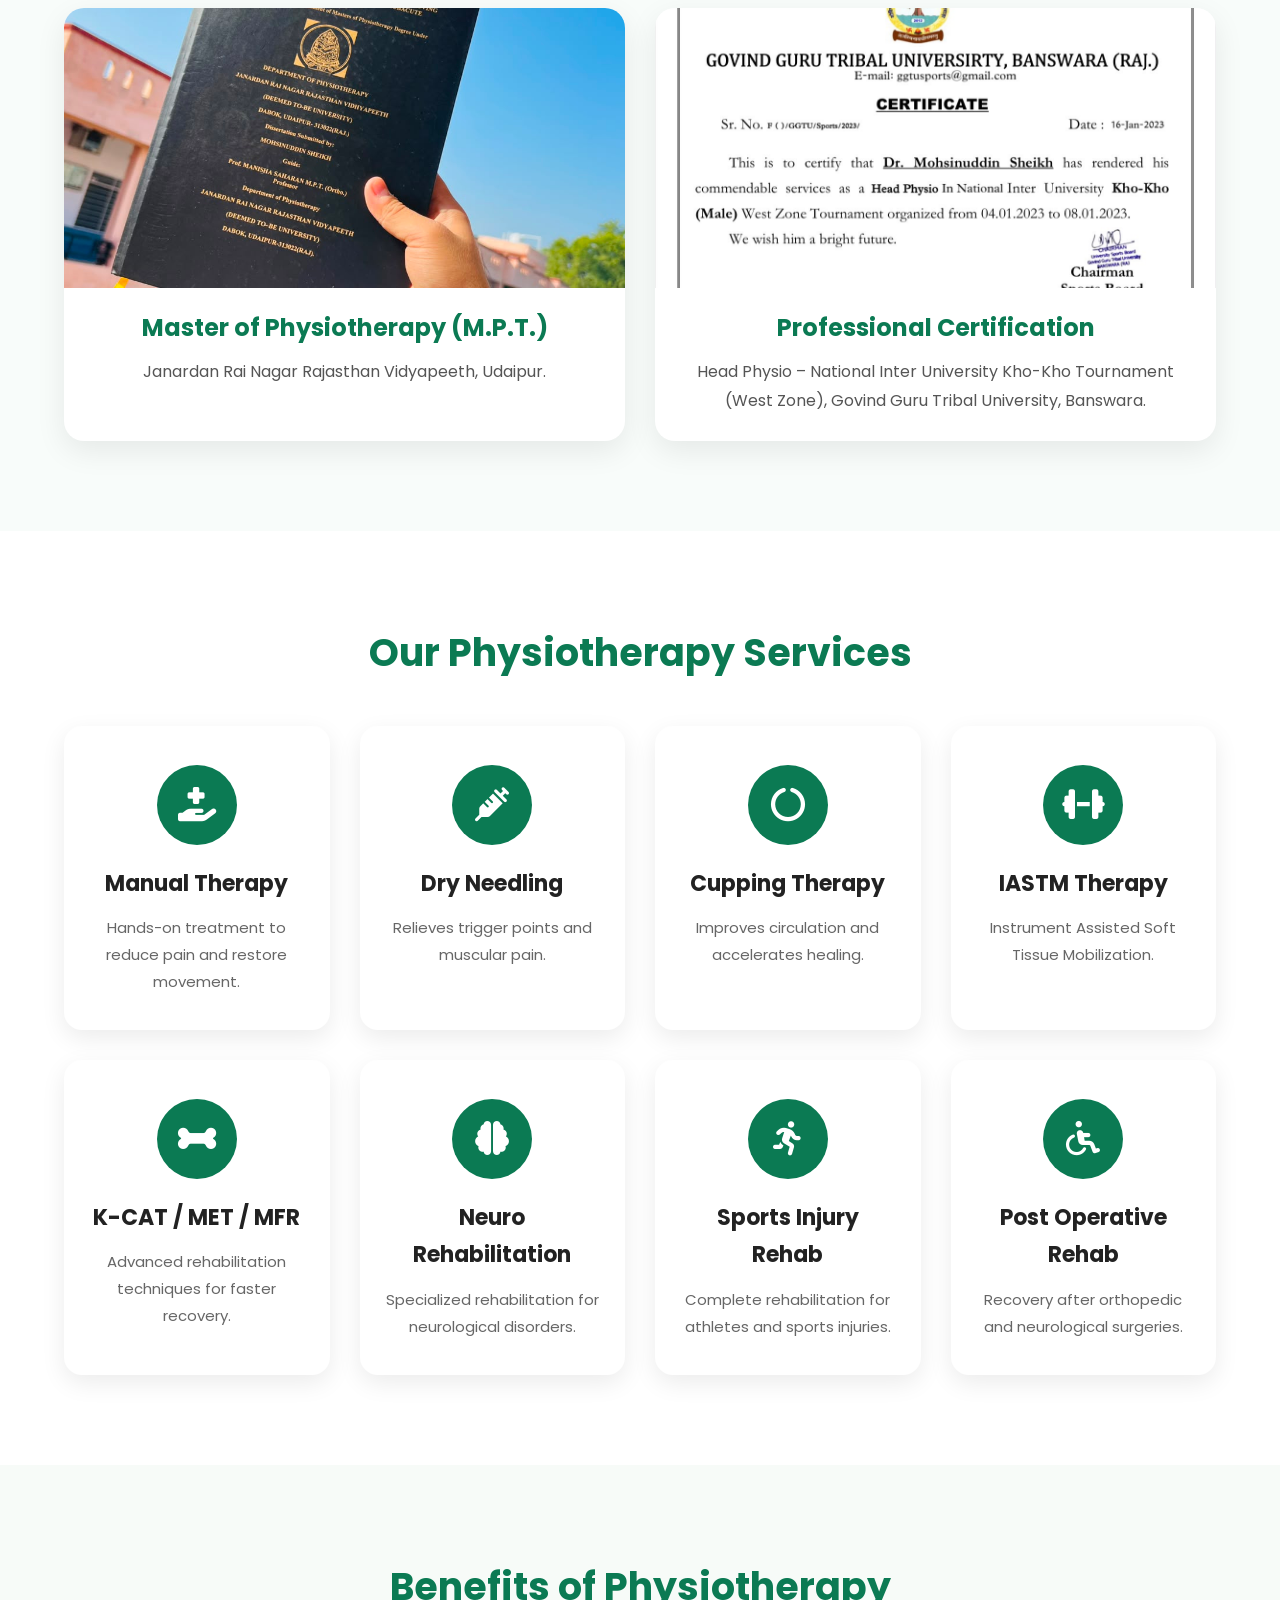
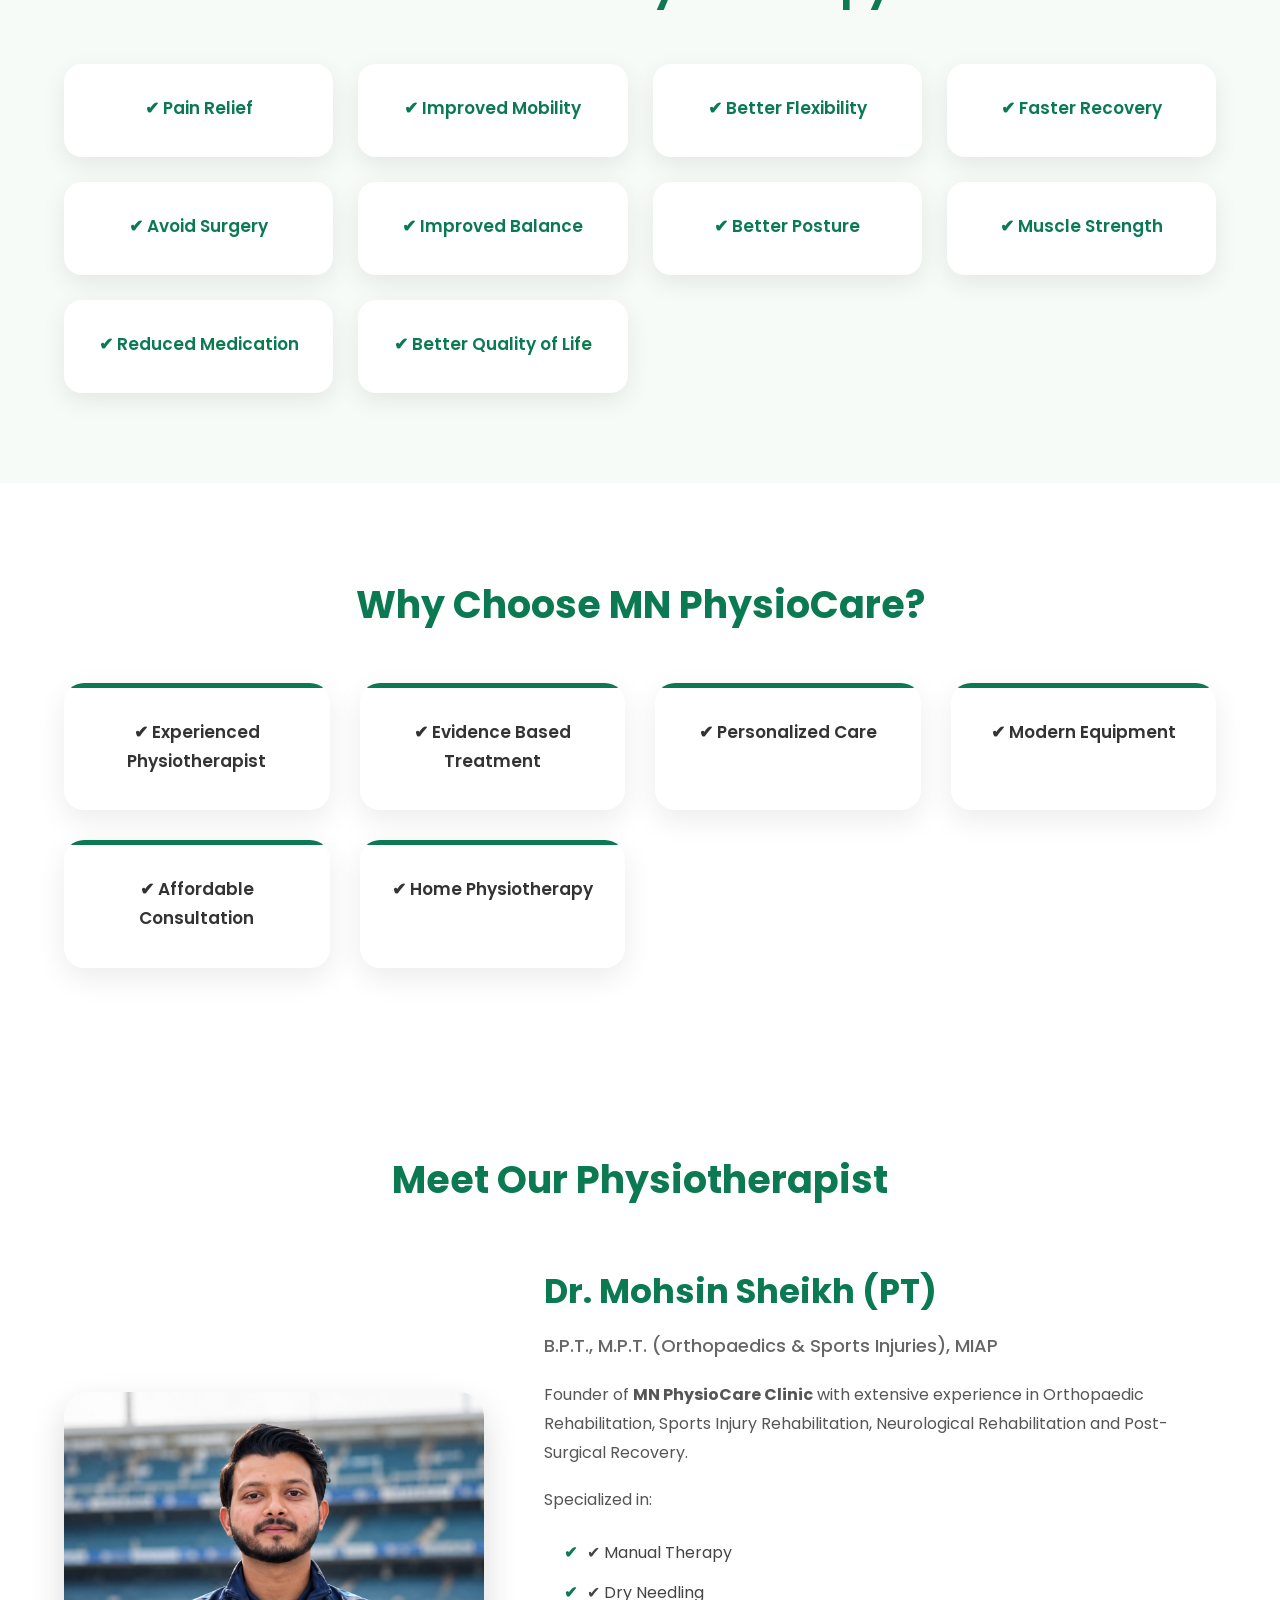
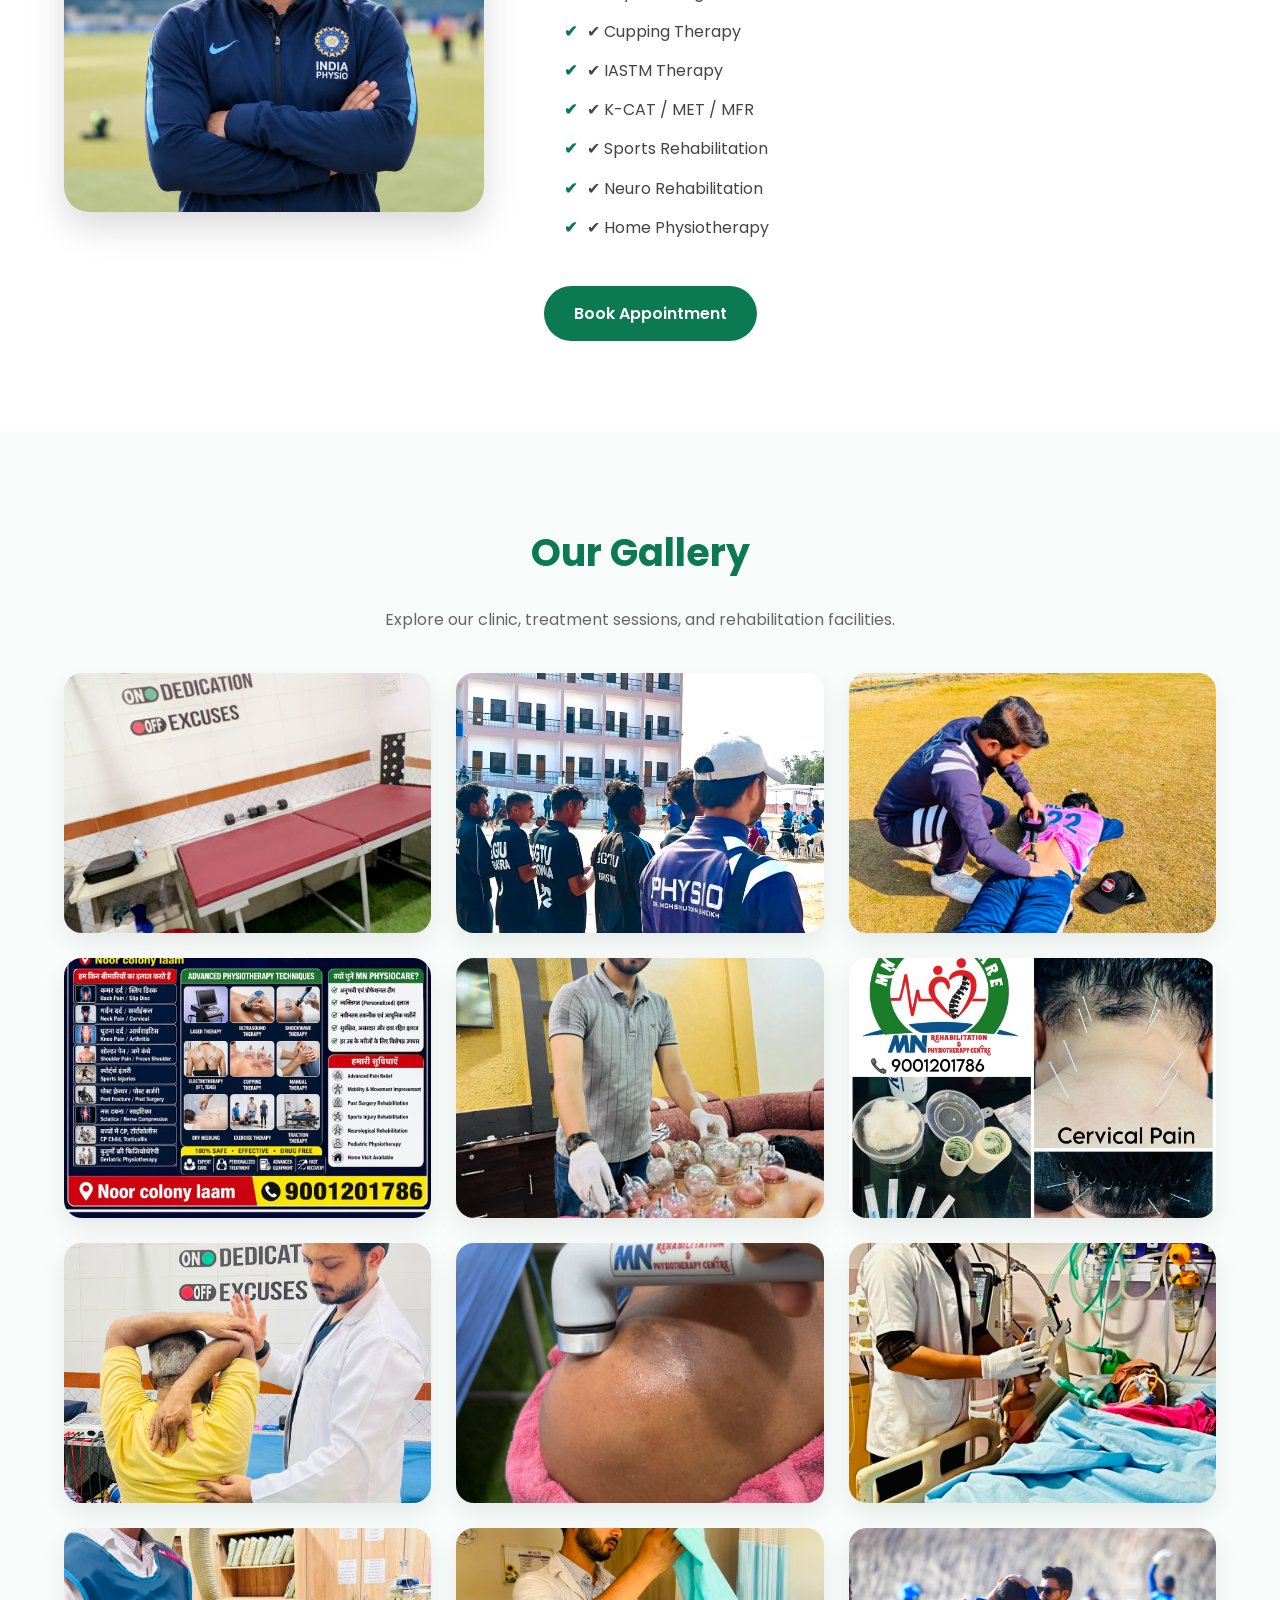
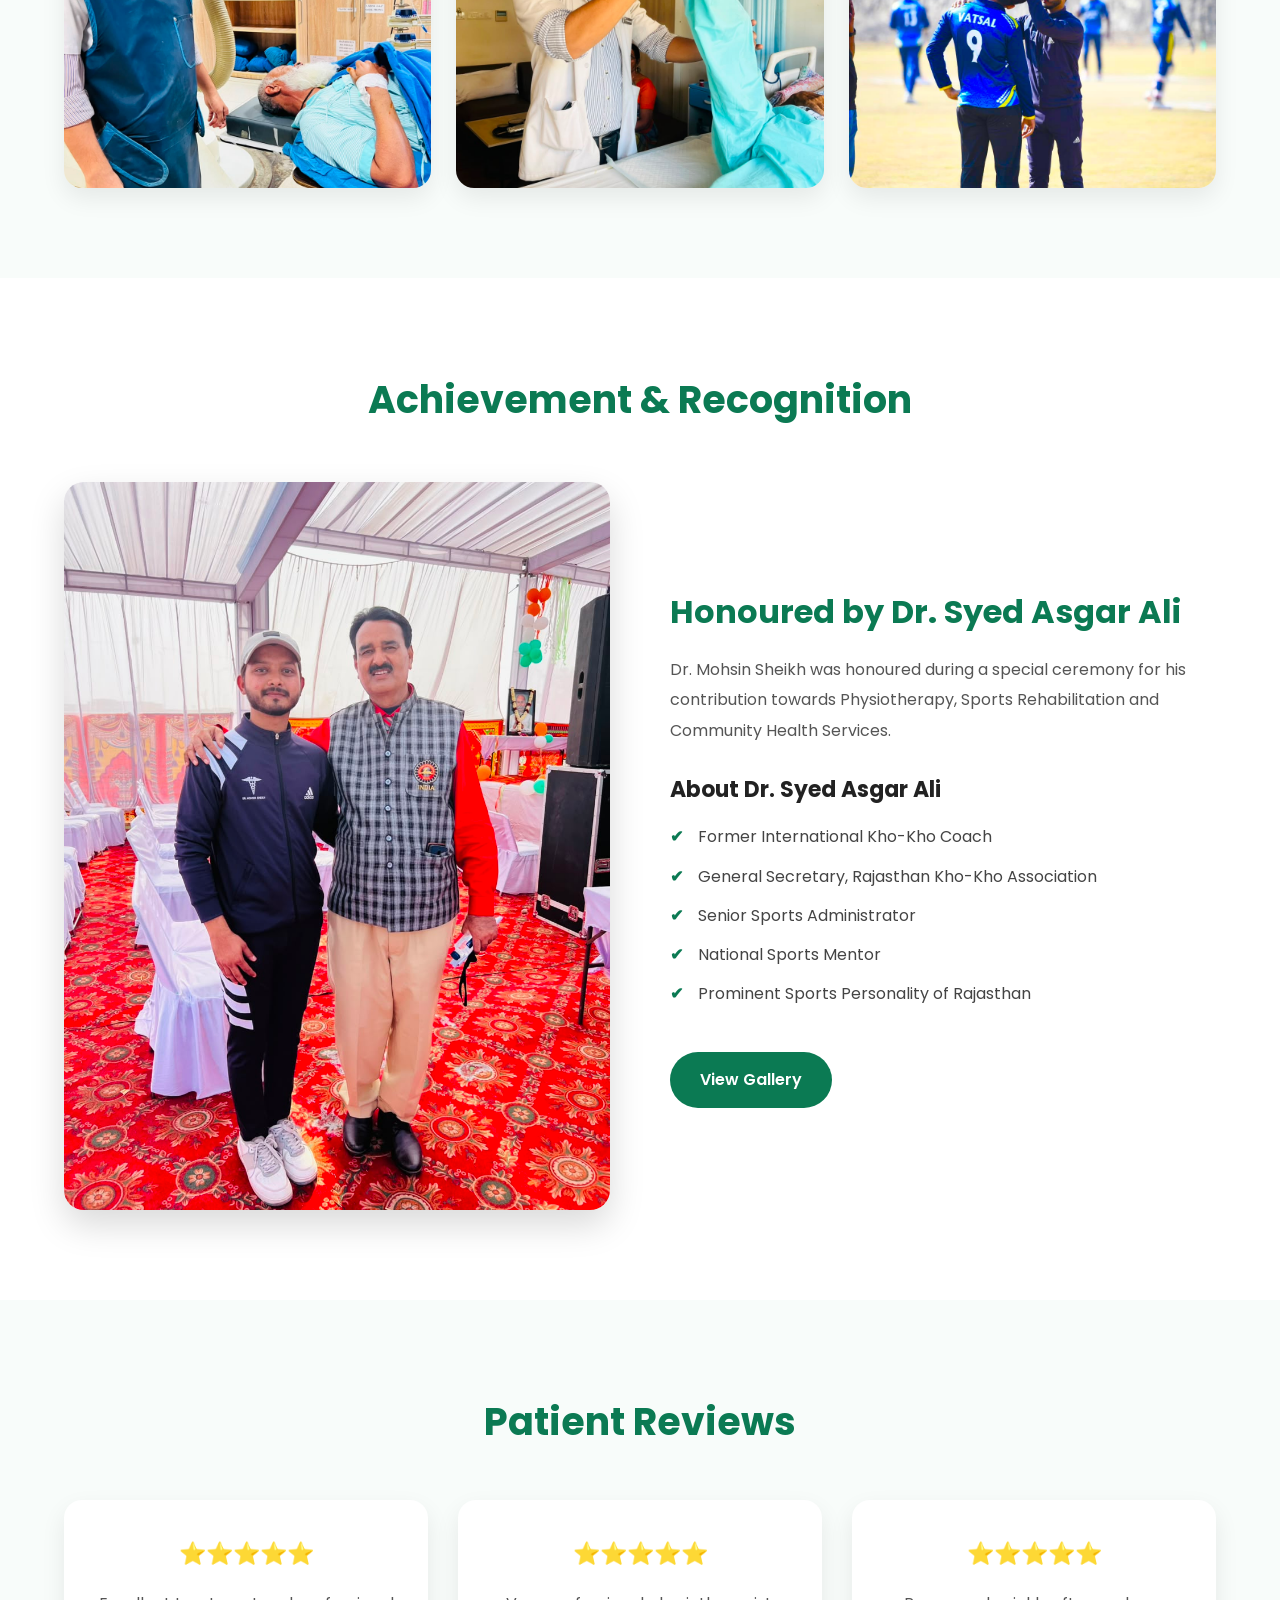
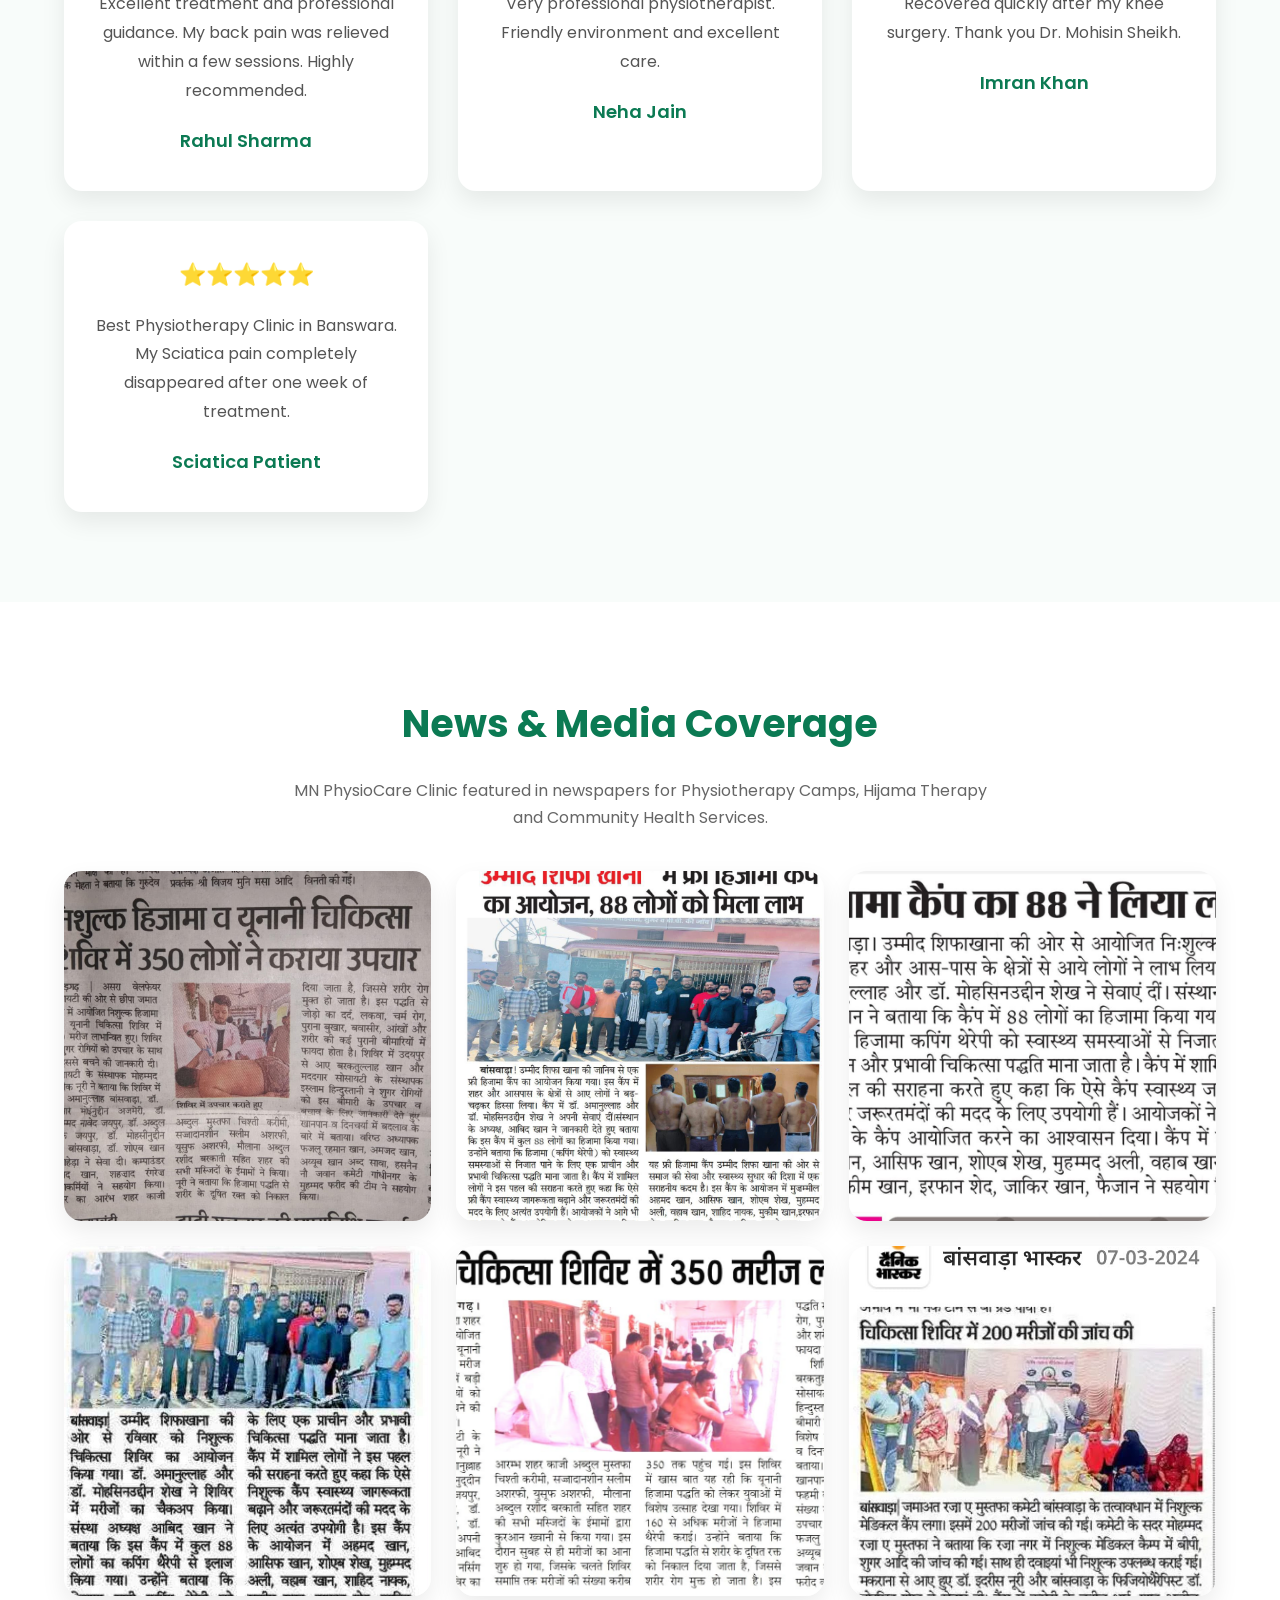
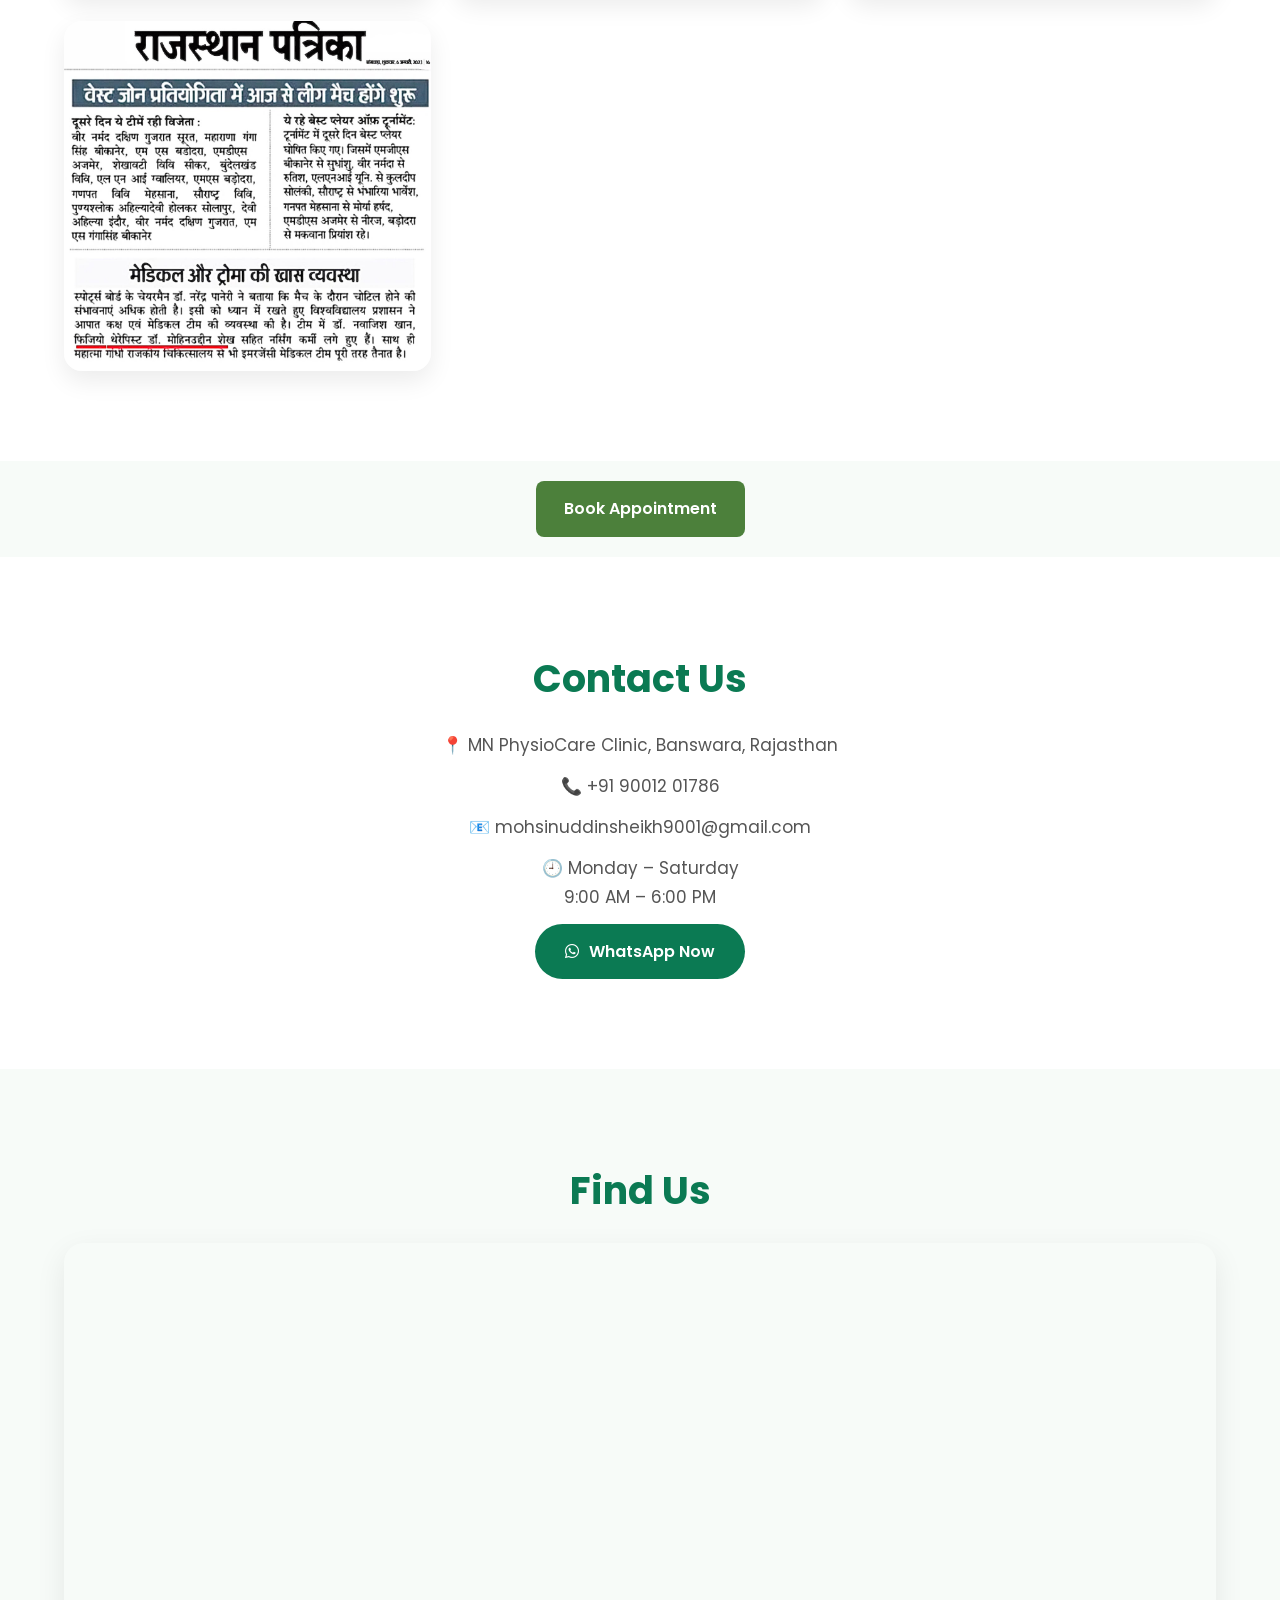
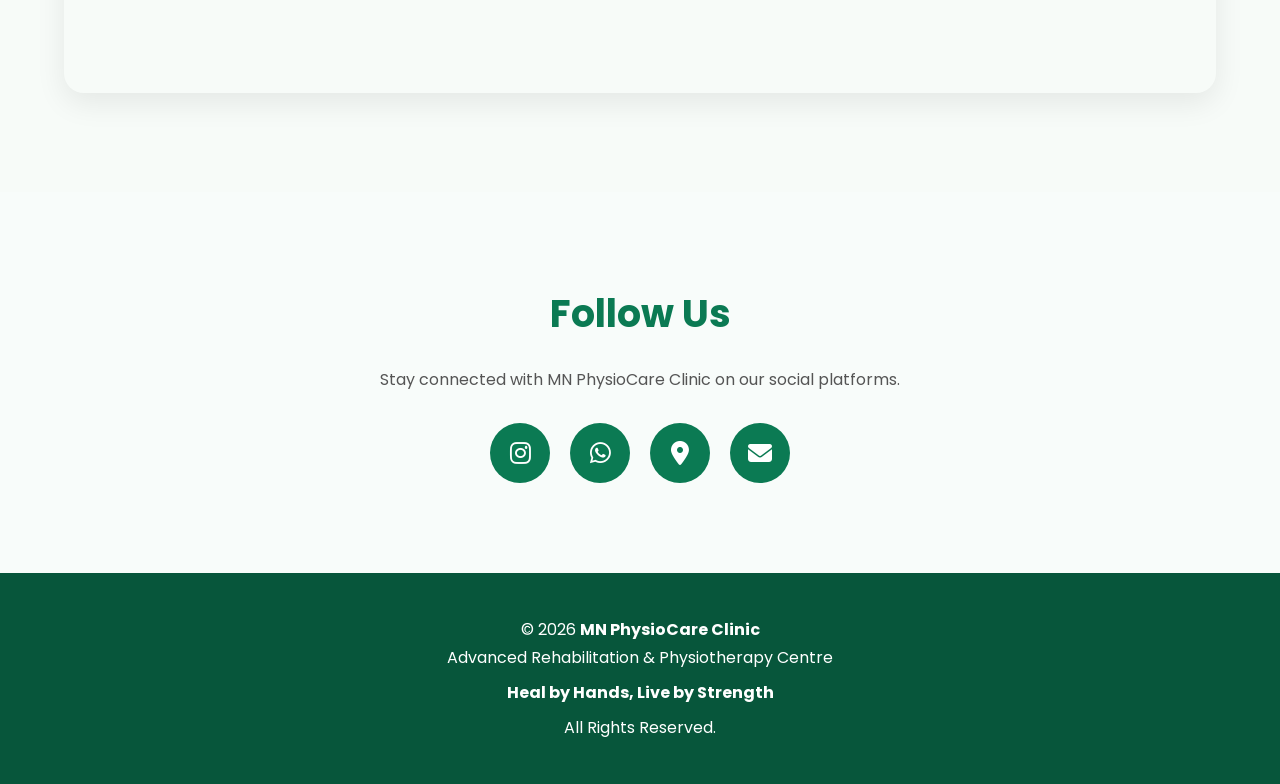
==== commit 077c44ee: "updated website" ====
--- a/index.html
+++ b/index.html
@@ -74,7 +74,7 @@
                 <li><a href="#gallery">Gallery</a></li>
                 <li><a href="#reviews">Reviews</a></li>
                 <li><a href="#news">News</a></li>
-                <li><a href="#contact">Contact</a></li>
+                <li><a href="#contact ">Contact Us </a></li>
 
             </ul>
 
@@ -97,8 +97,8 @@
 
 <!--================ HERO SECTION ================-->
 
+
 <section class="hero" id="home">
-
     <div class="container">
 
         <div class="hero-content">
@@ -116,19 +116,21 @@
             </h3>
 
             <p>
-                Led by <strong>Dr. Mohsin Sheikh (PT)</strong>, we provide
-                evidence-based physiotherapy for orthopaedic conditions,
-                sports injuries, neurological rehabilitation, post-operative
-                recovery, back pain, neck pain, joint pain, and home
-                physiotherapy services.
+                  Led by <strong>Dr. Mohsin Sheikh (PT)</strong>, we provide
+                  evidence-based physiotherapy for orthopaedic conditions,
+                  sports injuries, neurological rehabilitation, post-operative
+                  recovery, back pain, neck pain, joint pain, and home
+                  physiotherapy services.
             </p>
 
             <div class="hero-buttons">
-
-                <a href="#contact" class="btn">
-                    <i class="fas fa-calendar-check"></i>
-                    Book Appointment
-                </a>
+        <div class="hero-buttons">
+
+        <a href="https://forms.gle/ZNTWJkYfMserX38g6" target="_blank" class="btn">
+        <i class="fas fa-calendar-check"></i>
+        Book Appointment
+    </a>
+            
 
                 <a href="#services" class="btn btn-outline">
                     <i class="fas fa-arrow-right"></i>
@@ -155,11 +157,7 @@
                 </div>
 
             </div>
-
-        </div>
-
-        <div class="hero-image">
-
+            <div class="hero-image">
             <img src="image/doctor.jpeg" alt="Dr. Mohsin Sheikh">
 
         </div>
@@ -504,10 +502,13 @@
 
                 </ul>
 
-                <a href="#contact" class="btn">
-
-                    Book Appointment
-                </a>
+                
+<a href="https://forms.gle/ZNTWJkYfMserX38g6" target="_blank" class="btn">
+
+    Book Appointment
+</a>
+                
+        
 
             </div>
 
@@ -767,38 +768,14 @@
 
 <!--================ APPOINTMENT ================-->
 
-<section class="contact" id="contact">
-
-    <div class="container">
-
-        <h2>Book Appointment</h2>
-
-        <form>
-
-            <input
-                type="text"
-                placeholder="Full Name"
-                required>
-
-            <input
-                type="email"
-                placeholder="Email Address"
-                required>
-
-            <input
-                type="tel"
-                placeholder="Phone Number"
-                required>
-
-            <textarea
-                rows="6"
-                placeholder="Describe Your Problem"></textarea>
-
-            <button type="submit">
-
-                Book Appointment
-
-            </button>
+ <form>
+
+            <a href="https://forms.gle/ZNTWJkYfMserX38g6"
+   target="_blank"
+   rel="noopener noreferrer"
+   class="appointment-btn">
+    Book Appointment
+     </a>
 
         </form>
 
@@ -809,7 +786,7 @@
 
 <!--================ CONTACT INFO ================-->
 
-<section class="contact-info">
+<section class="contact-info" id="contact">
 
     <div class="container">
 
--- a/style.css
+++ b/style.css
@@ -1665,4 +1665,26 @@
     font-size:16px;
 }
 
+}
+
+.appointment-btn {
+    display: inline-block;
+    padding: 14px 28px;
+    background: #195c03c4;
+    color: white;
+    text-decoration: none;
+    border-radius: 8px;
+    font-size: 16px;
+    font-weight: 600;
+}
+
+.appointment-btn:hover {
+    background: #08381a;
+    color: white;
+}
+
+.appointment-btn {
+    display: block;
+    width: fit-content;
+    margin: 20px auto;
 }
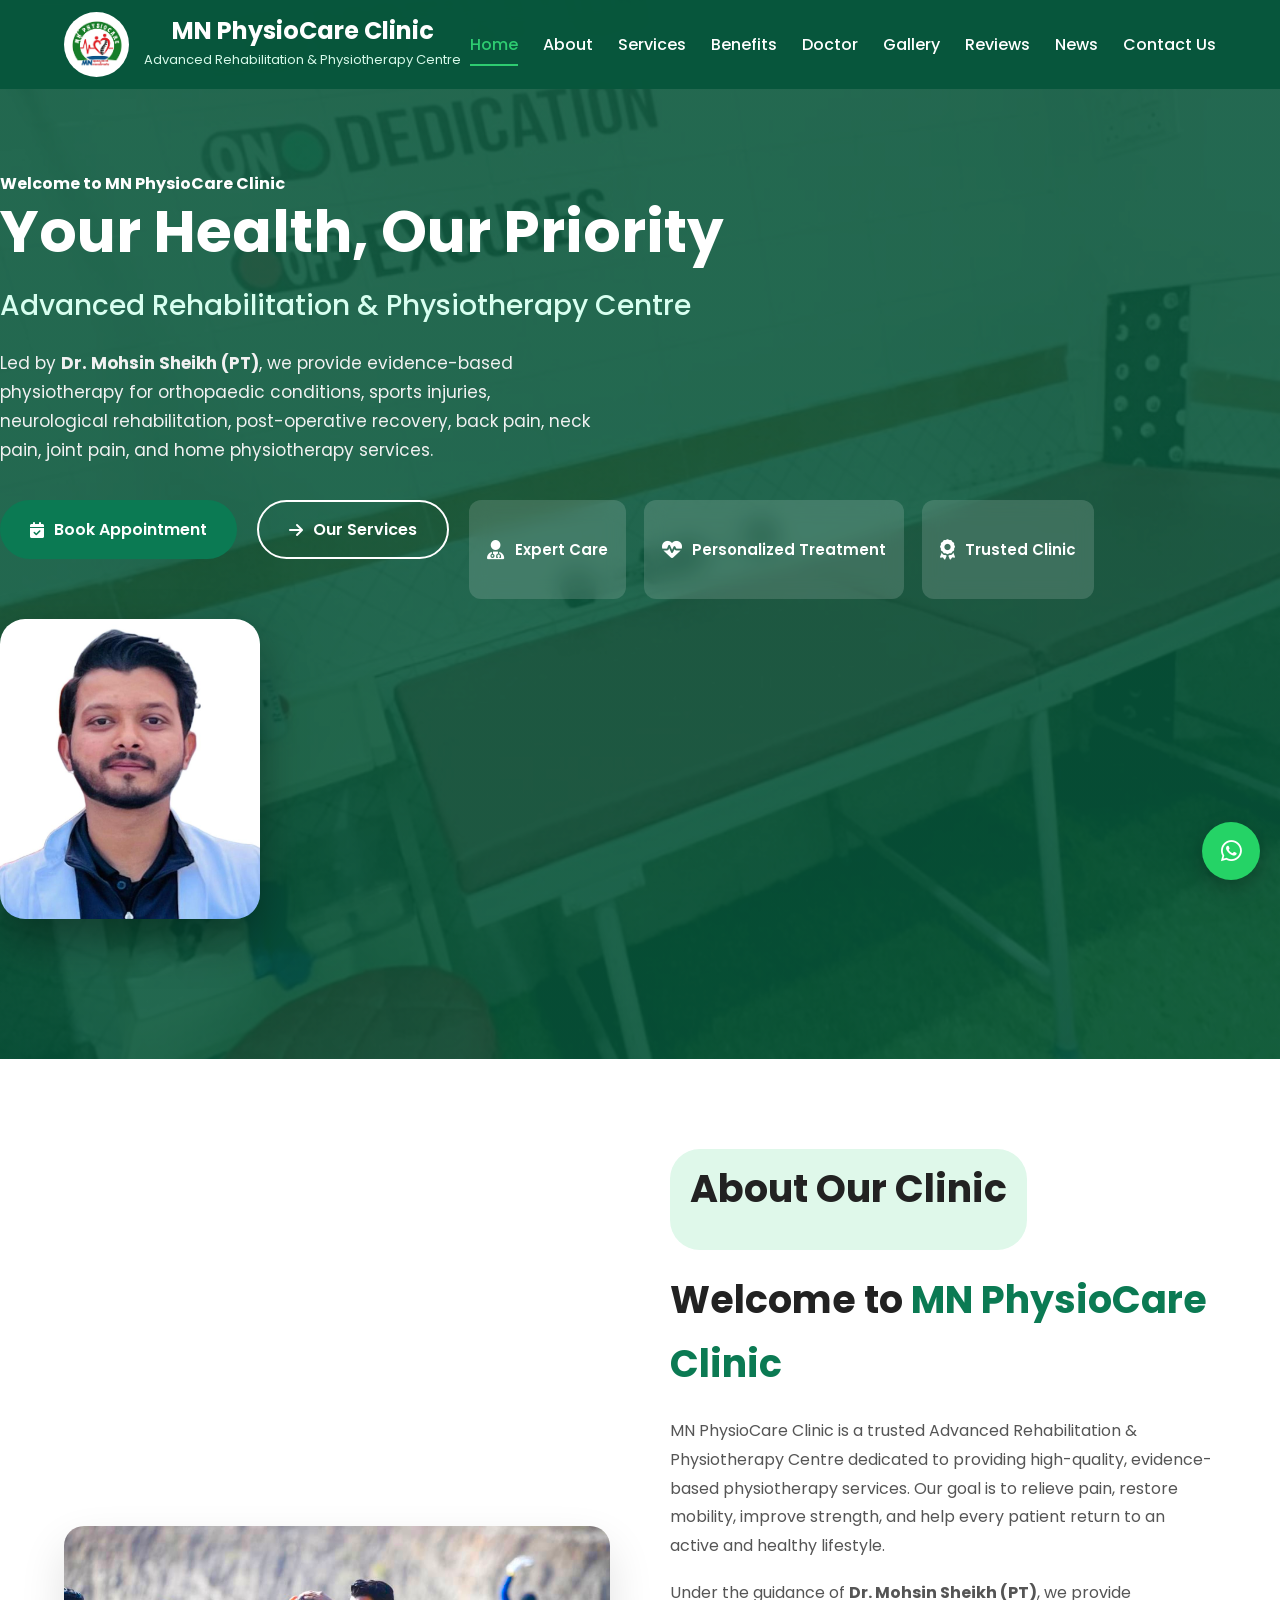
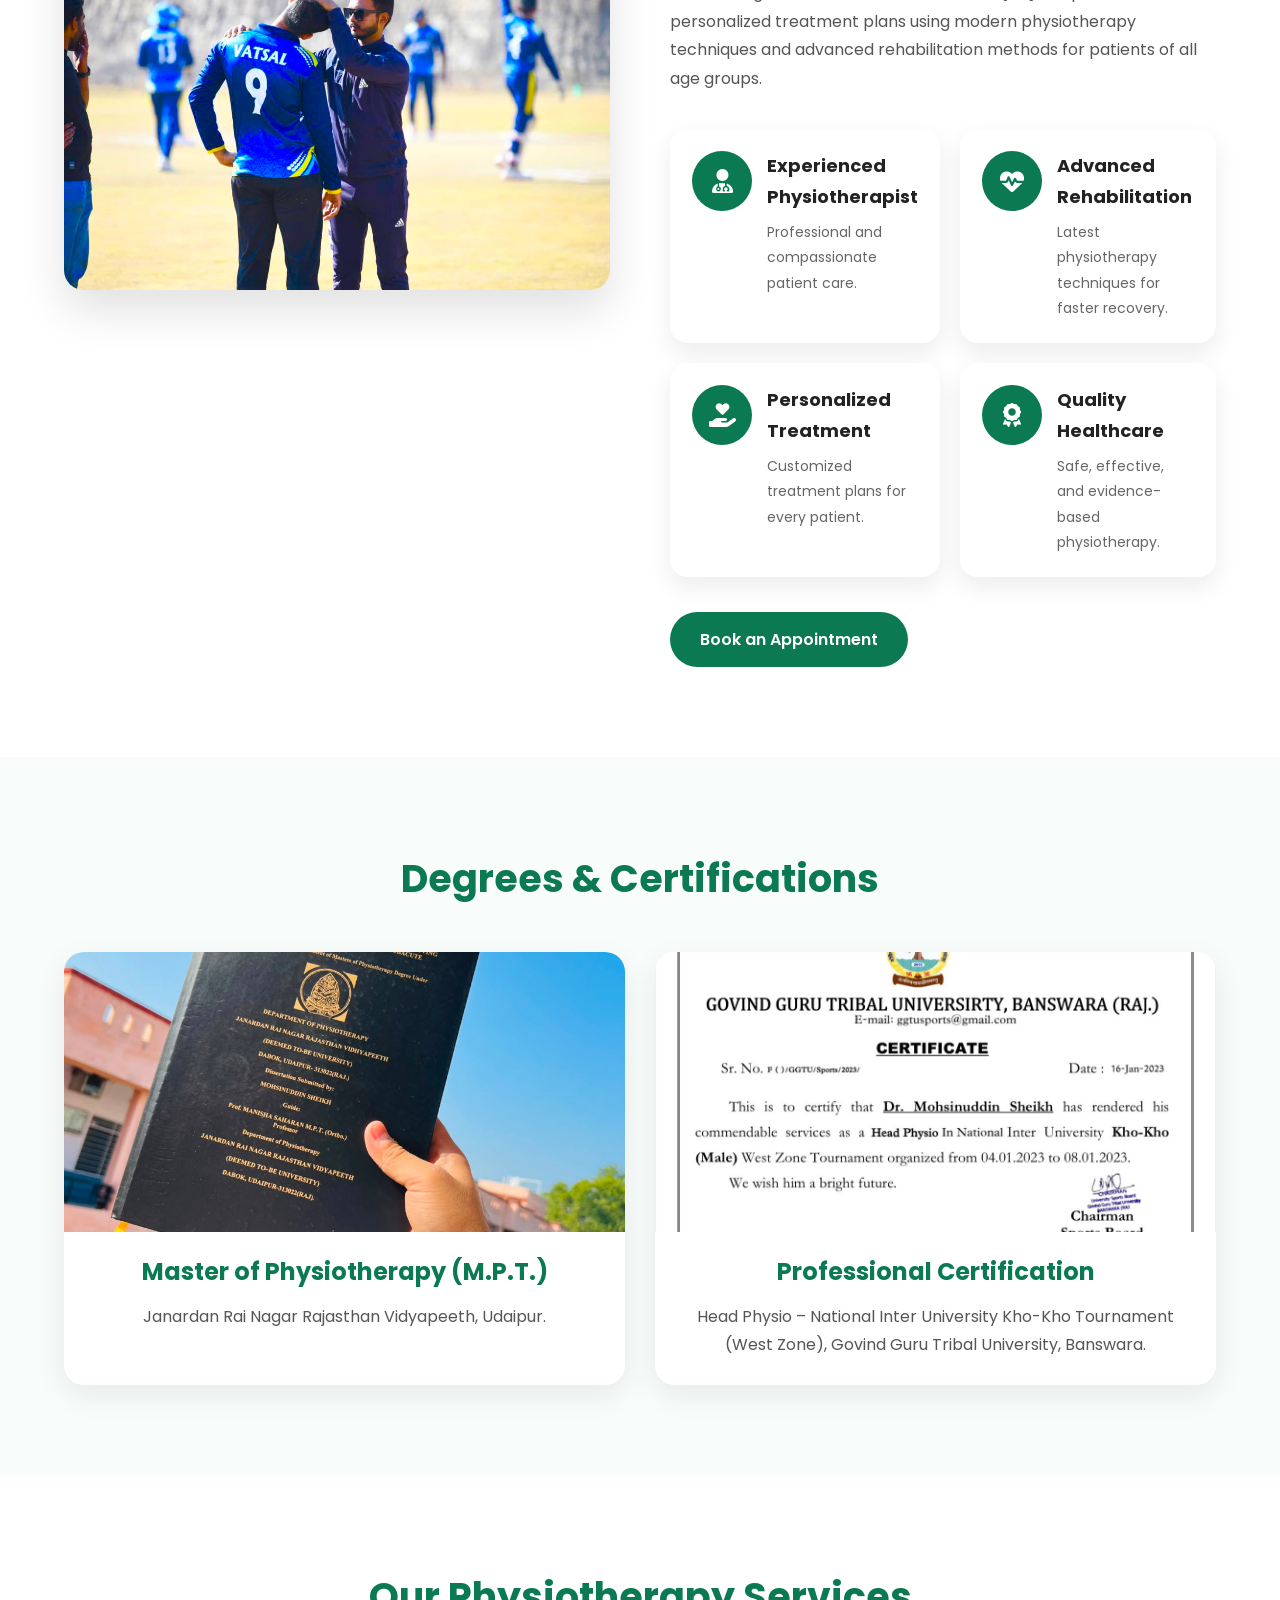
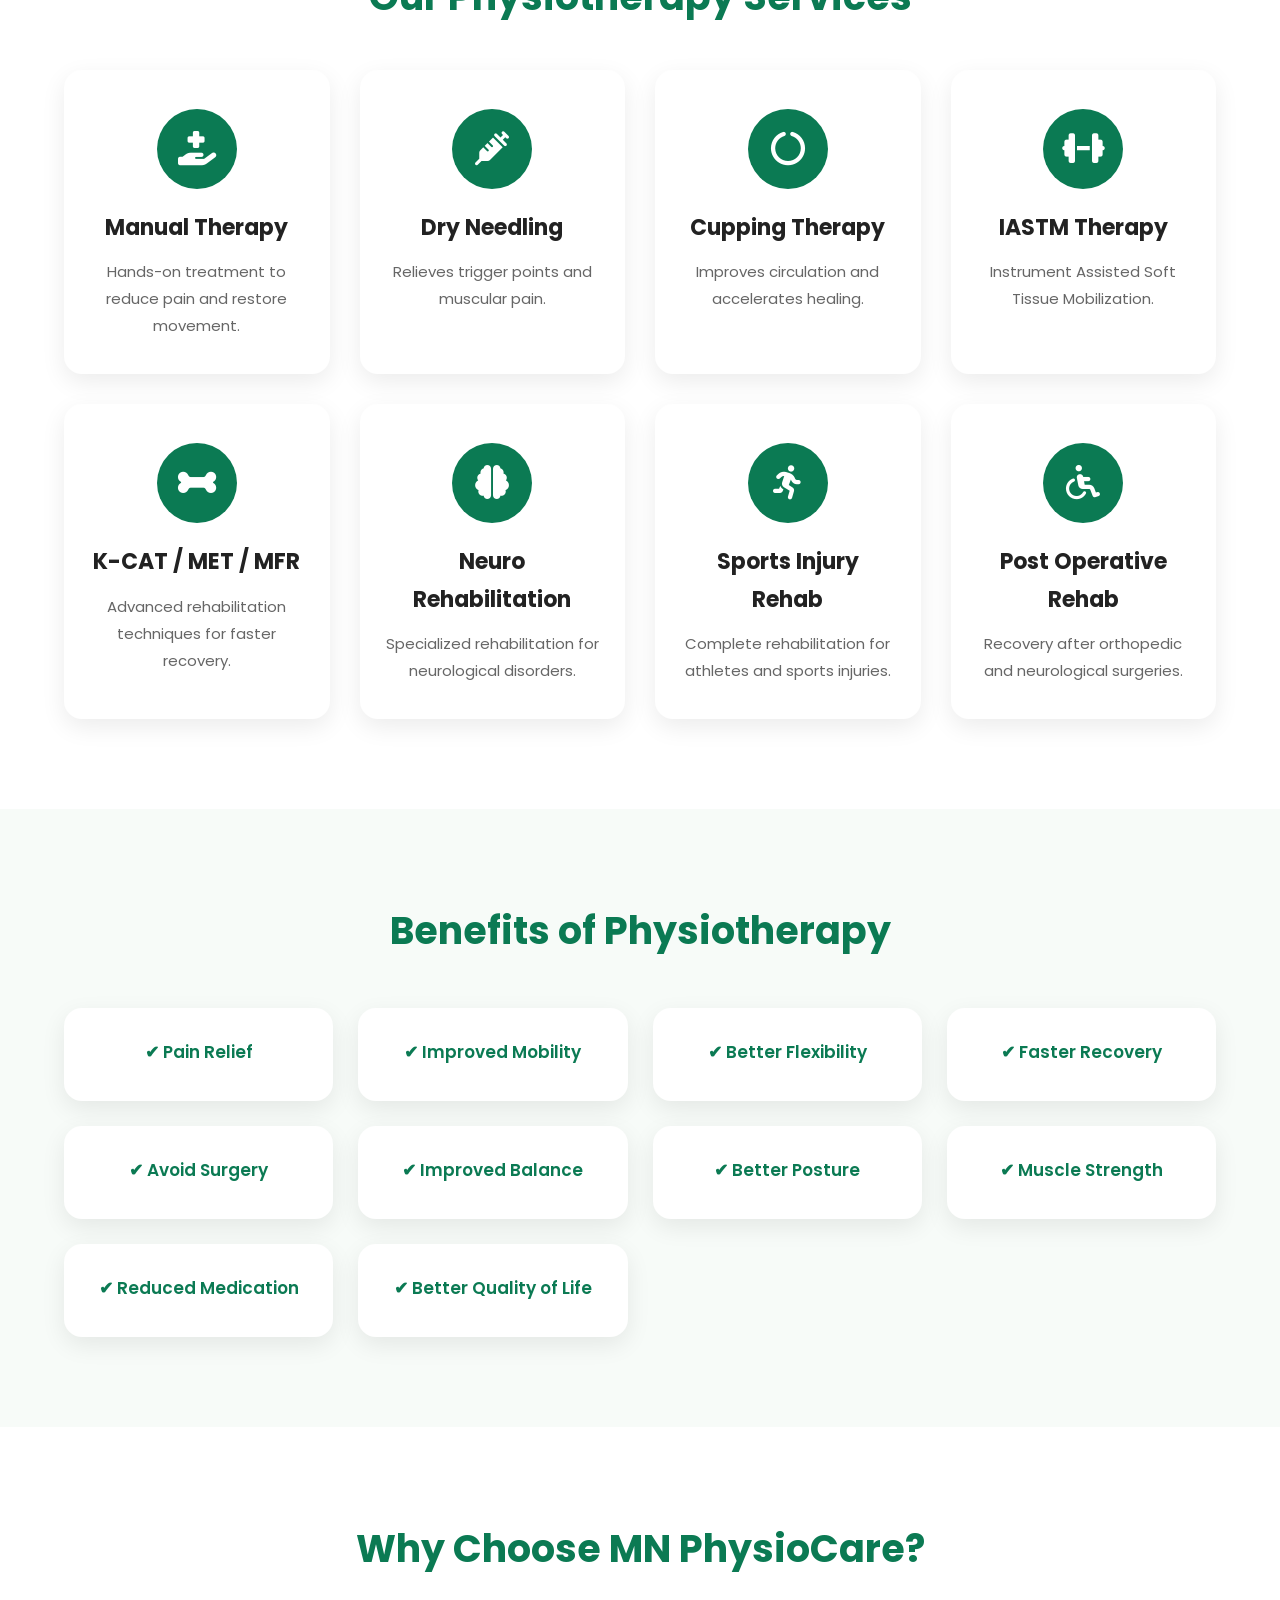
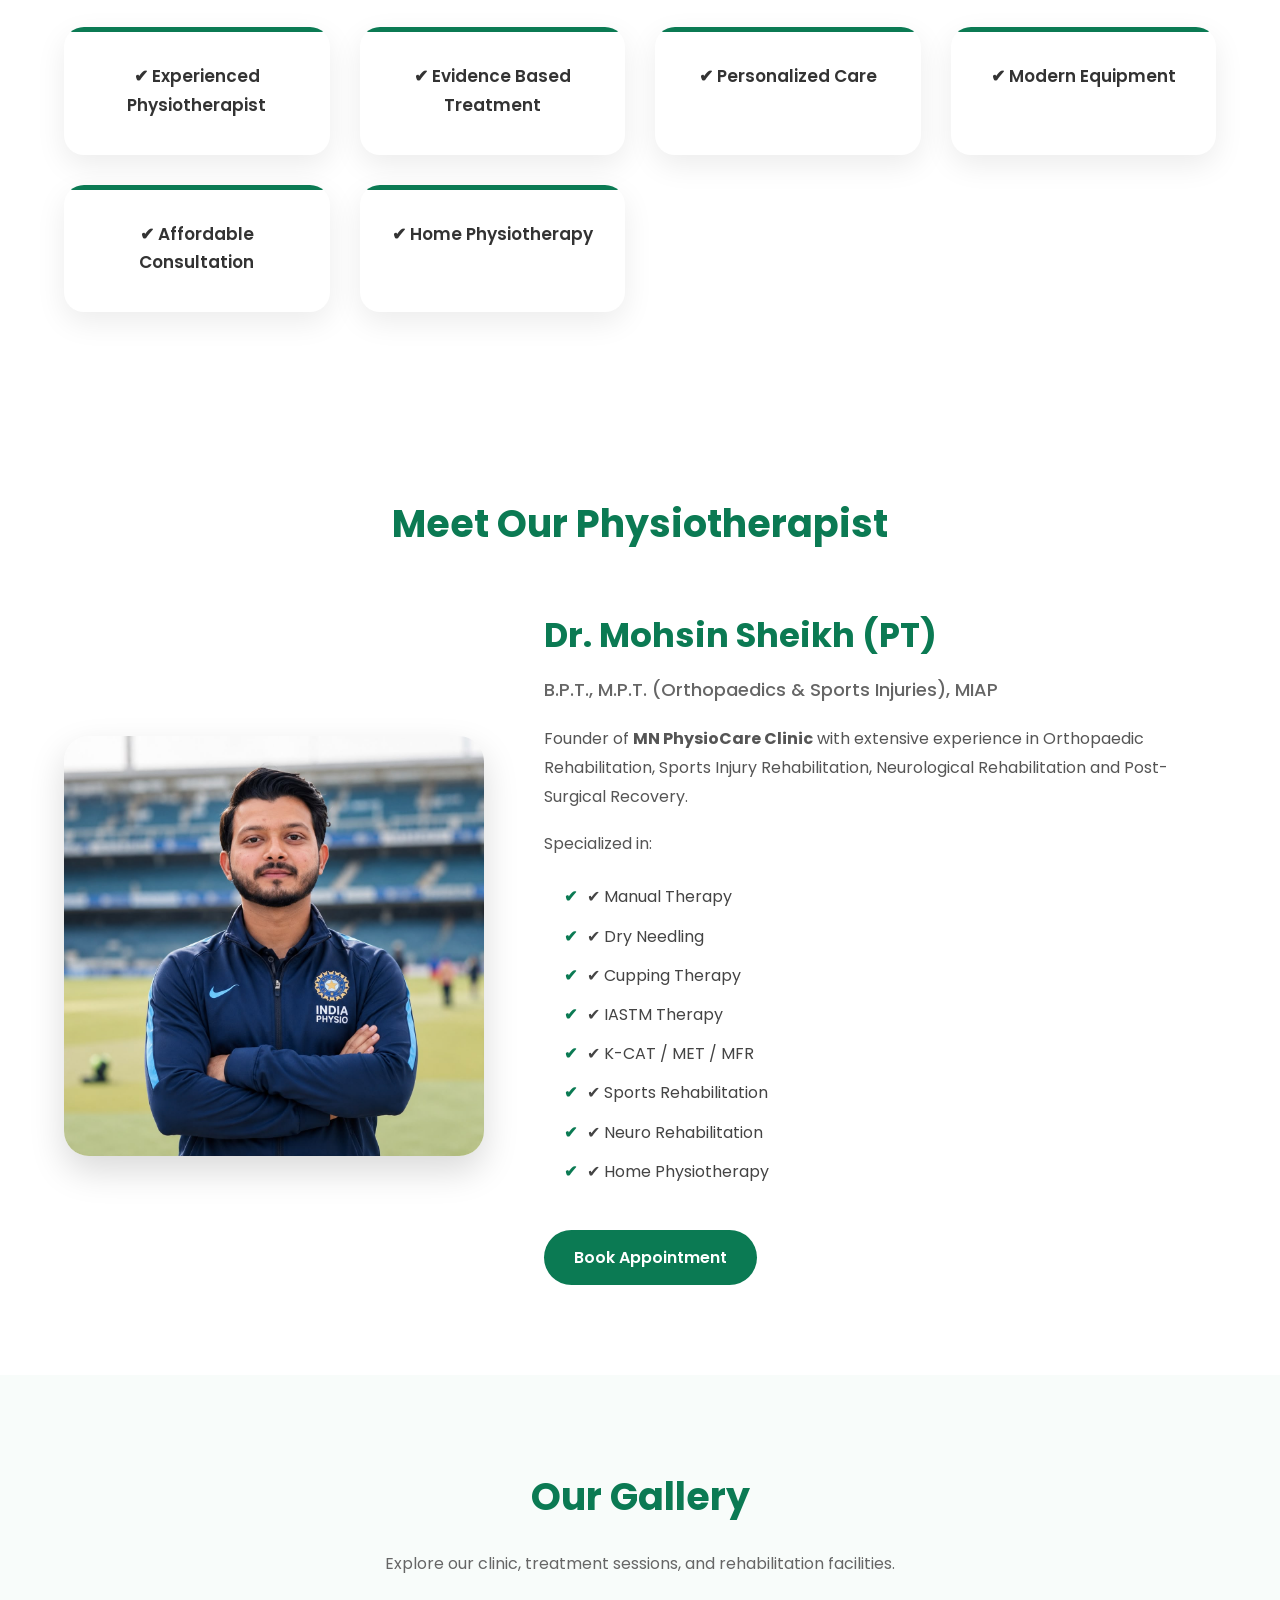
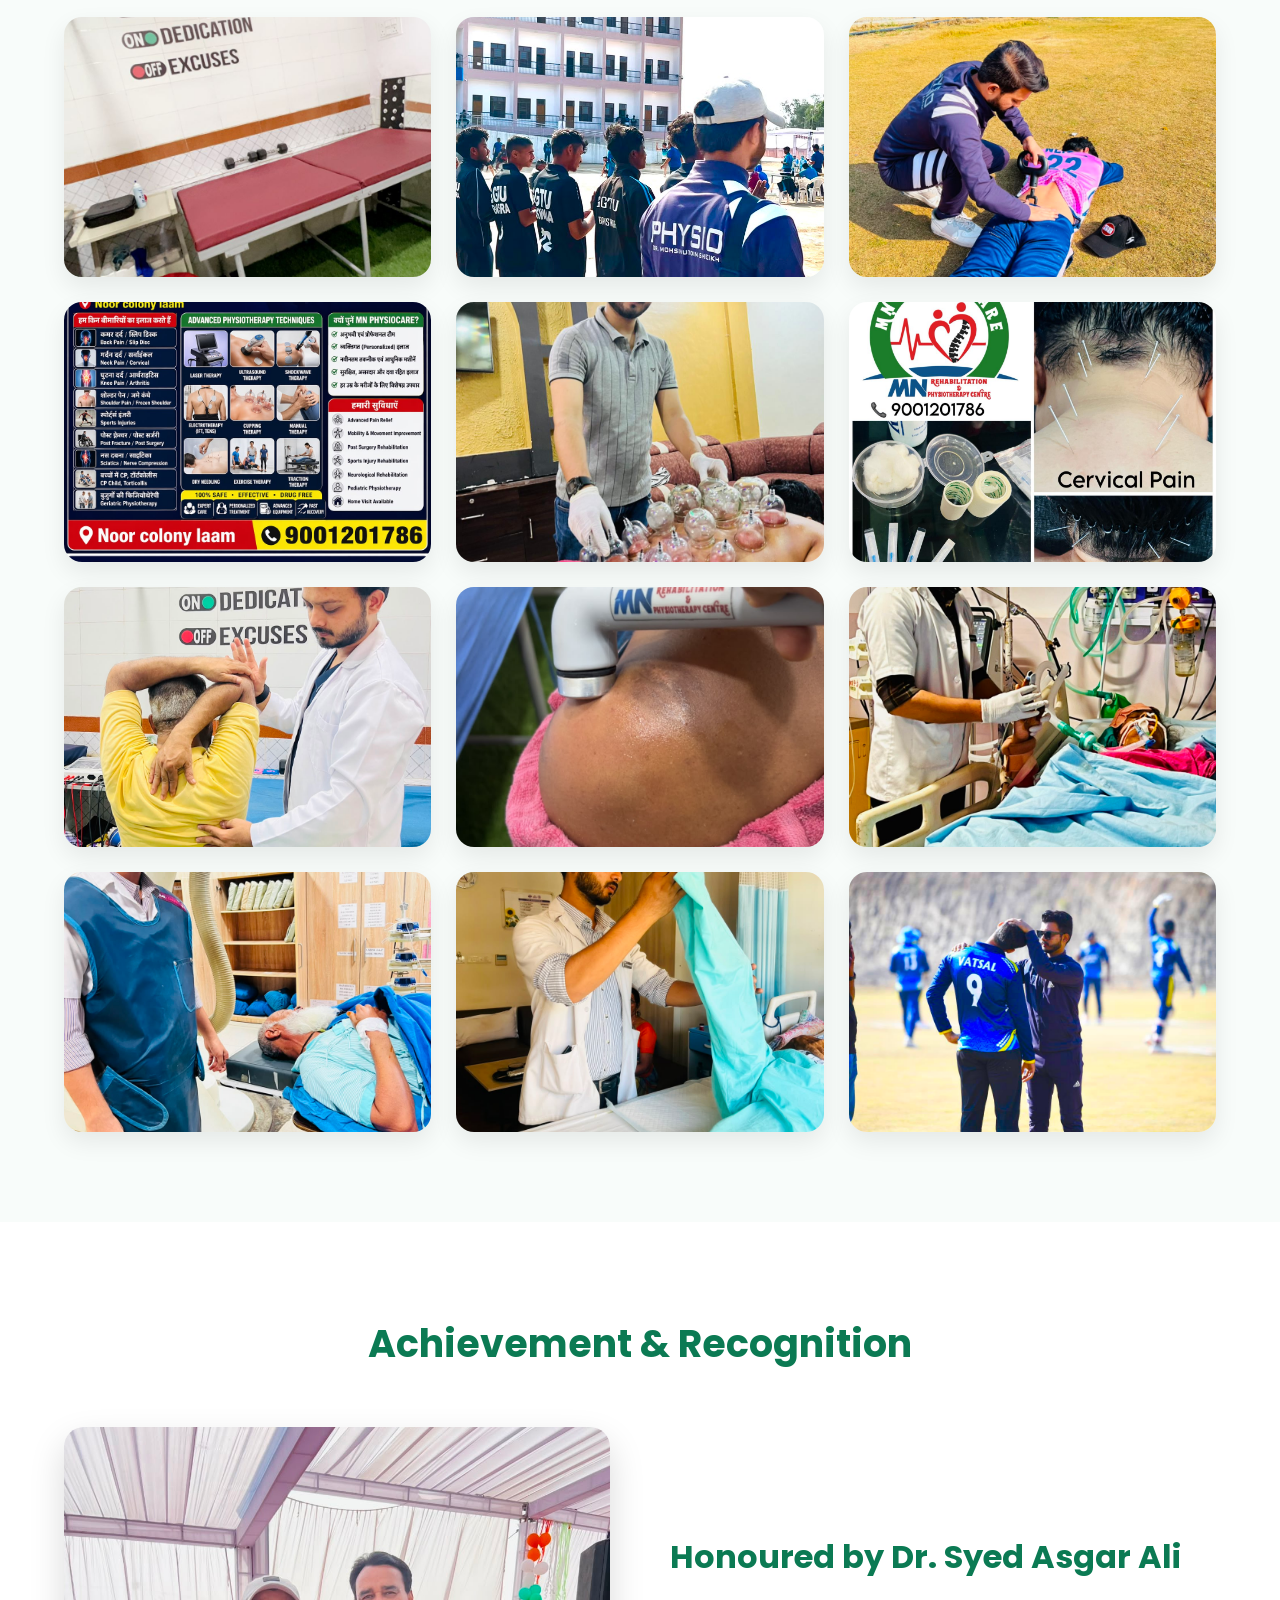
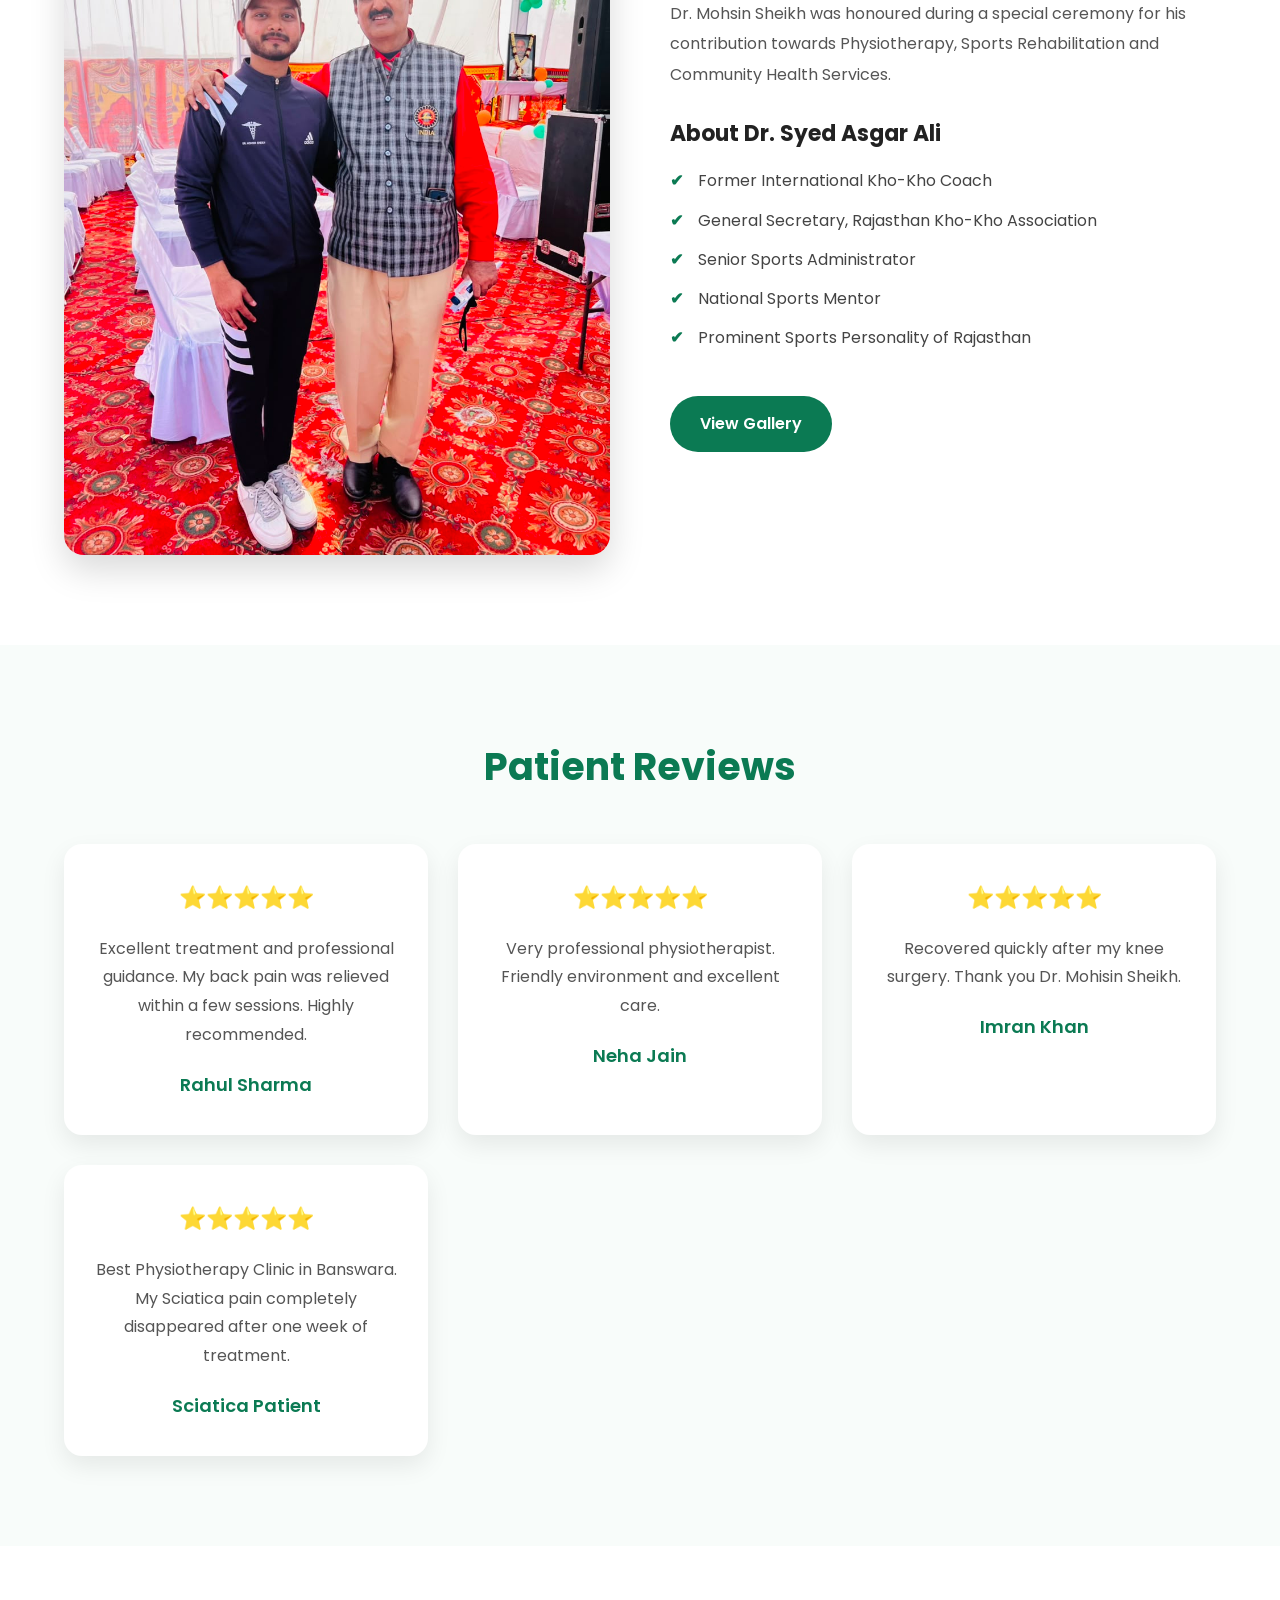
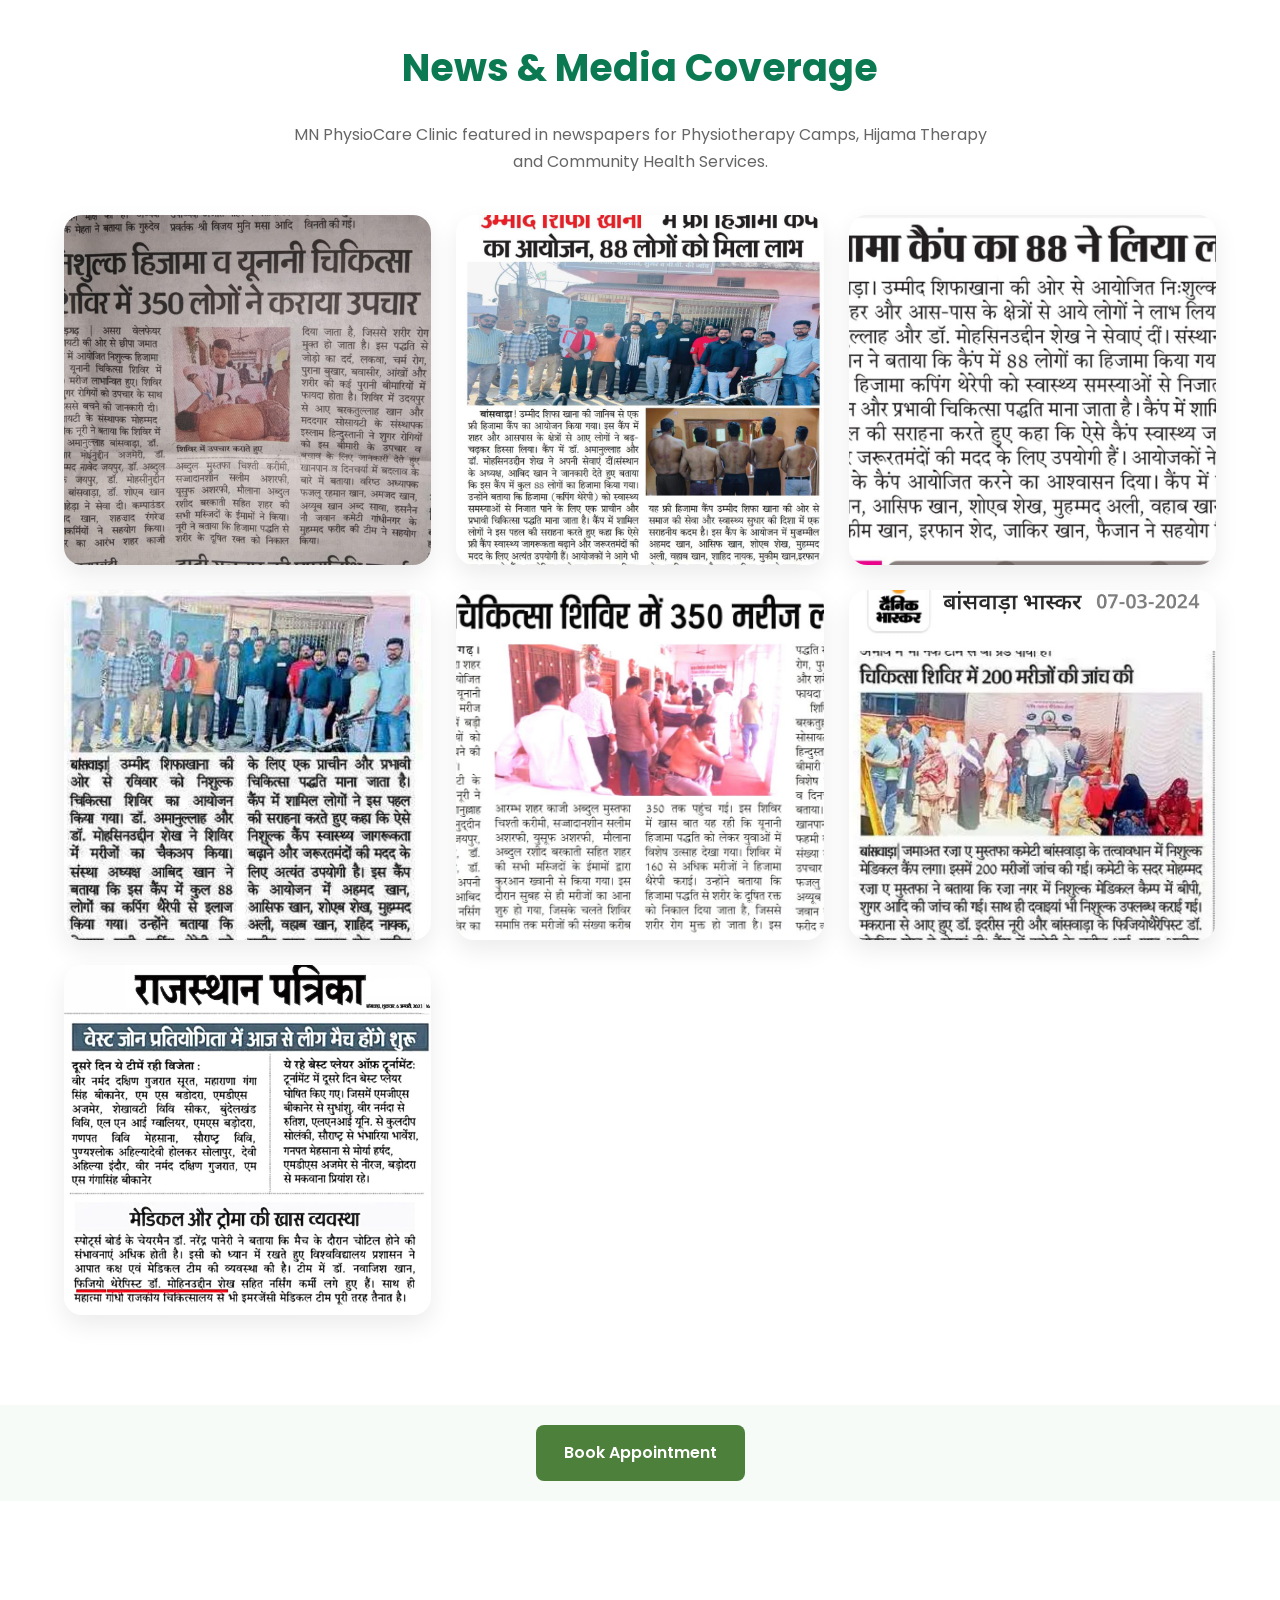
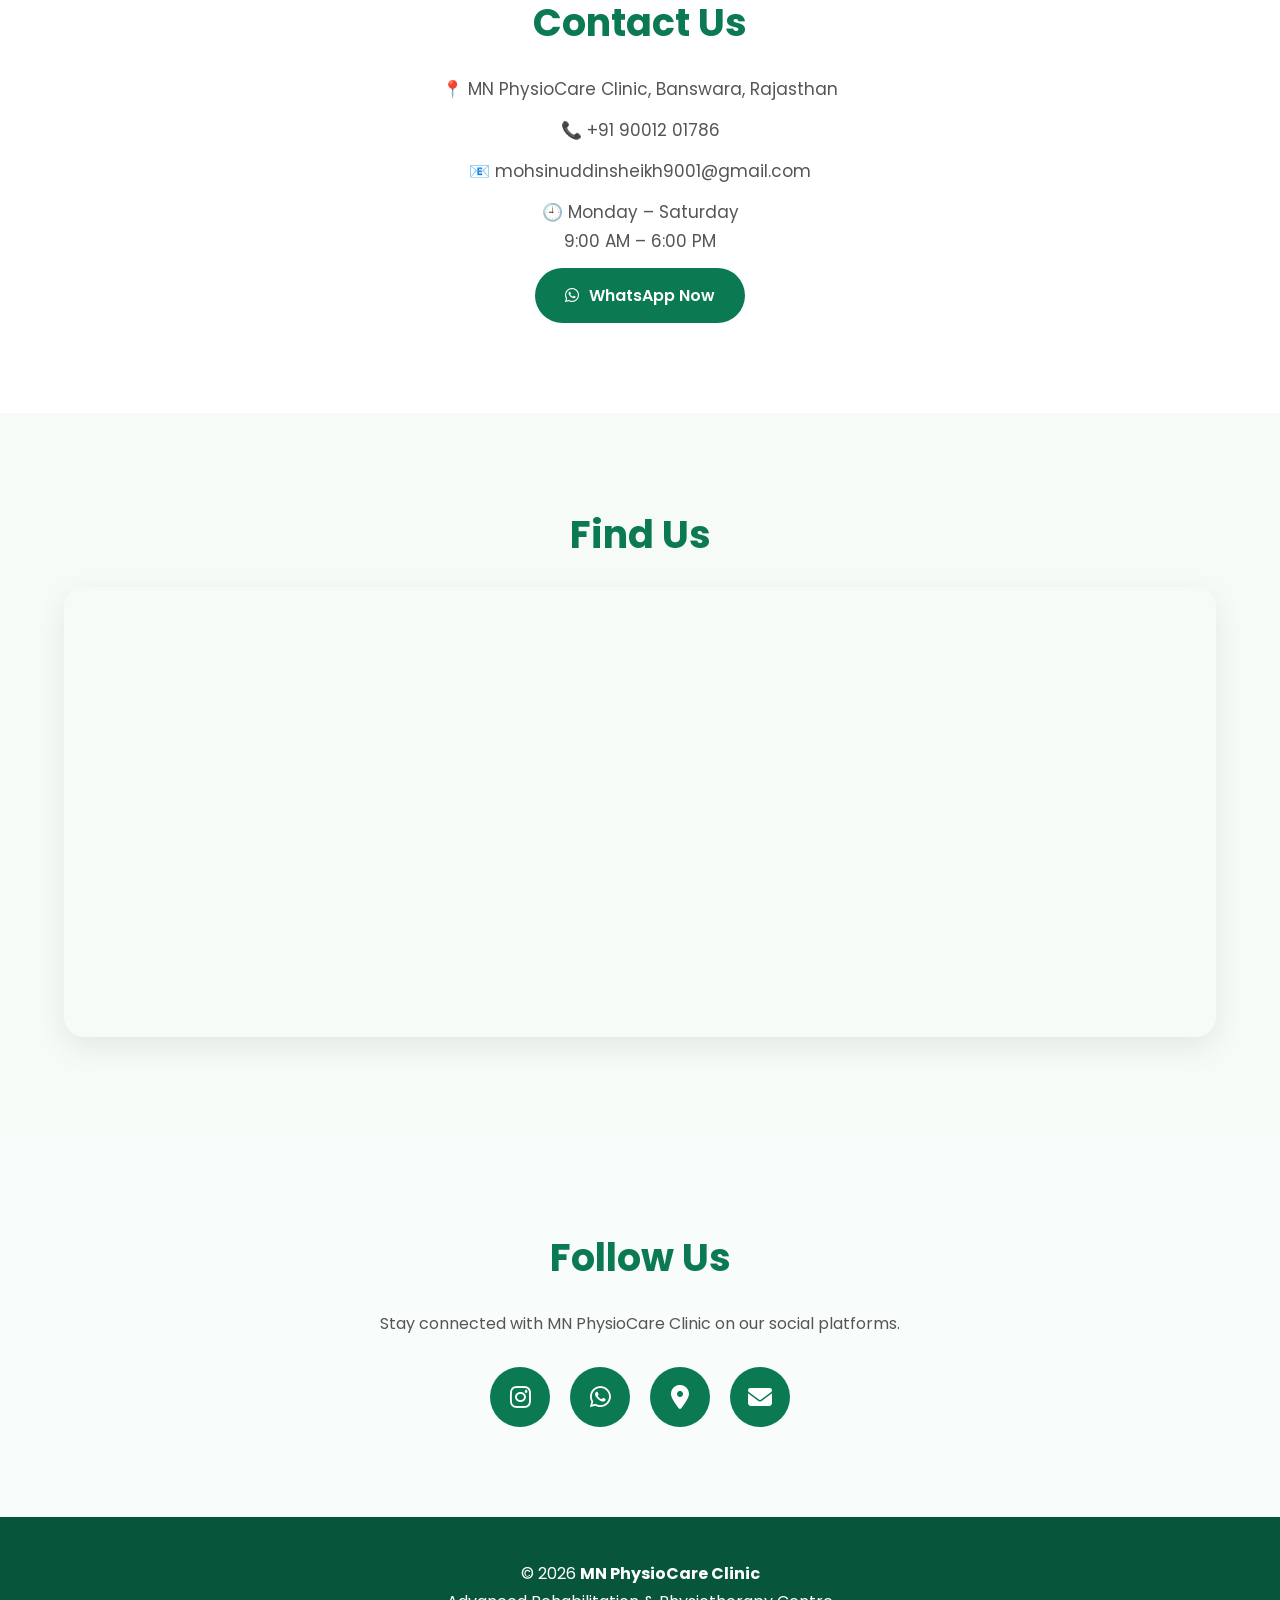
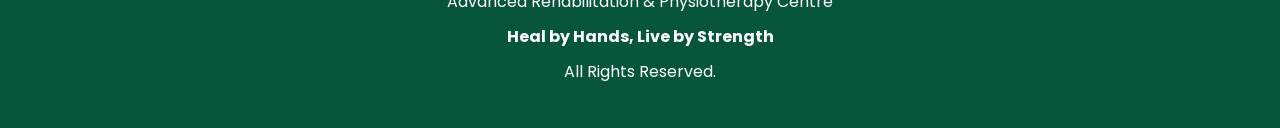
==== commit 12e4a1c5: "update website" ====
--- a/index.html
+++ b/index.html
@@ -98,11 +98,9 @@
 <!--================ HERO SECTION ================-->
 
 
+<div class="hero-content">
 <section class="hero" id="home">
-    <div class="container">
-
-        <div class="hero-content">
-
+    <div class="containe
             <span class="hero-subtitle">
              <b>  Welcome to MN PhysioCare Clinic </b>
             </span>
@@ -126,7 +124,7 @@
             <div class="hero-buttons">
         <div class="hero-buttons">
 
-        <a href="https://forms.gle/ZNTWJkYfMserX38g6" target="_blank" class="btn">
+        <a href="https://forms.gle/Ag9kQ3fEotv9kvwa7" target="_blank" class="btn">
         <i class="fas fa-calendar-check"></i>
         Book Appointment
     </a>
@@ -271,7 +269,8 @@
                 </div>
 
                 <a href="#contact" class="btn">
-          </a>
+                    Book an Appointment
+                </a>
 
             </div>
 
@@ -503,7 +502,7 @@
                 </ul>
 
                 
-<a href="https://forms.gle/ZNTWJkYfMserX38g6" target="_blank" class="btn">
+<a href="https://forms.gle/Ag9kQ3fEotv9kvwa7" target="_blank" class="btn">
 
     Book Appointment
 </a>
@@ -770,16 +769,14 @@
 
  <form>
 
-            <a href="https://forms.gle/ZNTWJkYfMserX38g6"
+            <a href="https://docs.google.com/forms/d/e/1FAIpQLSckBNv85U_JBhDUIfLWtvk2yUs8YHoedb50RYdXBsdnt1Lmeg/viewform?usp=header
+   class="appointment-btn"
    target="_blank"
-   rel="noopener noreferrer"
    class="appointment-btn">
     Book Appointment
      </a>
-
-        </form>
-
-    </div>
+     </form>
+     </div>
 
 </section>
 
--- a/style.css
+++ b/style.css
@@ -292,7 +292,7 @@
 
 .hero .container{
     display:grid;
-    grid-template-columns:1.1fr .9fr;
+    grid-template-columns:9fr .1.1fr;
     align-items:center;
     gap:60px;
 }
@@ -336,12 +336,17 @@
 }
 
 .hero-image{
-    text-align:center;
+    display:flex;
+    justify-content:center;
+    align-items:center;
 }
 
 .hero-image img{
-    width:100%;
-    max-width:470px;
+    width: 260px;
+    max-width: 260px;
+    height:300px;
+    object-fit:cover;
+    object-position:center;
     margin:auto;
     border-radius:25px;
     box-shadow:0 20px 45px rgba(0,0,0,.35);
@@ -395,7 +400,9 @@
 }
 
 .hero .container{
-    grid-template-columns:1fr;
+    display:flex;
+    flex-direction:column;
+    align-items:center;
 }
 
 .hero-content{
@@ -407,7 +414,8 @@
 }
 
 .hero-image img{
-    max-width:380px;
+    max-width:300px;
+    height:auto;
 }
 
 .hero h1{
@@ -484,6 +492,7 @@
 
 .hero-image img{
     max-width:250px;
+    height:auto;
 }
 
 }
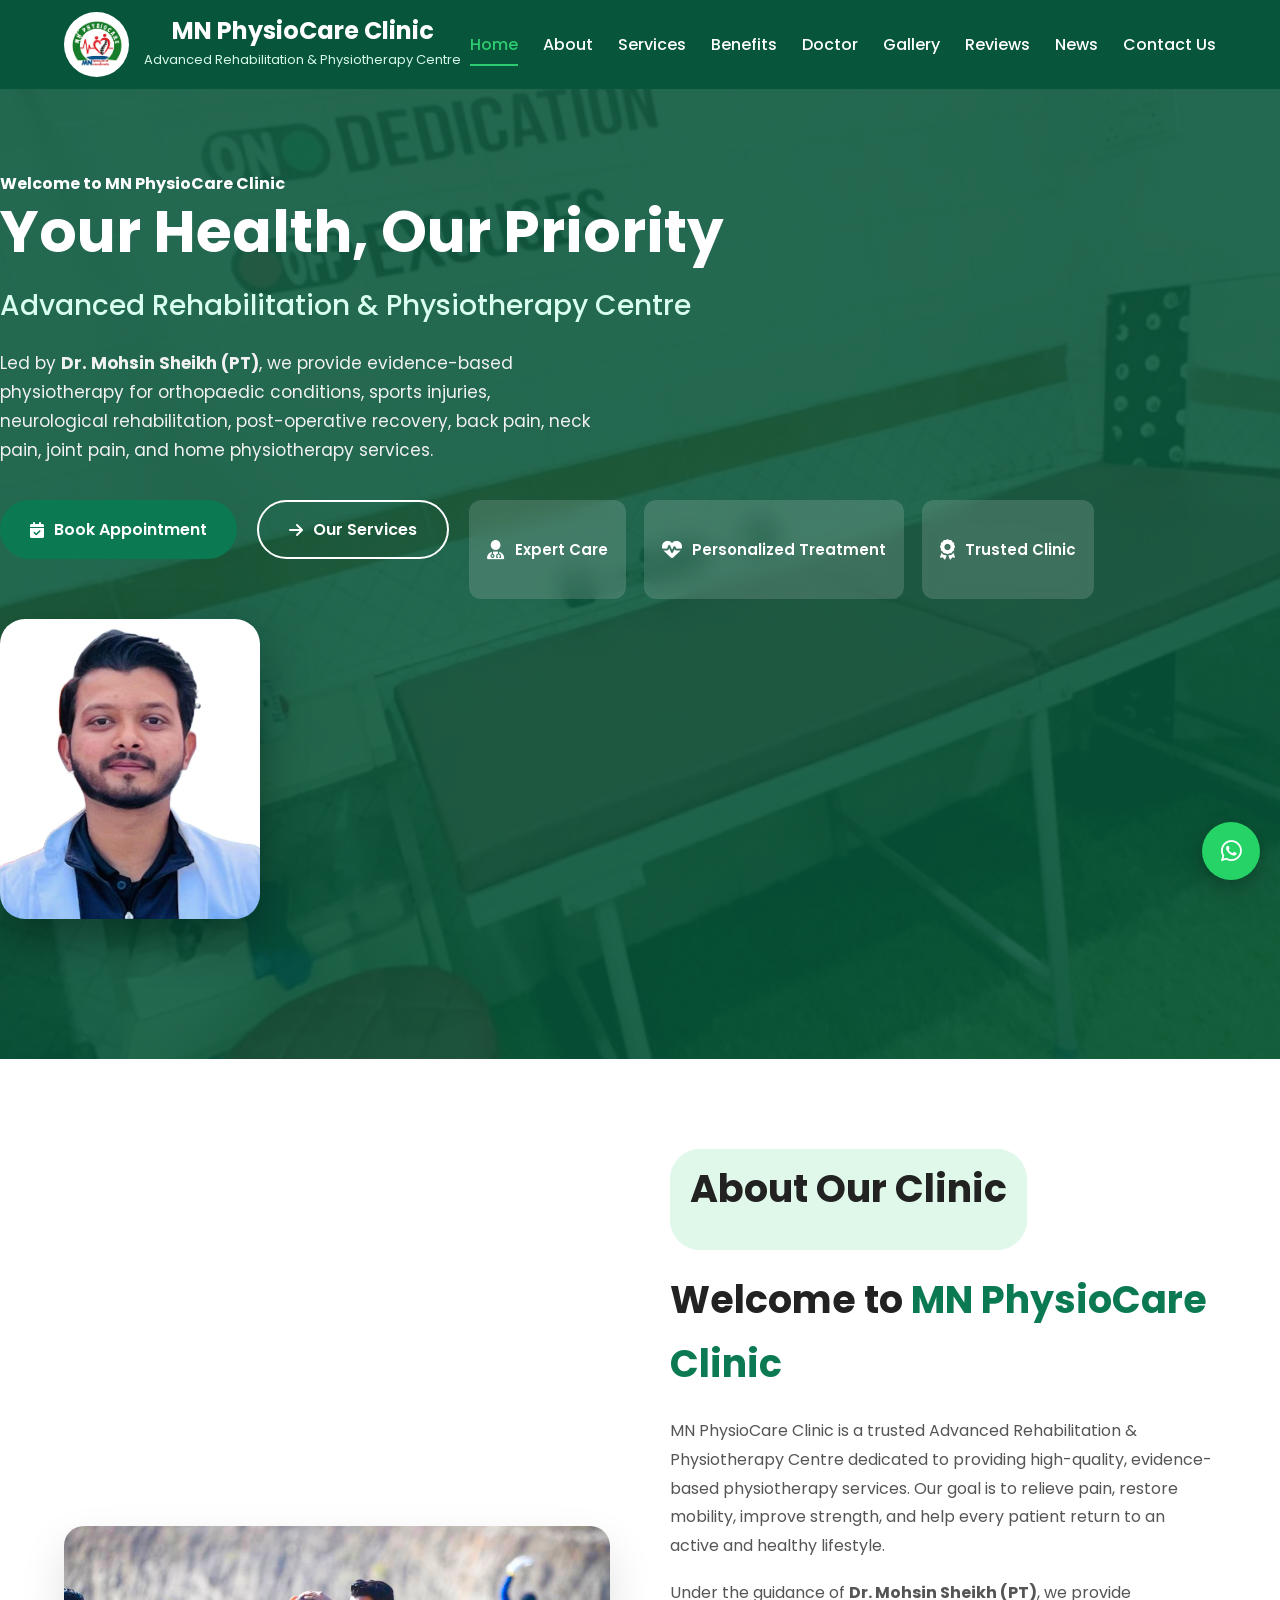
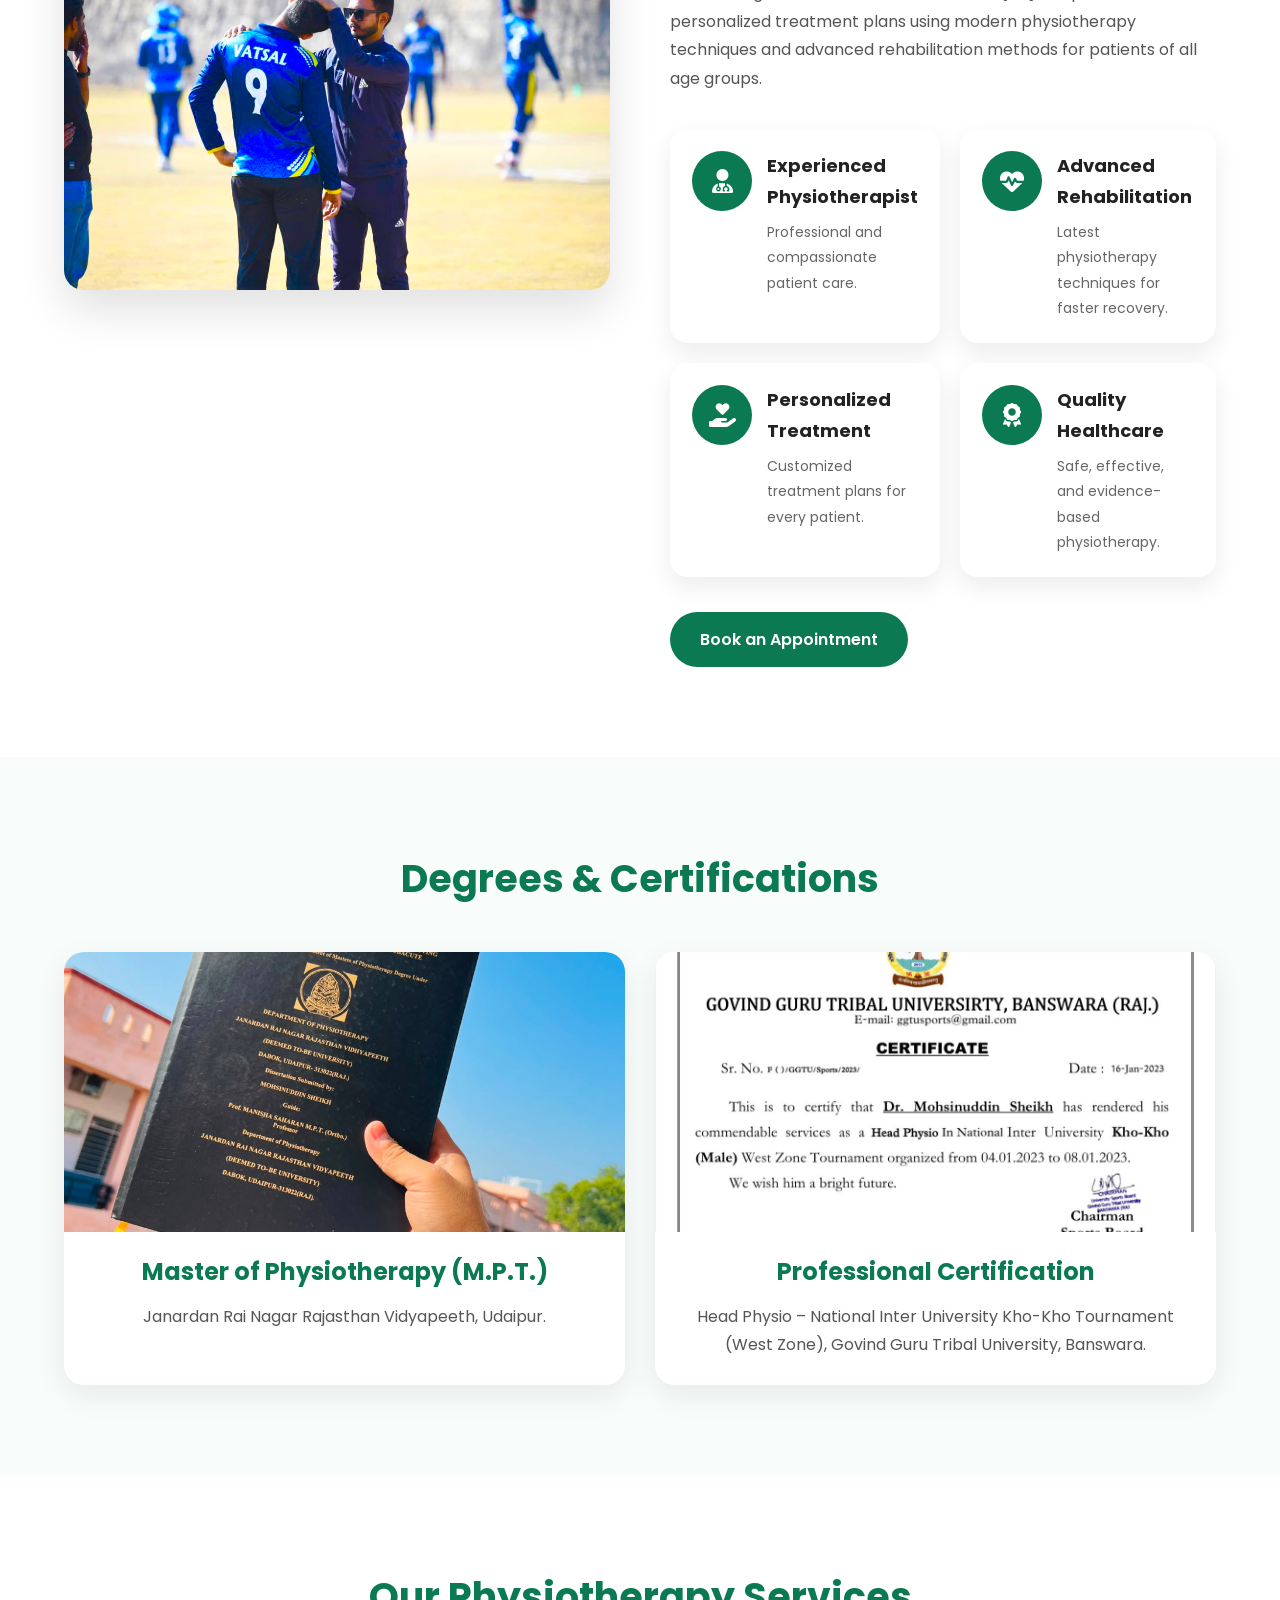
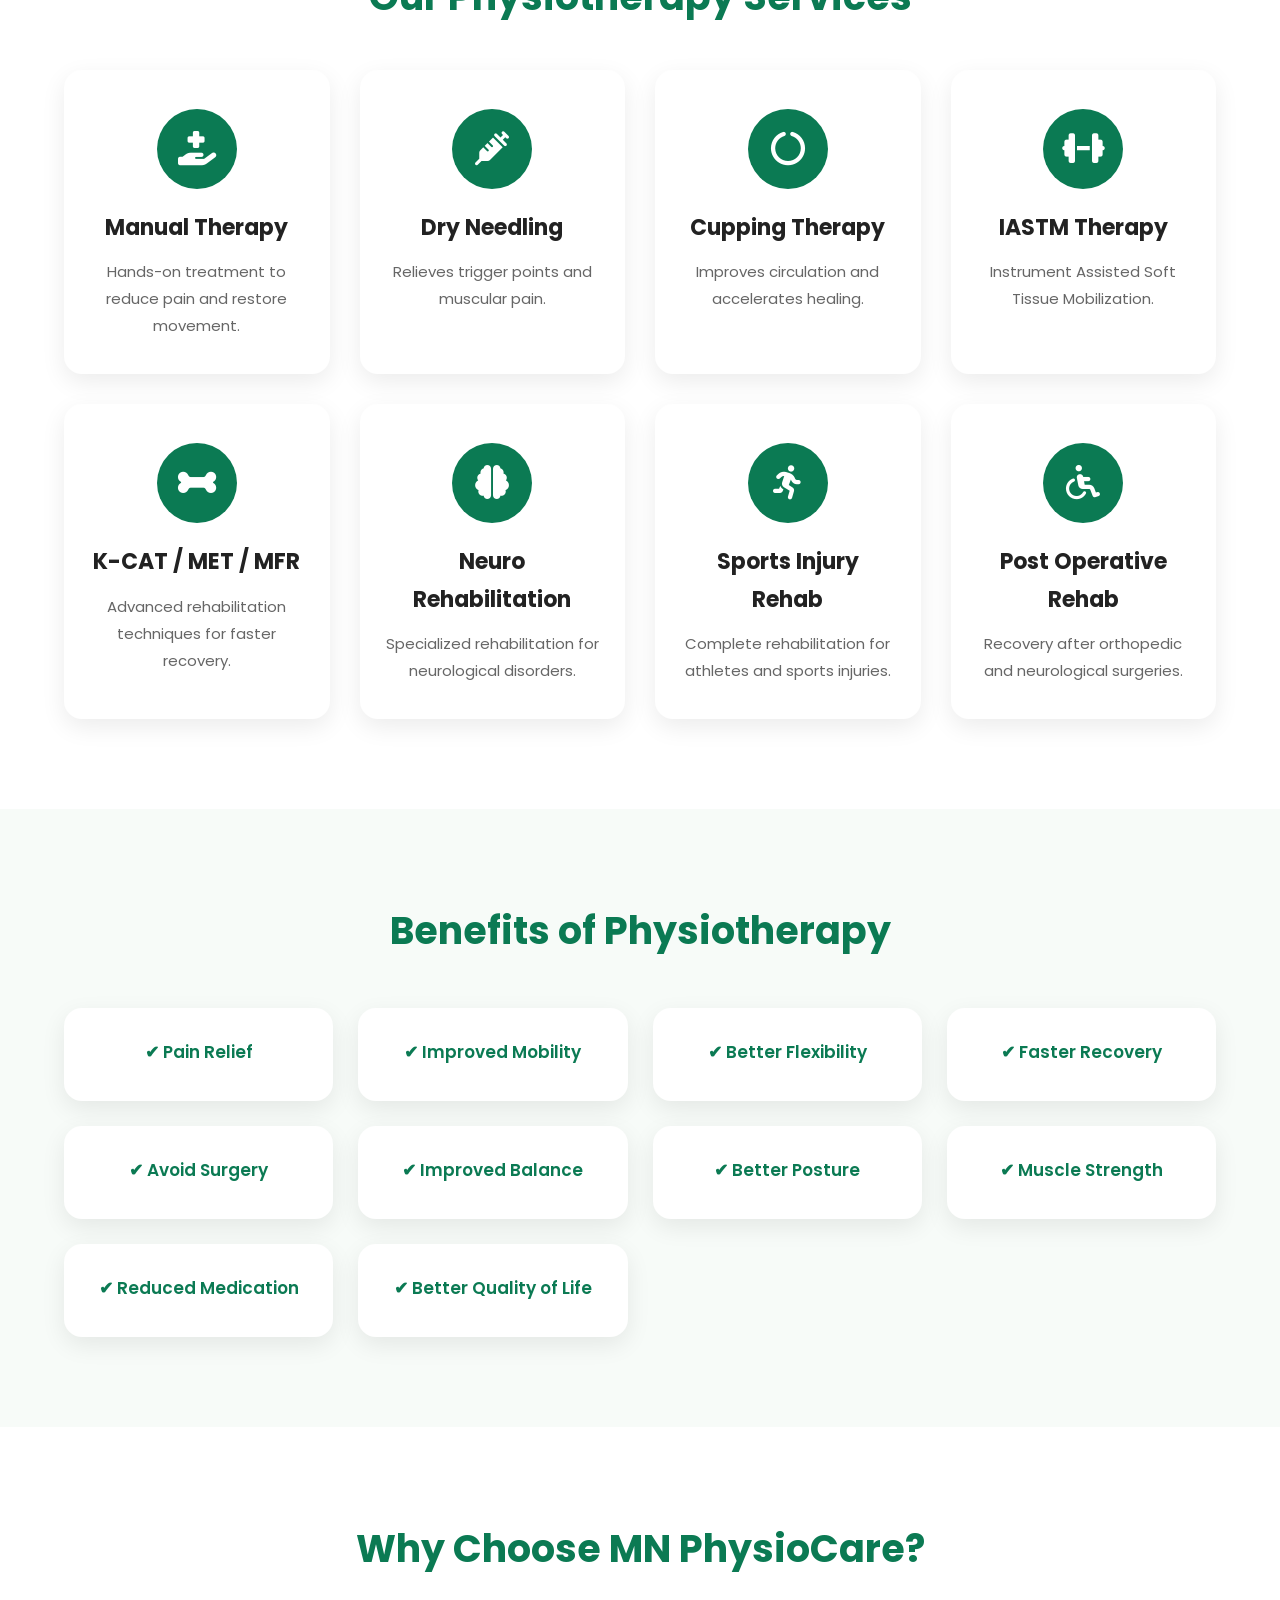
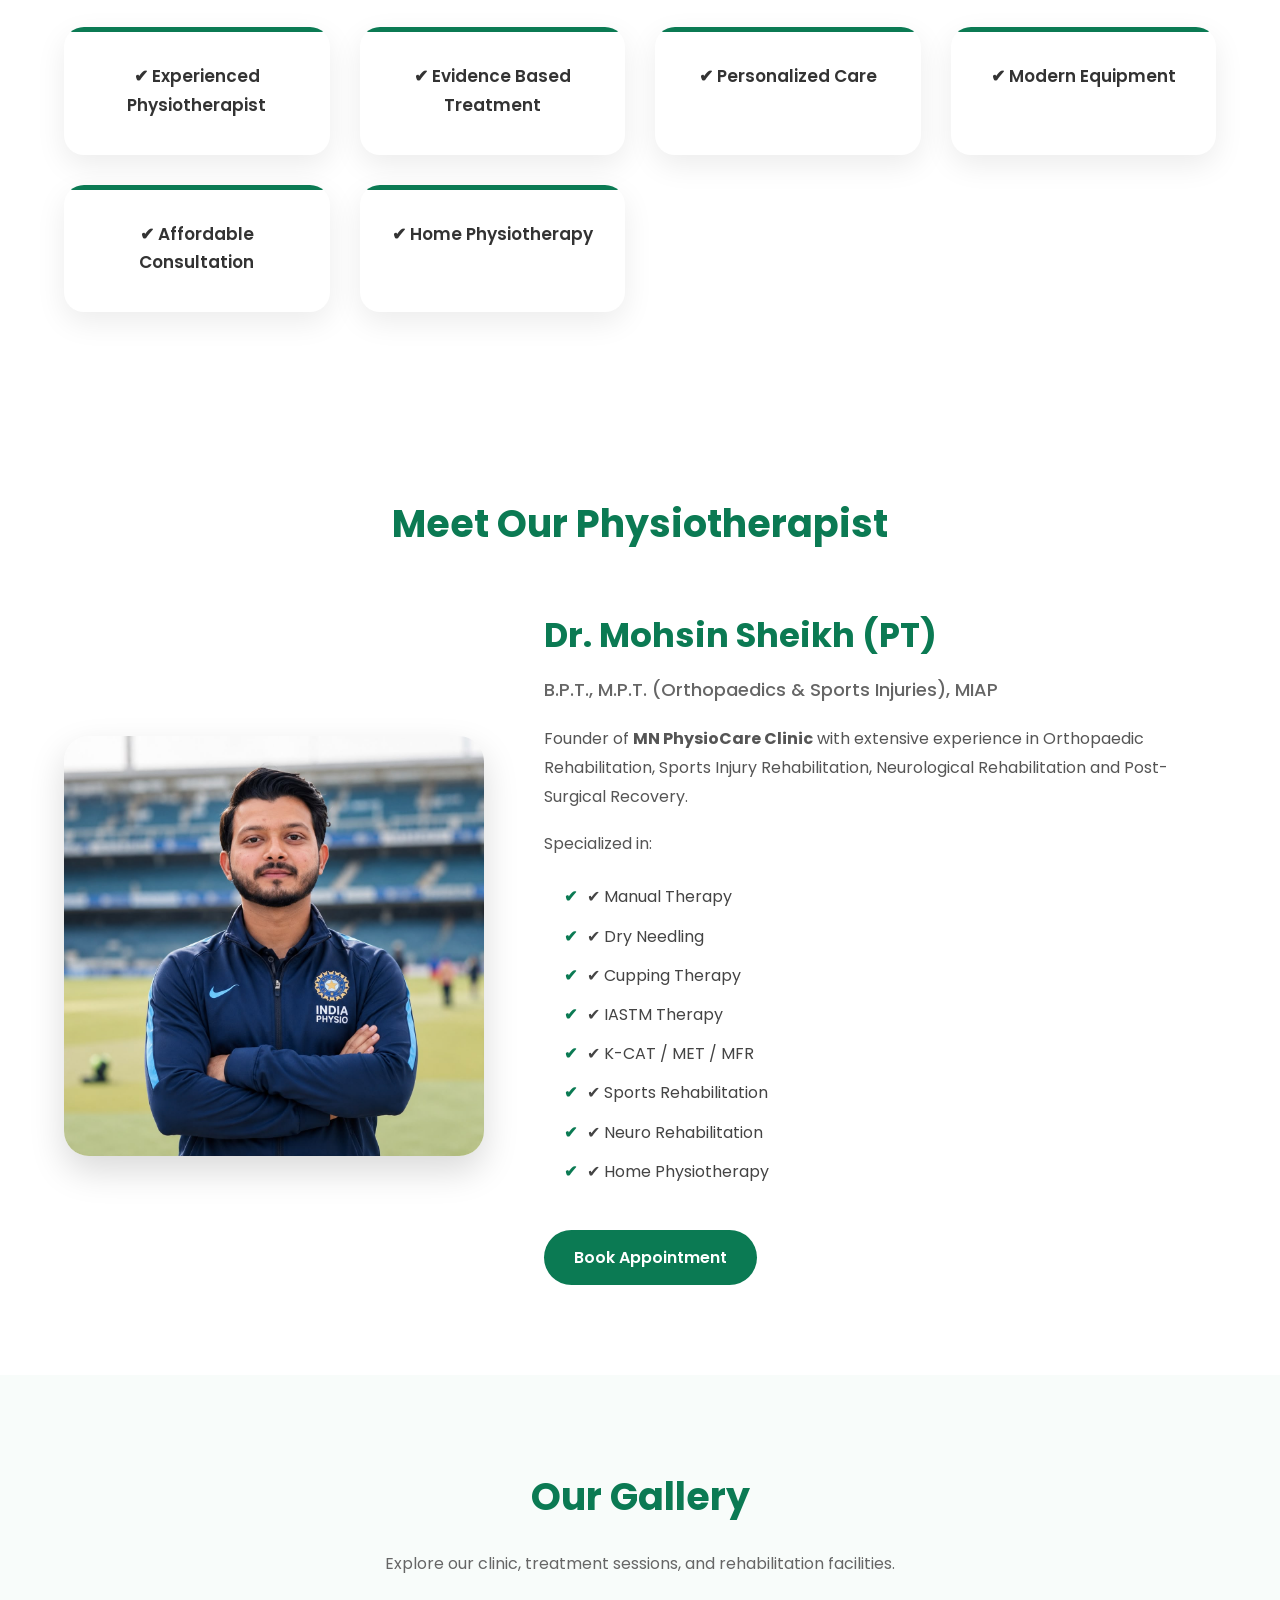
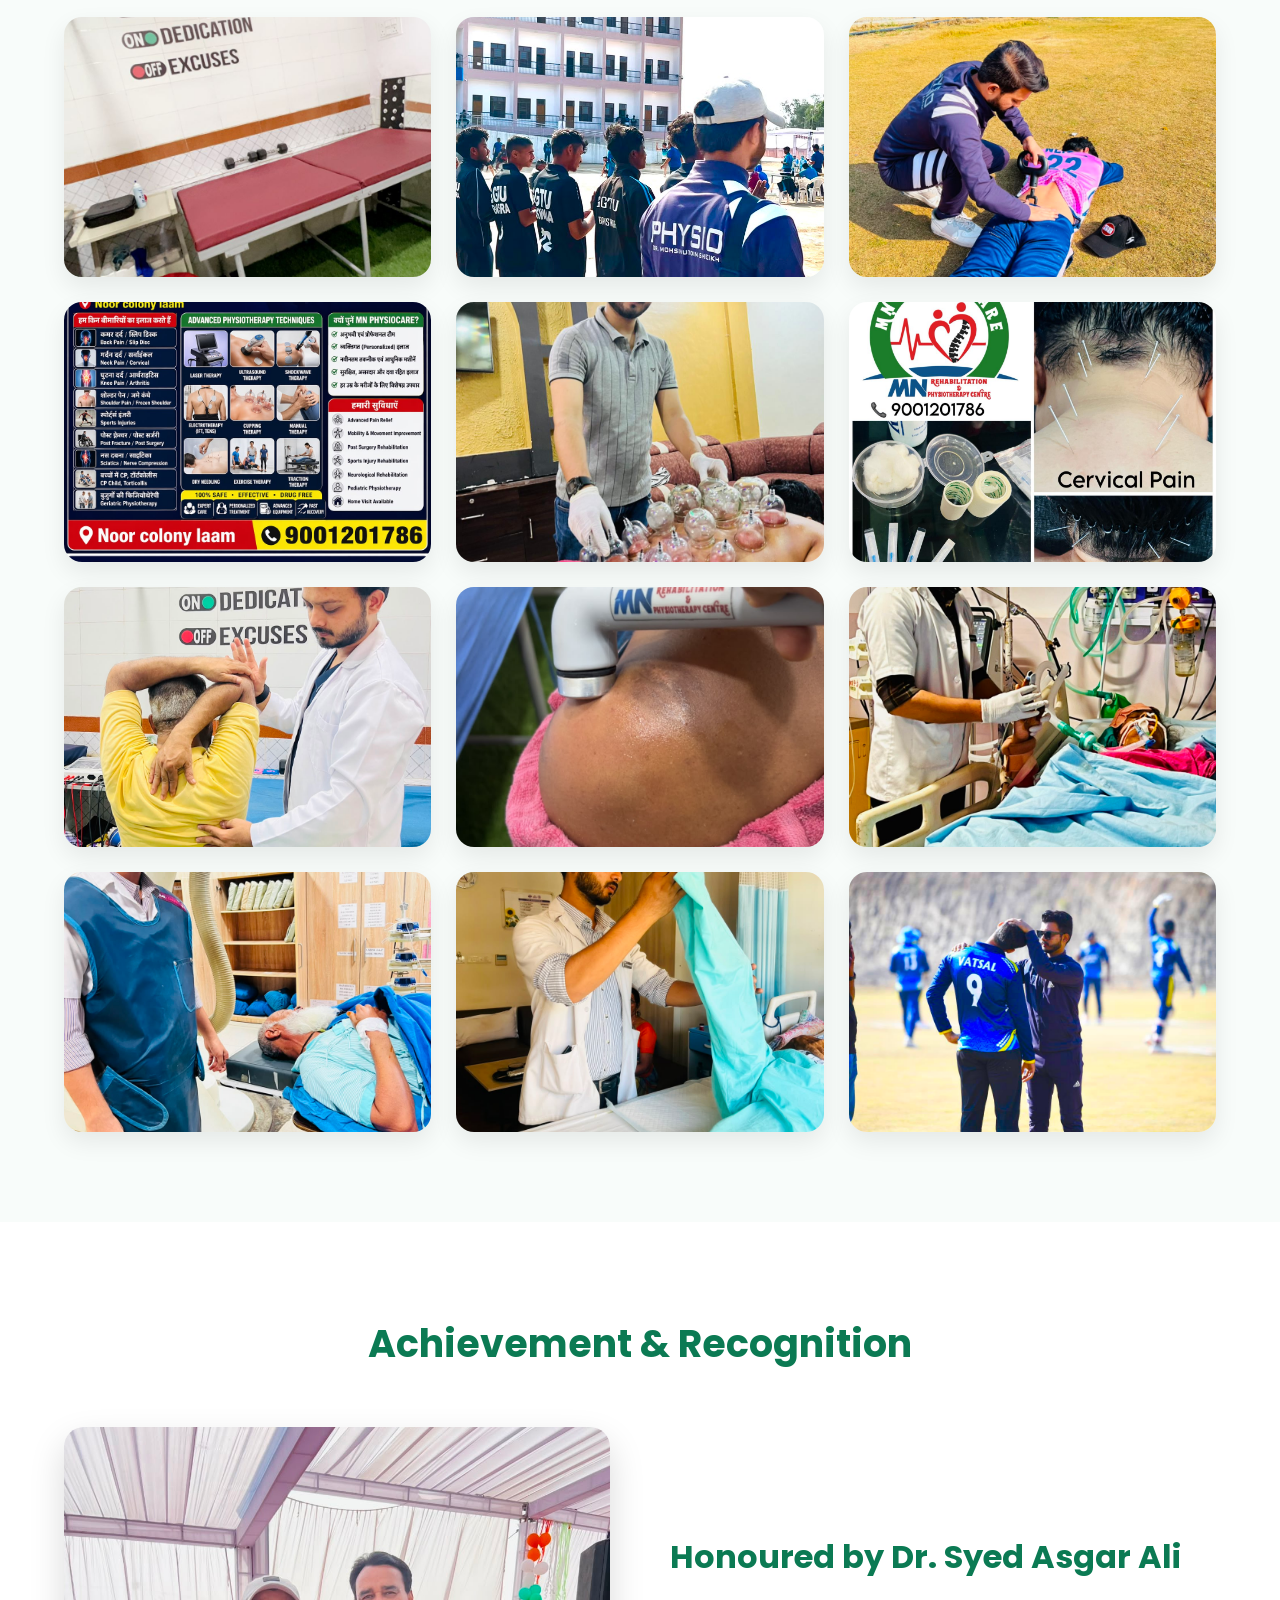
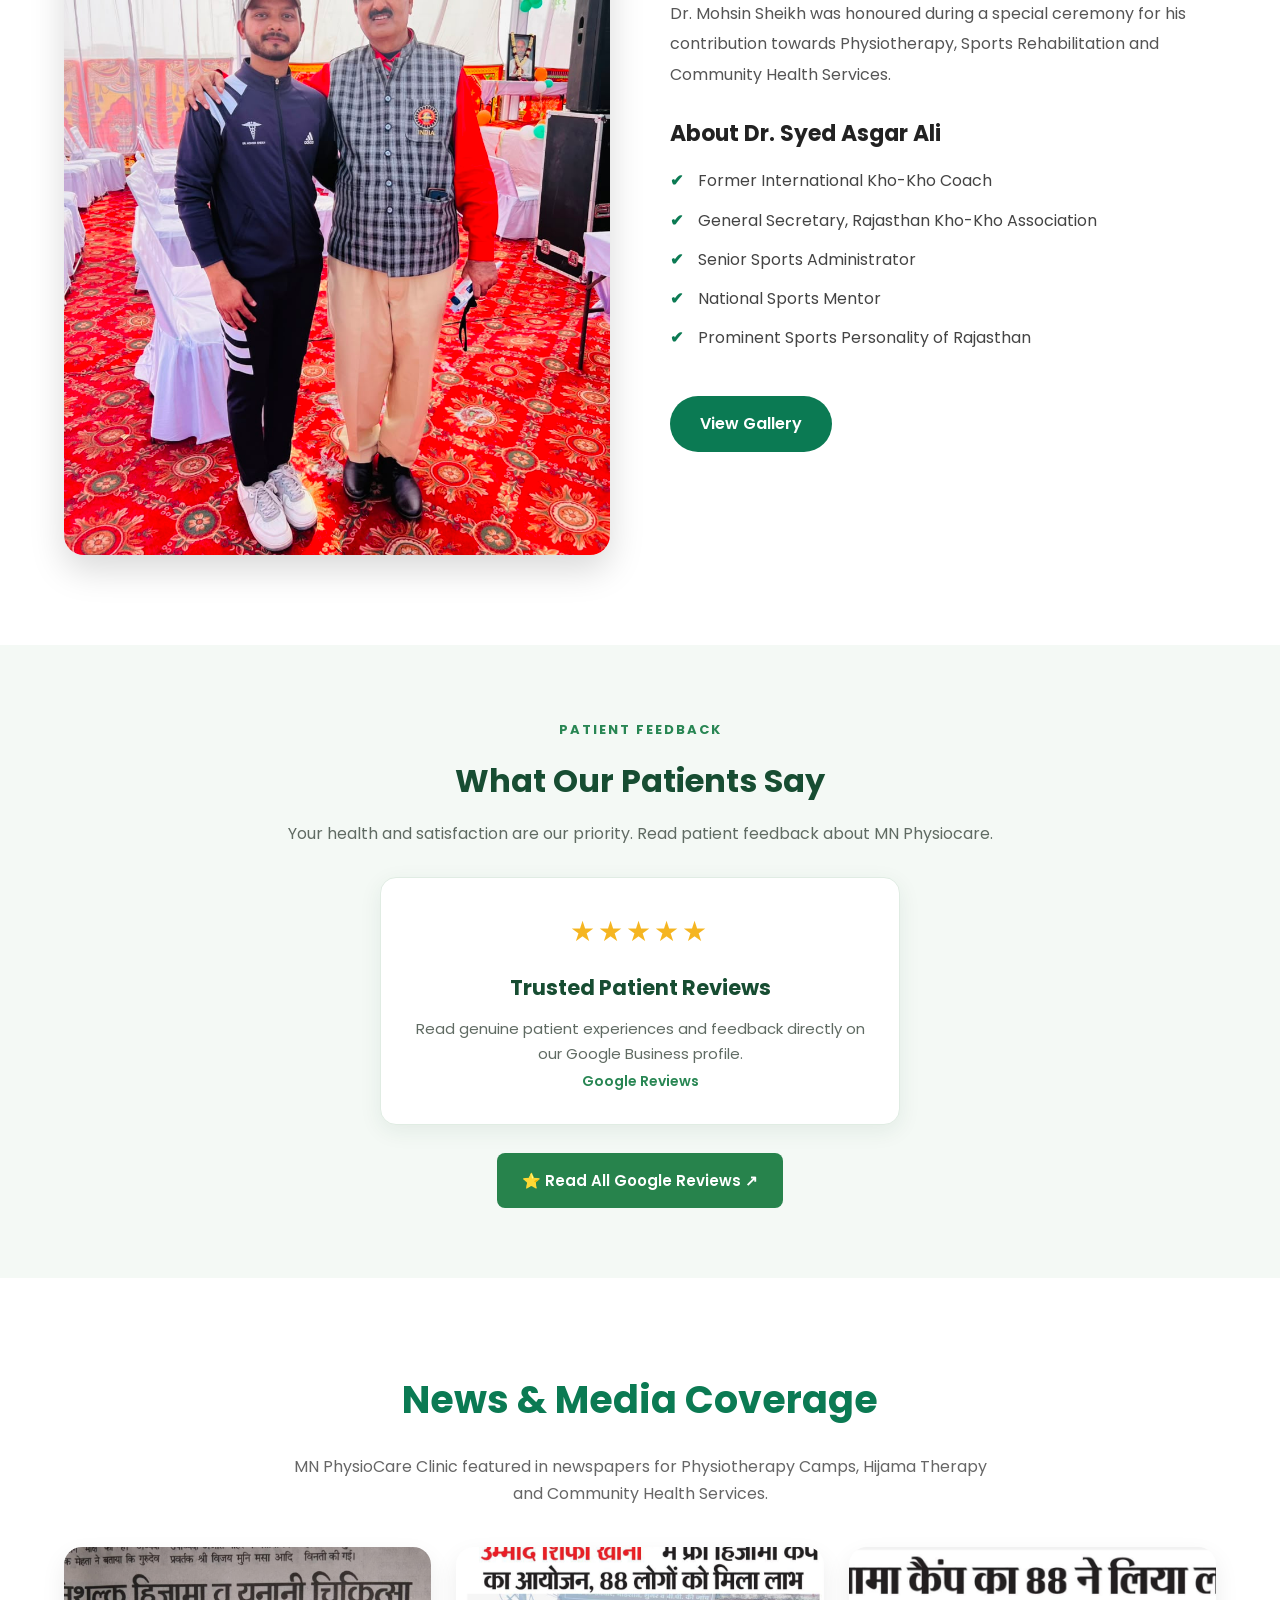
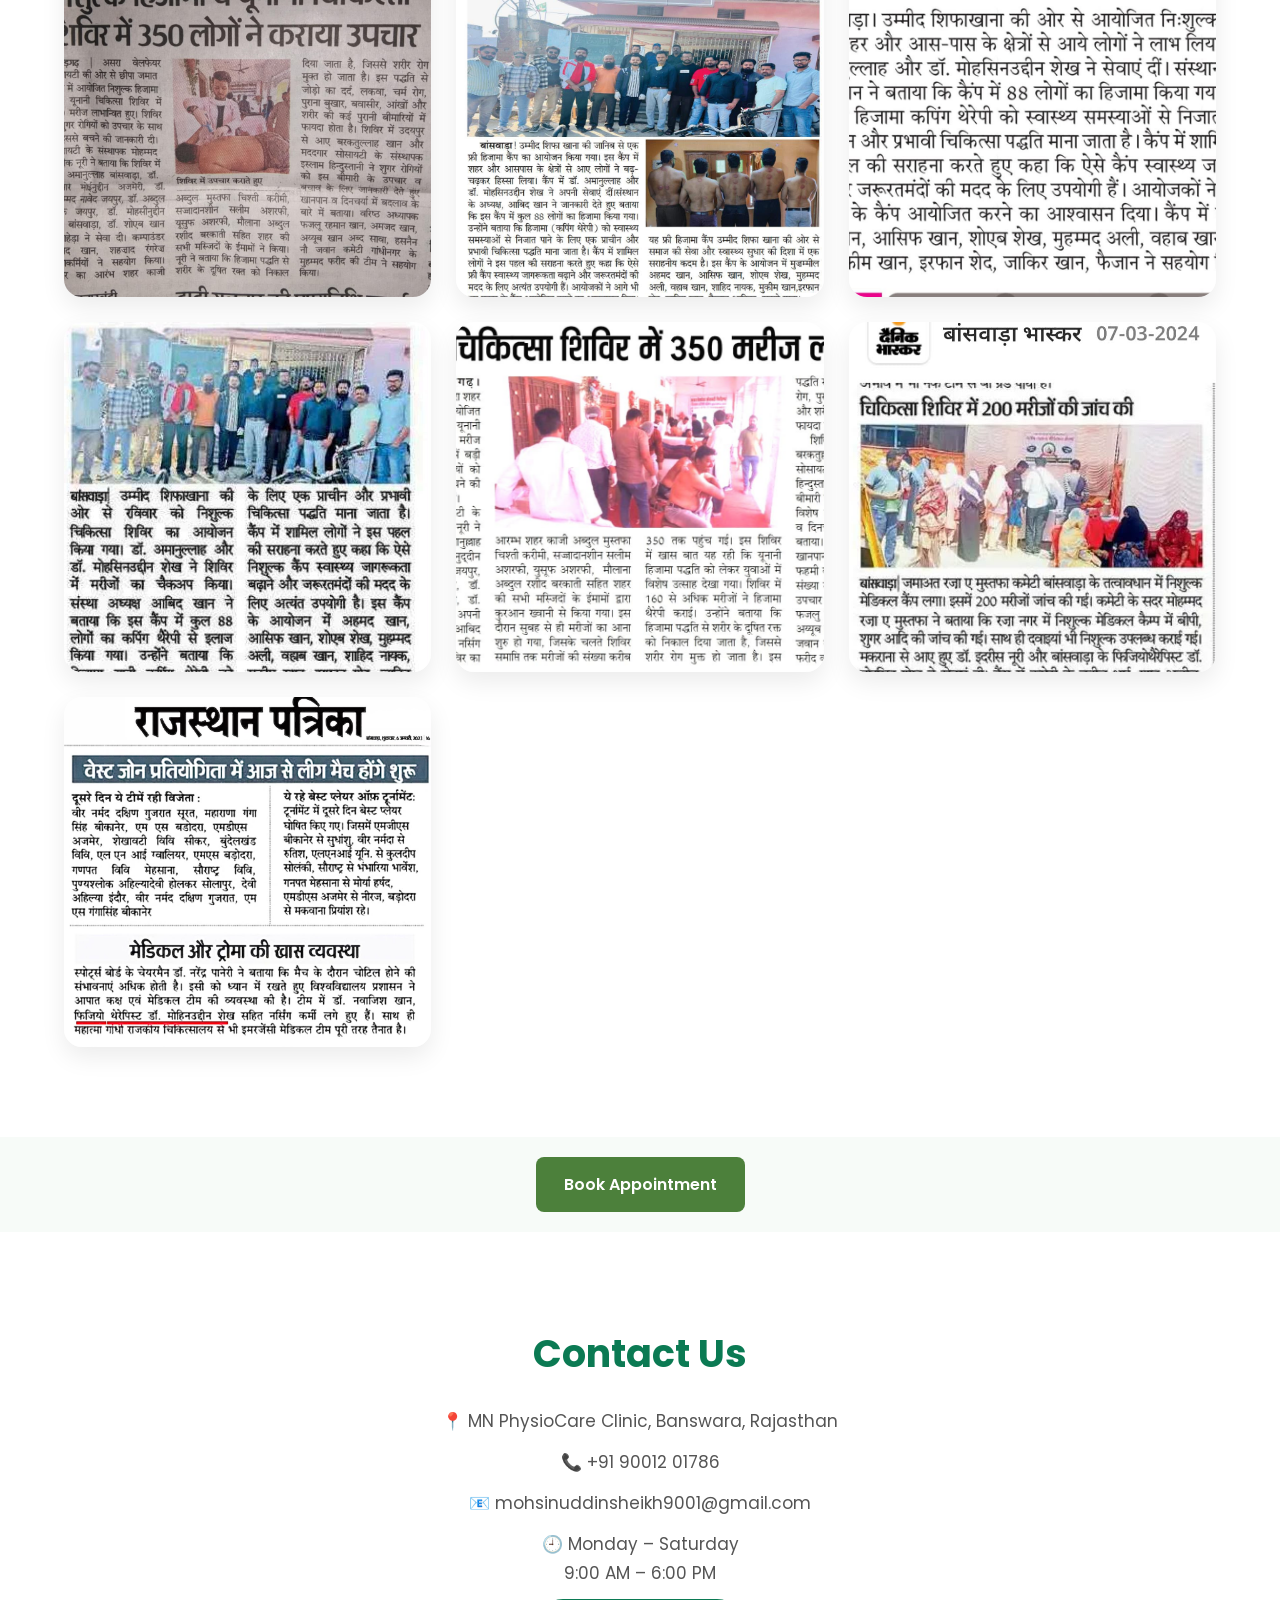
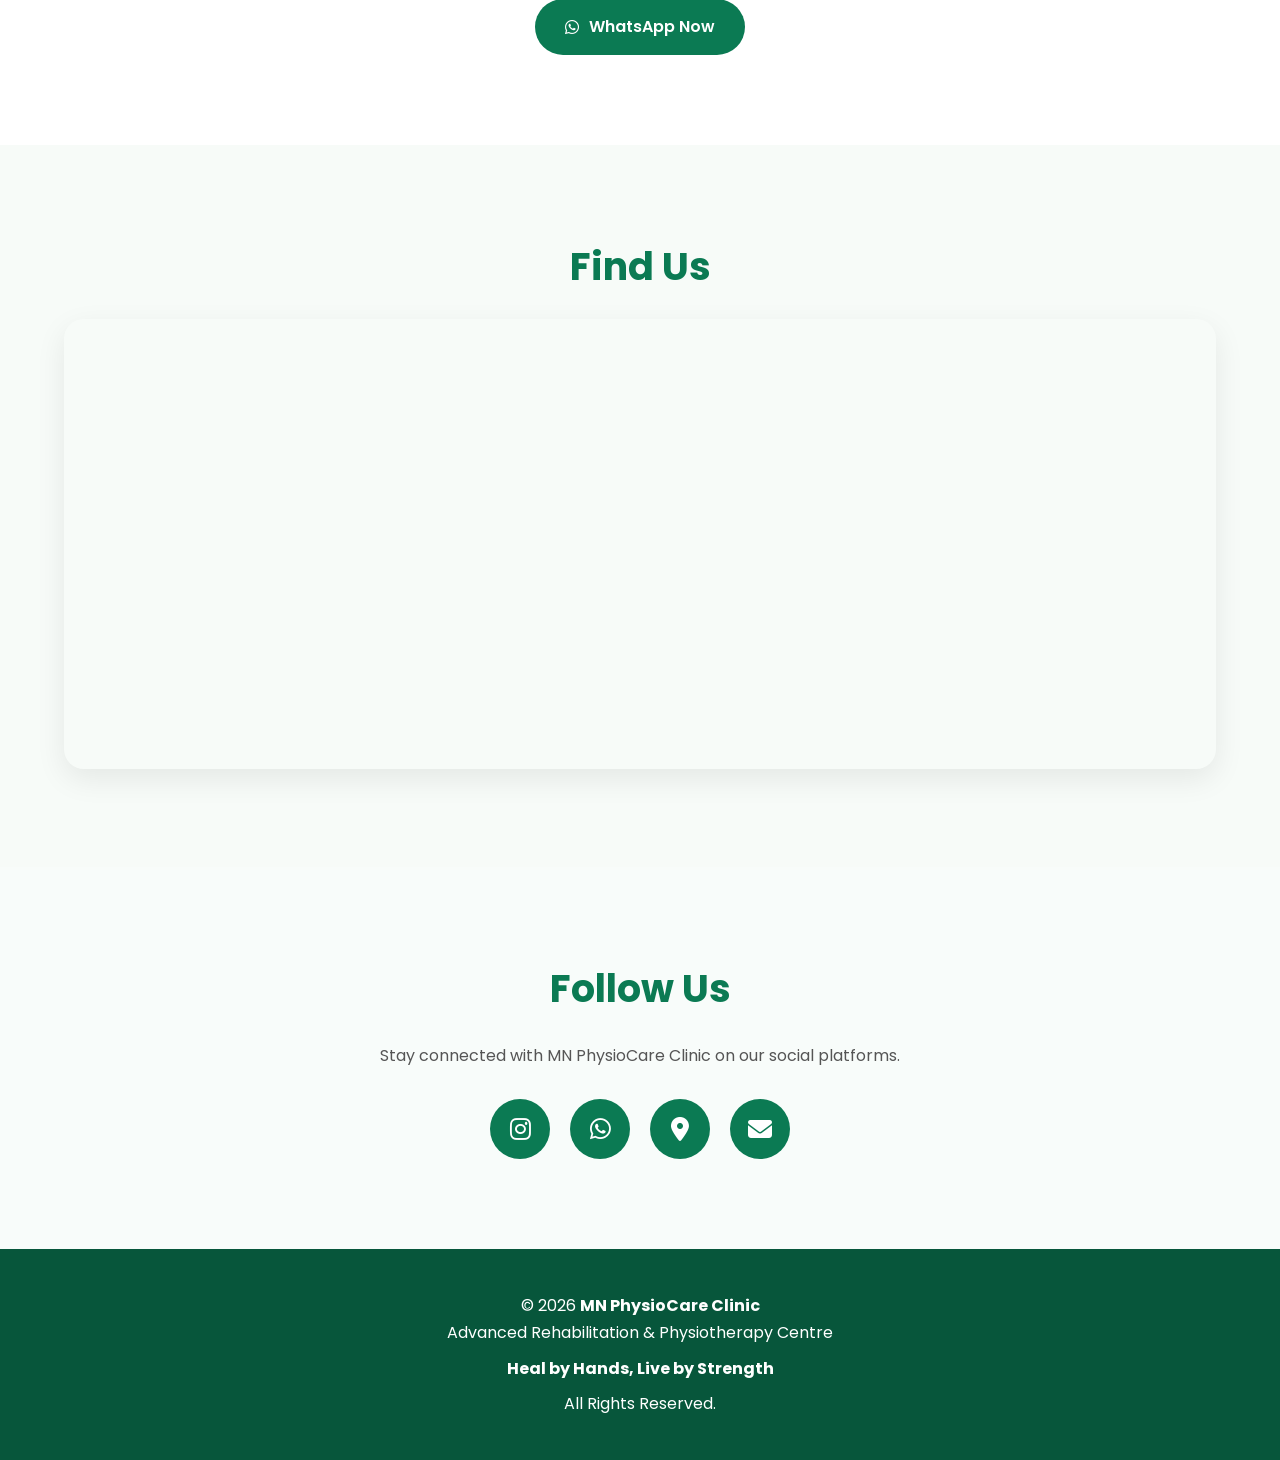
==== commit e4c56628: "update" ====
--- a/index.html
+++ b/index.html
@@ -10,7 +10,7 @@
 
     <meta http-equiv="X-UA-Compatible" content="IE=edge">
 
-    <title>MN PhysioCare Clinic | Dr. Mohisin Sheikh</title>
+    <title>MN PhysioCare Clinic | Dr. Mohsin Sheikh</title>
 
     <meta name="description"
         content="MN PhysioCare Clinic - Advanced Rehabilitation & Physiotherapy Centre by Dr. Mohsin Sheikh">
@@ -645,72 +645,38 @@
 
 <!--================ REVIEWS ================-->
 
-<section class="reviews" id="reviews">
-
-    <div class="container">
-
-        <h2>Patient Reviews</h2>
-
-        <div class="review-container">
-
-            <div class="review-card">
-
-                <div class="stars">⭐⭐⭐⭐⭐</div>
-
-                <p>
-                    Excellent treatment and professional guidance.
-                    My back pain was relieved within a few sessions.
-                    Highly recommended.
-                </p>
-
-                <h4>Rahul Sharma</h4>
-
-            </div>
-
-            <div class="review-card">
-
-                <div class="stars">⭐⭐⭐⭐⭐</div>
-
-                <p>
-                    Very professional physiotherapist.
-                    Friendly environment and excellent care.
-                </p>
-
-                <h4>Neha Jain</h4>
-
-            </div>
-
-            <div class="review-card">
-
-                <div class="stars">⭐⭐⭐⭐⭐</div>
-
-                <p>
-                    Recovered quickly after my knee surgery.
-                    Thank you Dr. Mohisin Sheikh.
-                </p>
-
-                <h4>Imran Khan</h4>
-
-            </div>
-
-            <div class="review-card">
-
-                <div class="stars">⭐⭐⭐⭐⭐</div>
-
-                <p>
-                    Best Physiotherapy Clinic in Banswara.
-                    My Sciatica pain completely disappeared after one week of treatment.
-                </p>
-
-                <h4>Sciatica Patient</h4>
-
-            </div>
-
-        </div>
-
-    </div>
-
-</section>
+<!-- Google Reviews Section -->
+<section class="reviews-section" id="reviews">
+    <div class="reviews-container">
+
+        <span class="reviews-subtitle">PATIENT FEEDBACK</span>
+        <h2>What Our Patients Say</h2>
+
+        <p class="reviews-description">
+            Your health and satisfaction are our priority.
+            Read patient feedback about MN Physiocare.
+        </p>
+
+        <div class="review-card">
+            <div class="review-stars">★★★★★</div>
+            <h3>Trusted Patient Reviews</h3>
+            <p>
+                Read genuine patient experiences and feedback
+                directly on our Google Business profile.
+            </p>
+            <span class="google-label">Google Reviews</span>
+        </div>
+
+        <a class="google-reviews-button"
+           href="https://www.google.com/search?q=dr.+mohsin+sheikh+-+mn+physiocare+physiotherapy+clinic+banswara+reviews"
+           target="_blank"
+           rel="noopener noreferrer">
+            ⭐ Read All Google Reviews ↗
+        </a>
+
+    </div>
+</section>
+
 
 
 <!--================ NEWS ================-->
--- a/style.css
+++ b/style.css
@@ -1264,47 +1264,102 @@
 /*=========================================
   REVIEWS SECTION
 =========================================*/
-
-.reviews{
-    background:#f8fcfa;
-}
-
-.review-container{
-    display:grid;
-    grid-template-columns:repeat(auto-fit,minmax(280px,1fr));
-    gap:30px;
-    margin-top:45px;
-}
-
-.review-card{
-    background:#fff;
-    padding:35px 28px;
-    border-radius:18px;
-    text-align:center;
-    box-shadow:0 10px 25px rgba(0,0,0,.08);
-    transition:.35s;
-}
-
-.review-card:hover{
-    transform:translateY(-10px);
-    box-shadow:0 20px 40px rgba(0,0,0,.15);
-}
-
-.review-card .stars{
-    font-size:22px;
-    margin-bottom:18px;
-}
-
-.review-card p{
-    color:#555;
-    line-height:1.8;
-    margin-bottom:20px;
-}
-
-.review-card h4{
-    color:#0b7a53;
-    font-size:18px;
-    font-weight:600;
+/* Google Reviews Section */
+.reviews-section {
+    padding: 70px 20px;
+    background: #f4f9f5;
+    text-align: center;
+}
+
+.reviews-container {
+    max-width: 900px;
+    margin: 0 auto;
+}
+
+.reviews-subtitle {
+    color: #288653;
+    font-size: 13px;
+    font-weight: 700;
+    letter-spacing: 2px;
+}
+
+.reviews-section h2 {
+    color: #174d32;
+    font-size: 32px;
+    margin: 12px 0;
+}
+
+.reviews-description {
+    color: #606b63;
+    font-size: 16px;
+    line-height: 1.7;
+    margin-bottom: 30px;
+}
+
+.review-card {
+    max-width: 520px;
+    margin: 0 auto 28px;
+    padding: 30px 25px;
+    background: #ffffff;
+    border-radius: 16px;
+    border: 1px solid #e0ece3;
+    box-shadow: 0 6px 22px rgba(25, 75, 45, 0.08);
+}
+
+.review-stars {
+    color: #f5b521;
+    font-size: 28px;
+    letter-spacing: 3px;
+}
+
+.review-card h3 {
+    color: #174d32;
+    font-size: 21px;
+    margin: 14px 0 10px;
+}
+
+.review-card p {
+    color: #606b63;
+    font-size: 15px;
+    line-height: 1.7;
+}
+
+.google-label {
+    color: #288653;
+    font-weight: 600;
+    font-size: 14px;
+}
+
+.google-reviews-button {
+    display: inline-block;
+    background: #27834c;
+    color: #ffffff;
+    padding: 15px 25px;
+    border-radius: 8px;
+    text-decoration: none;
+    font-size: 15px;
+    font-weight: 600;
+    transition: background 0.3s ease, transform 0.3s ease;
+}
+
+.google-reviews-button:hover {
+    background: #185d35;
+    transform: translateY(-2px);
+}
+
+@media (max-width: 600px) {
+    .reviews-section {
+        padding: 50px 16px;
+    }
+
+    .reviews-section h2 {
+        font-size: 26px;
+    }
+
+    .google-reviews-button {
+        width: 100%;
+        box-sizing: border-box;
+    }
 }
 
 /*=========================================
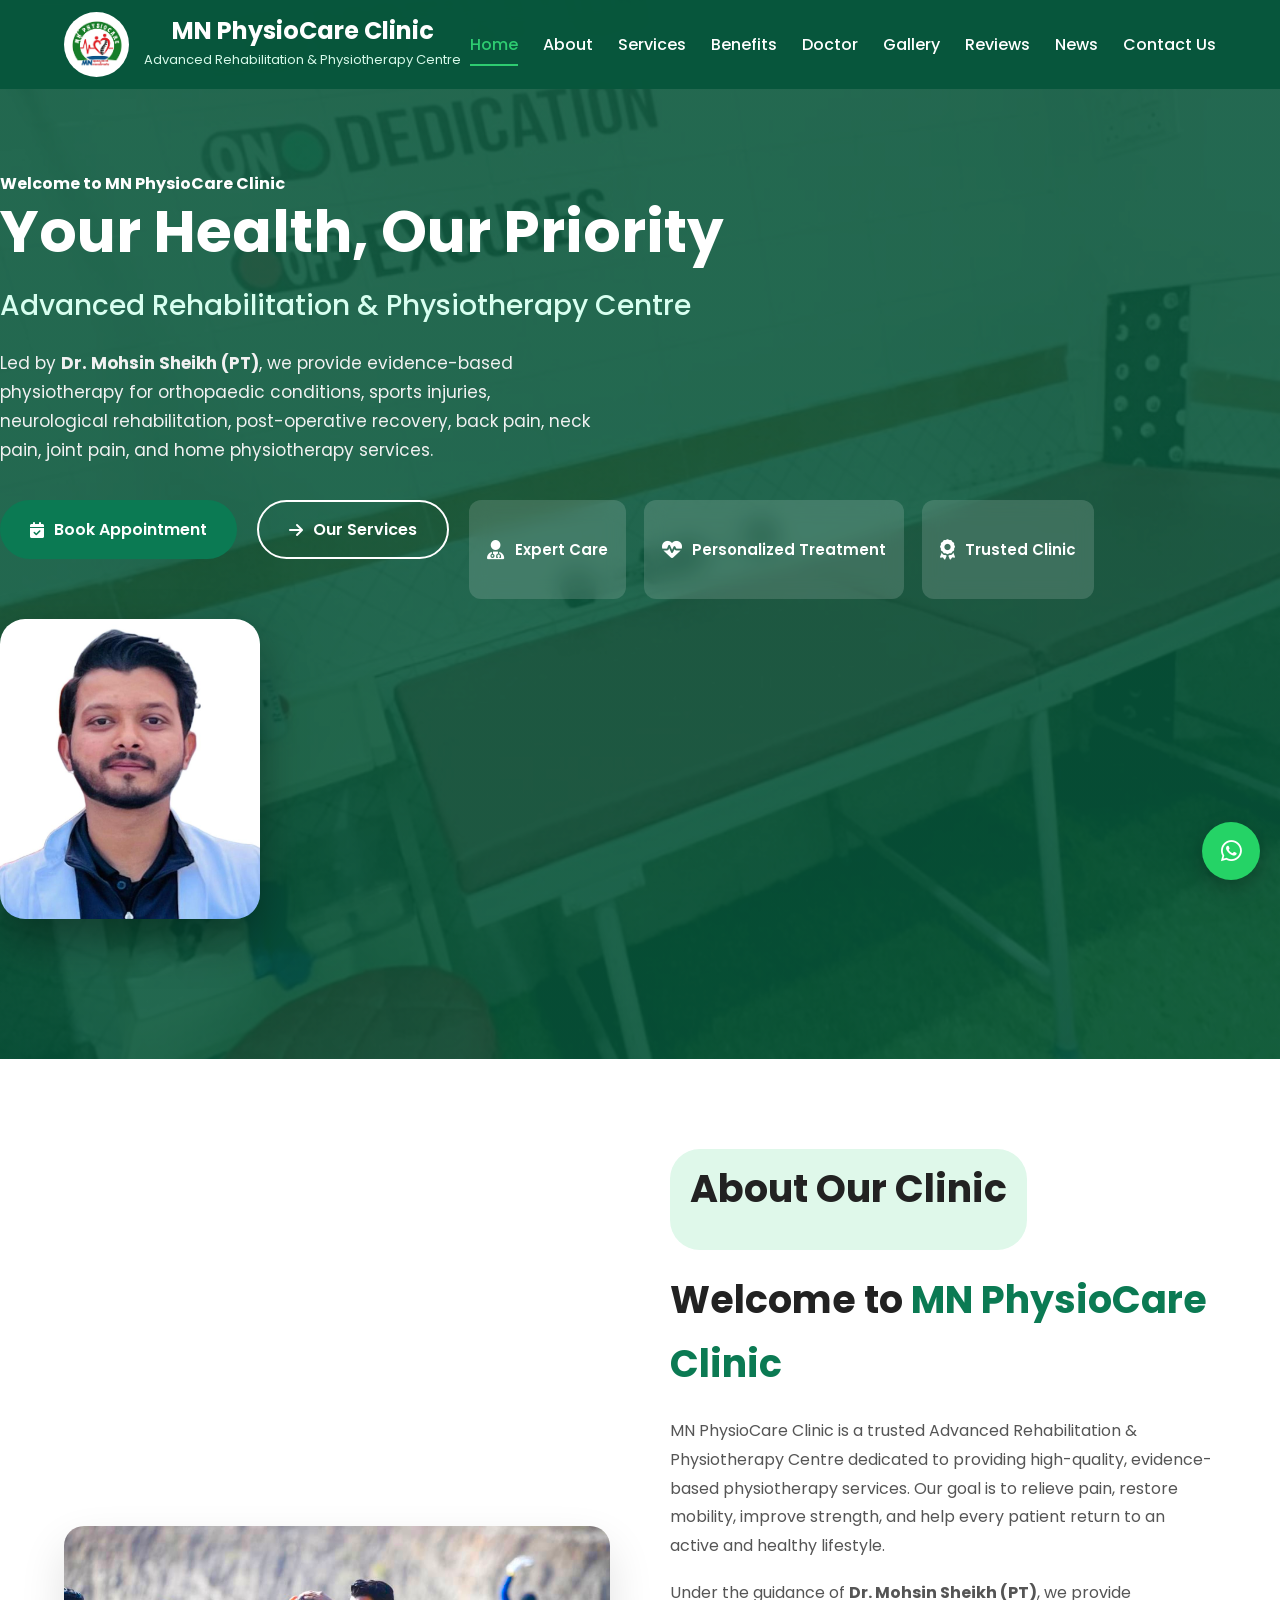
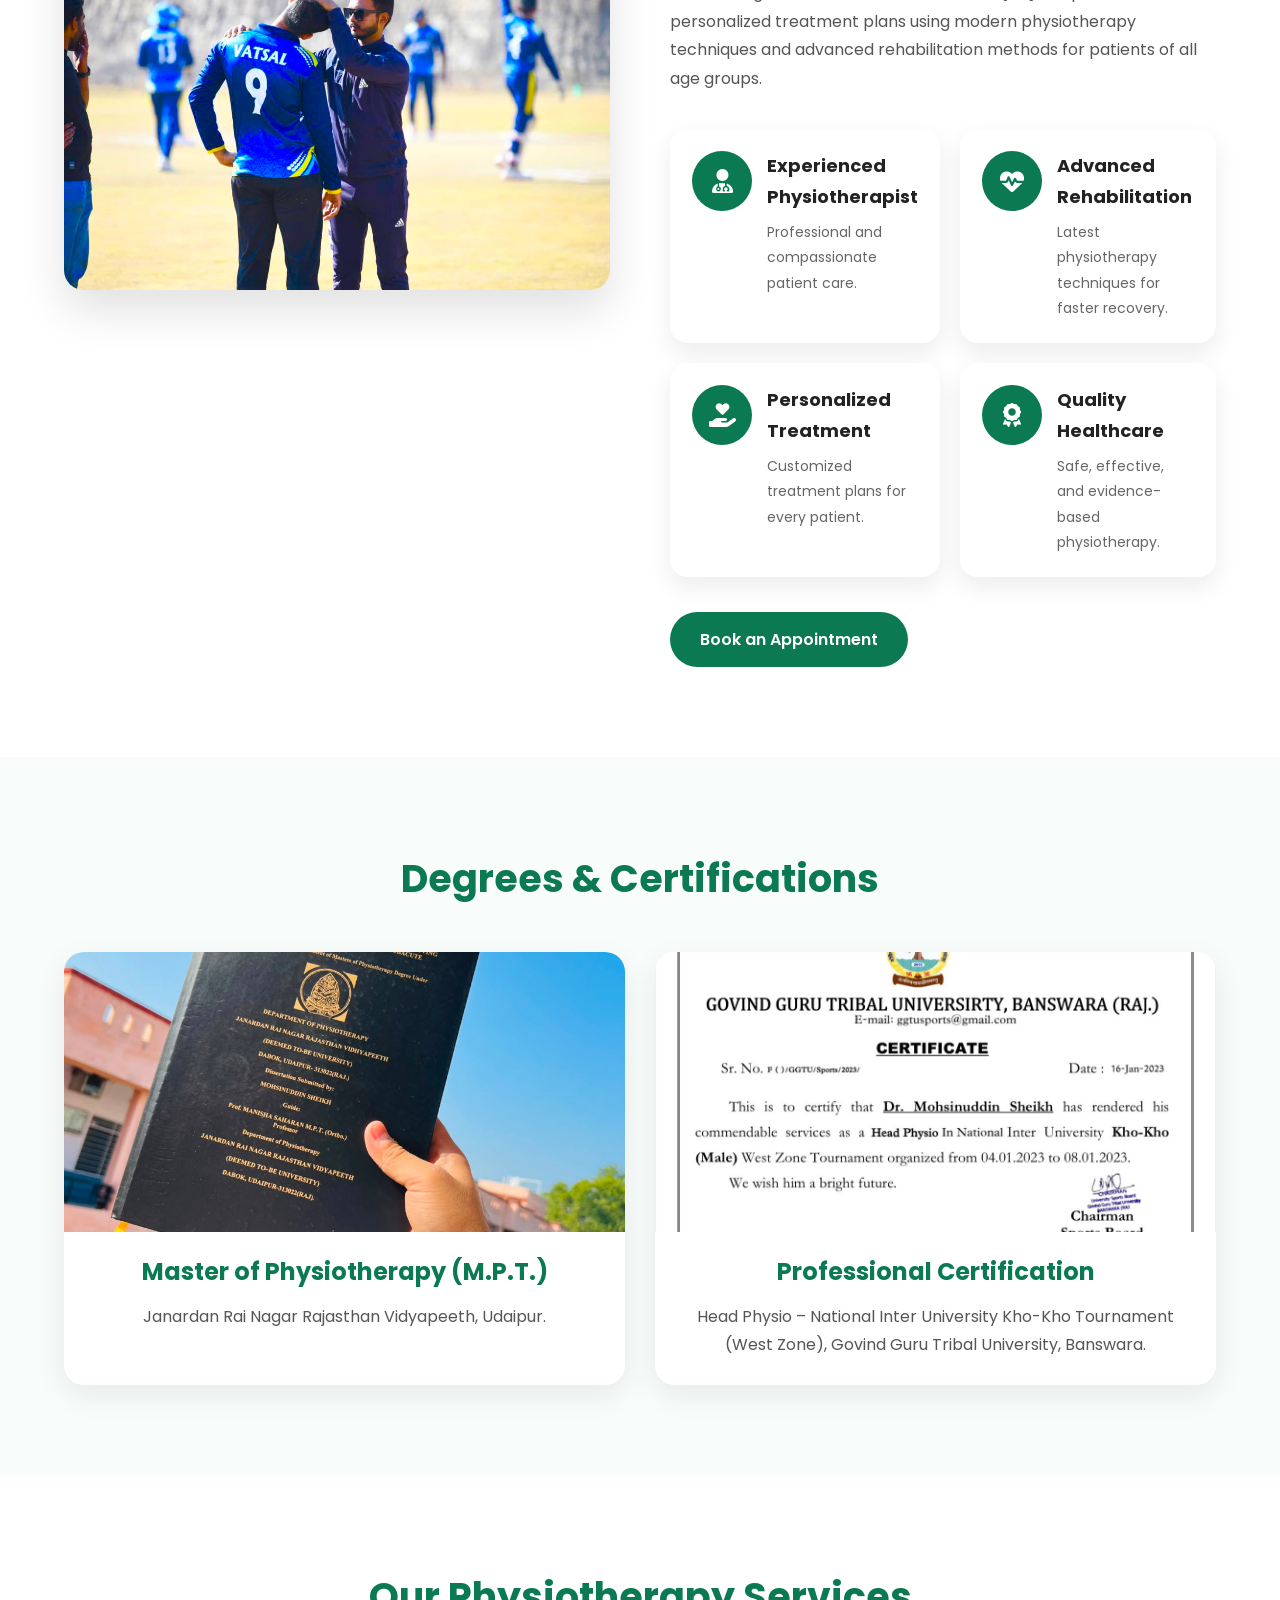
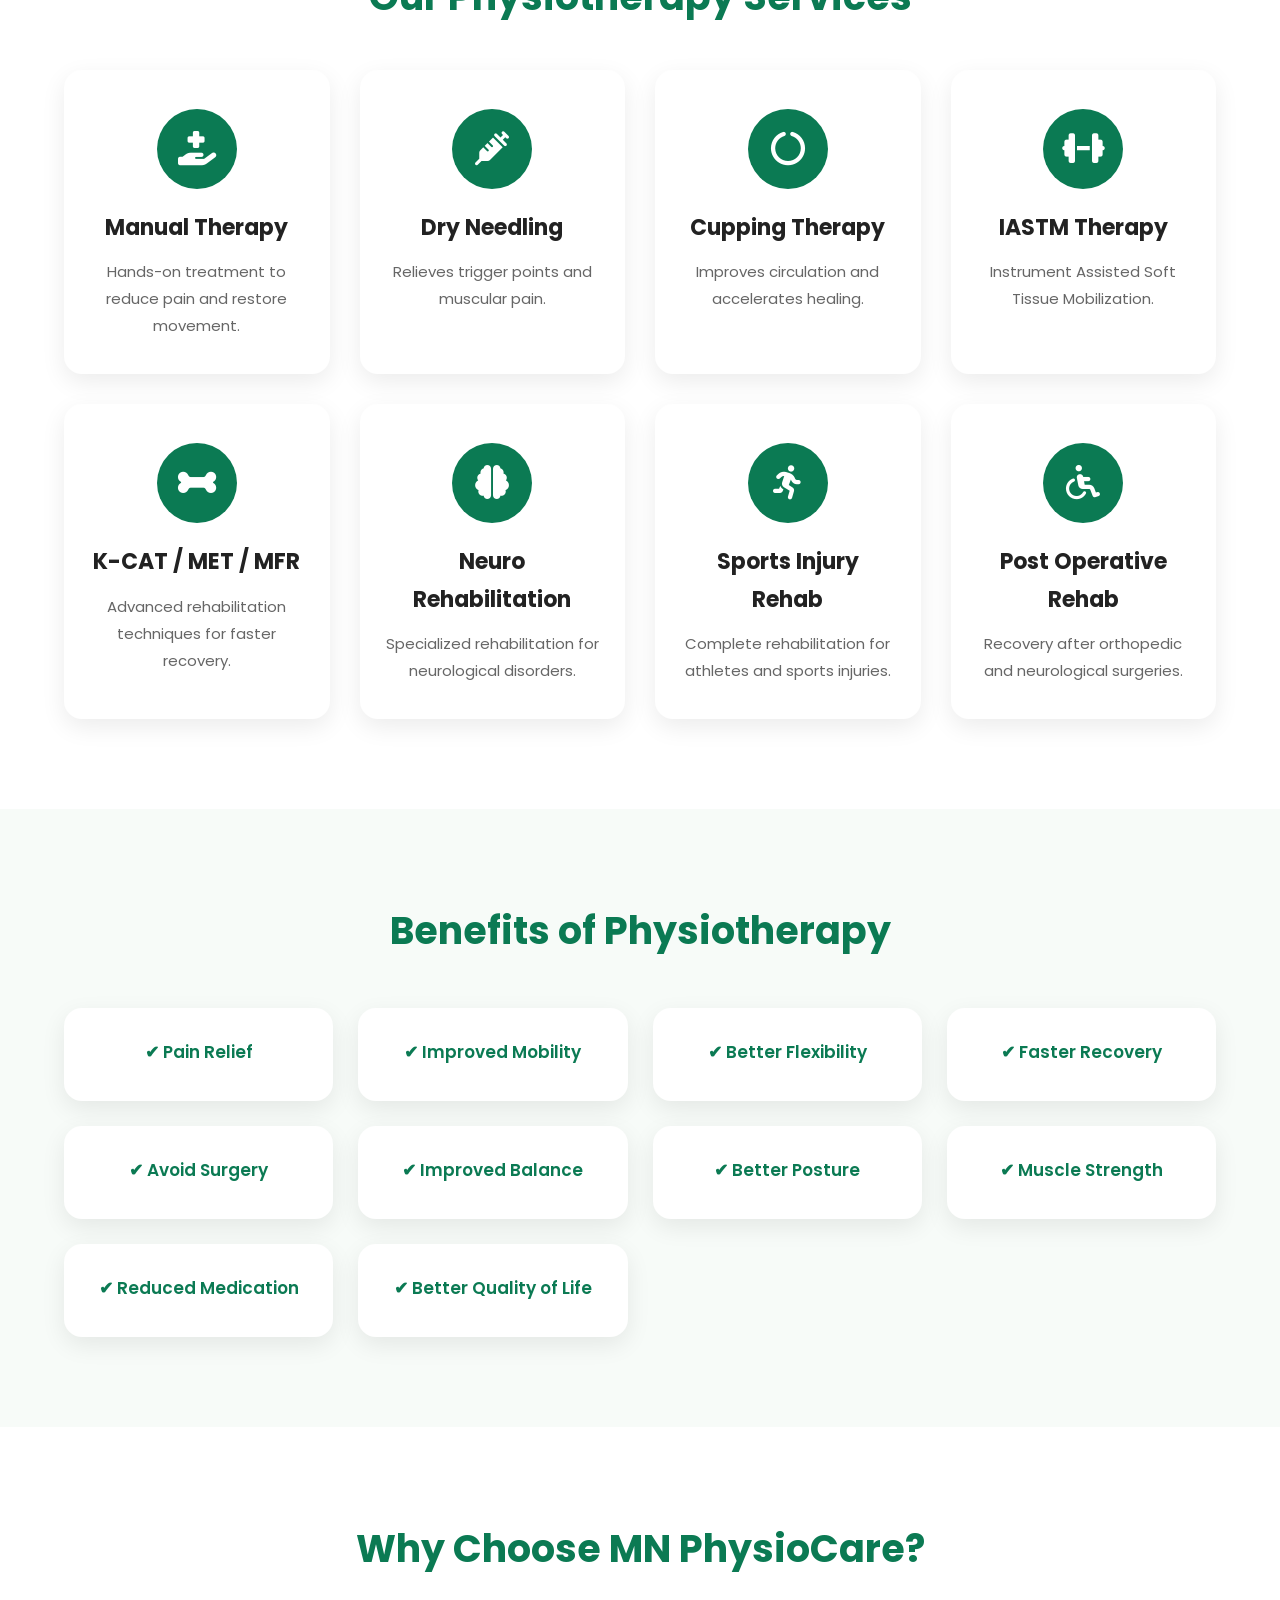
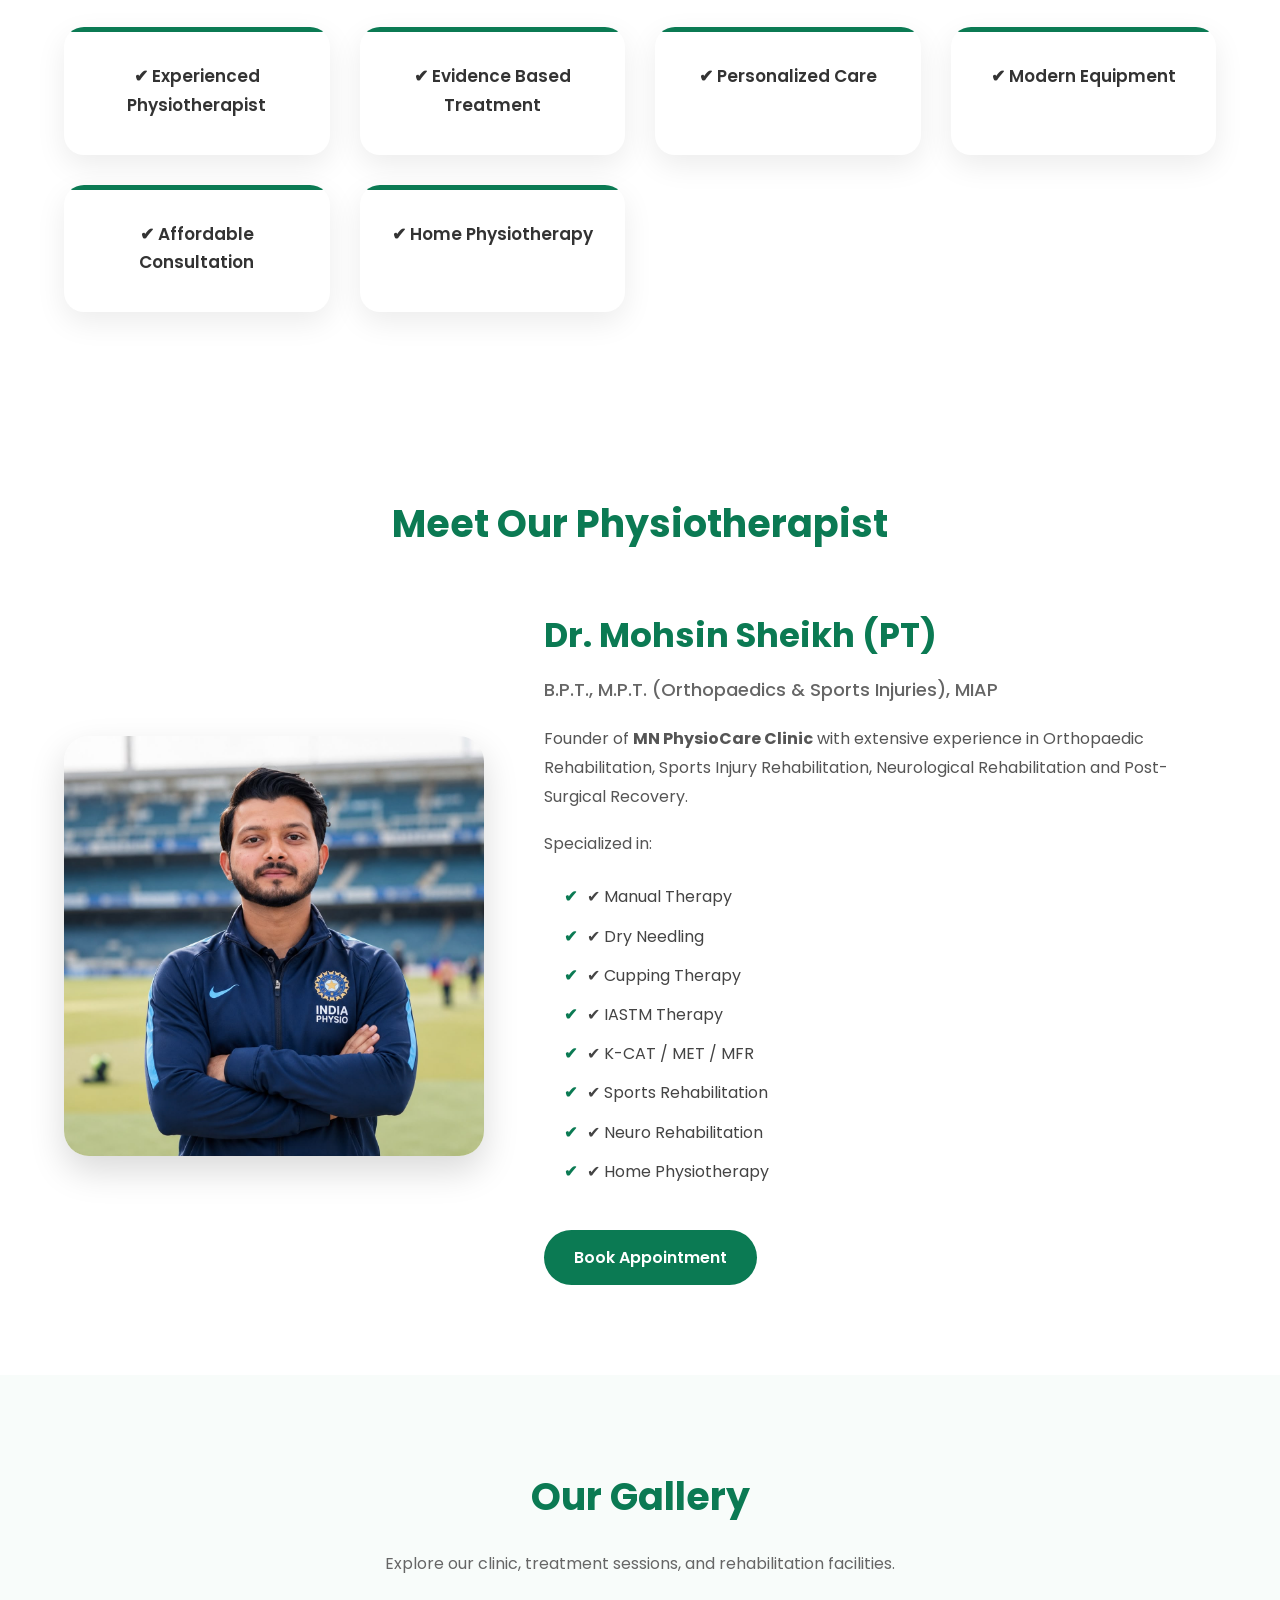
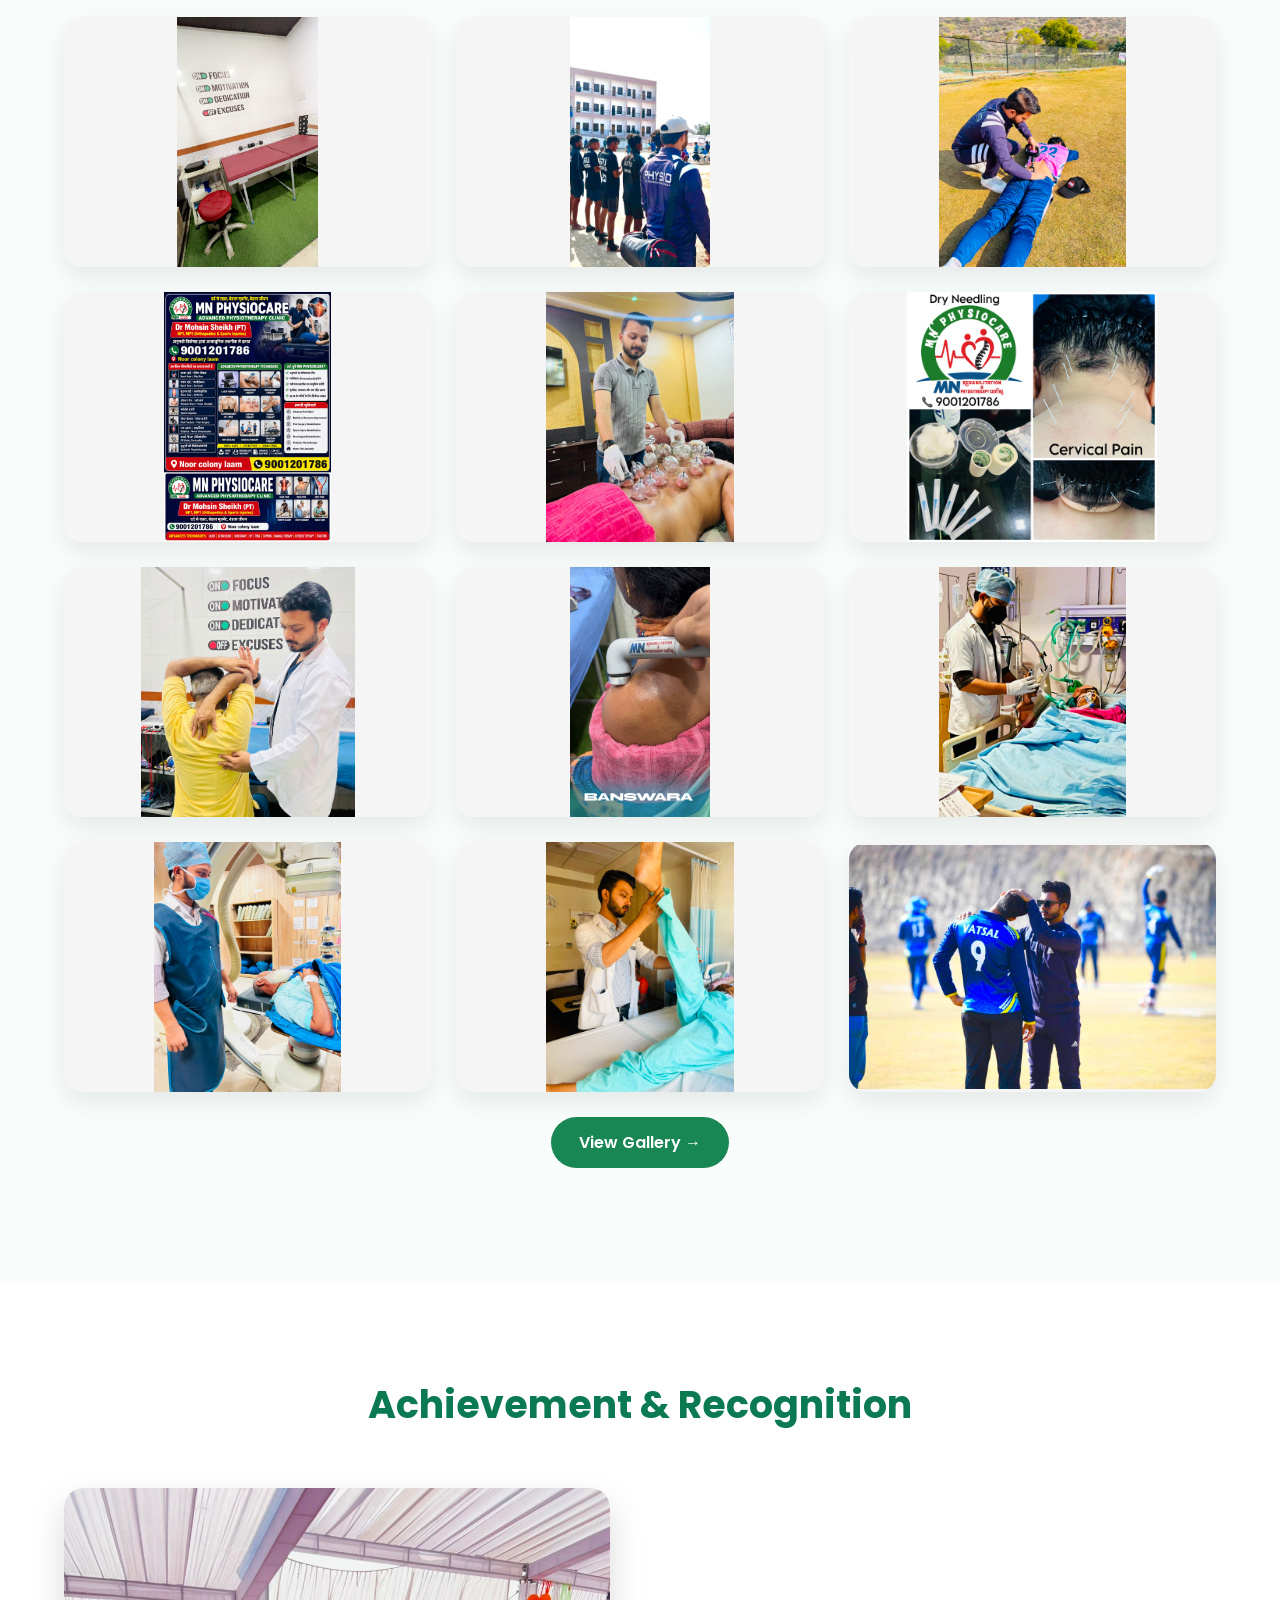
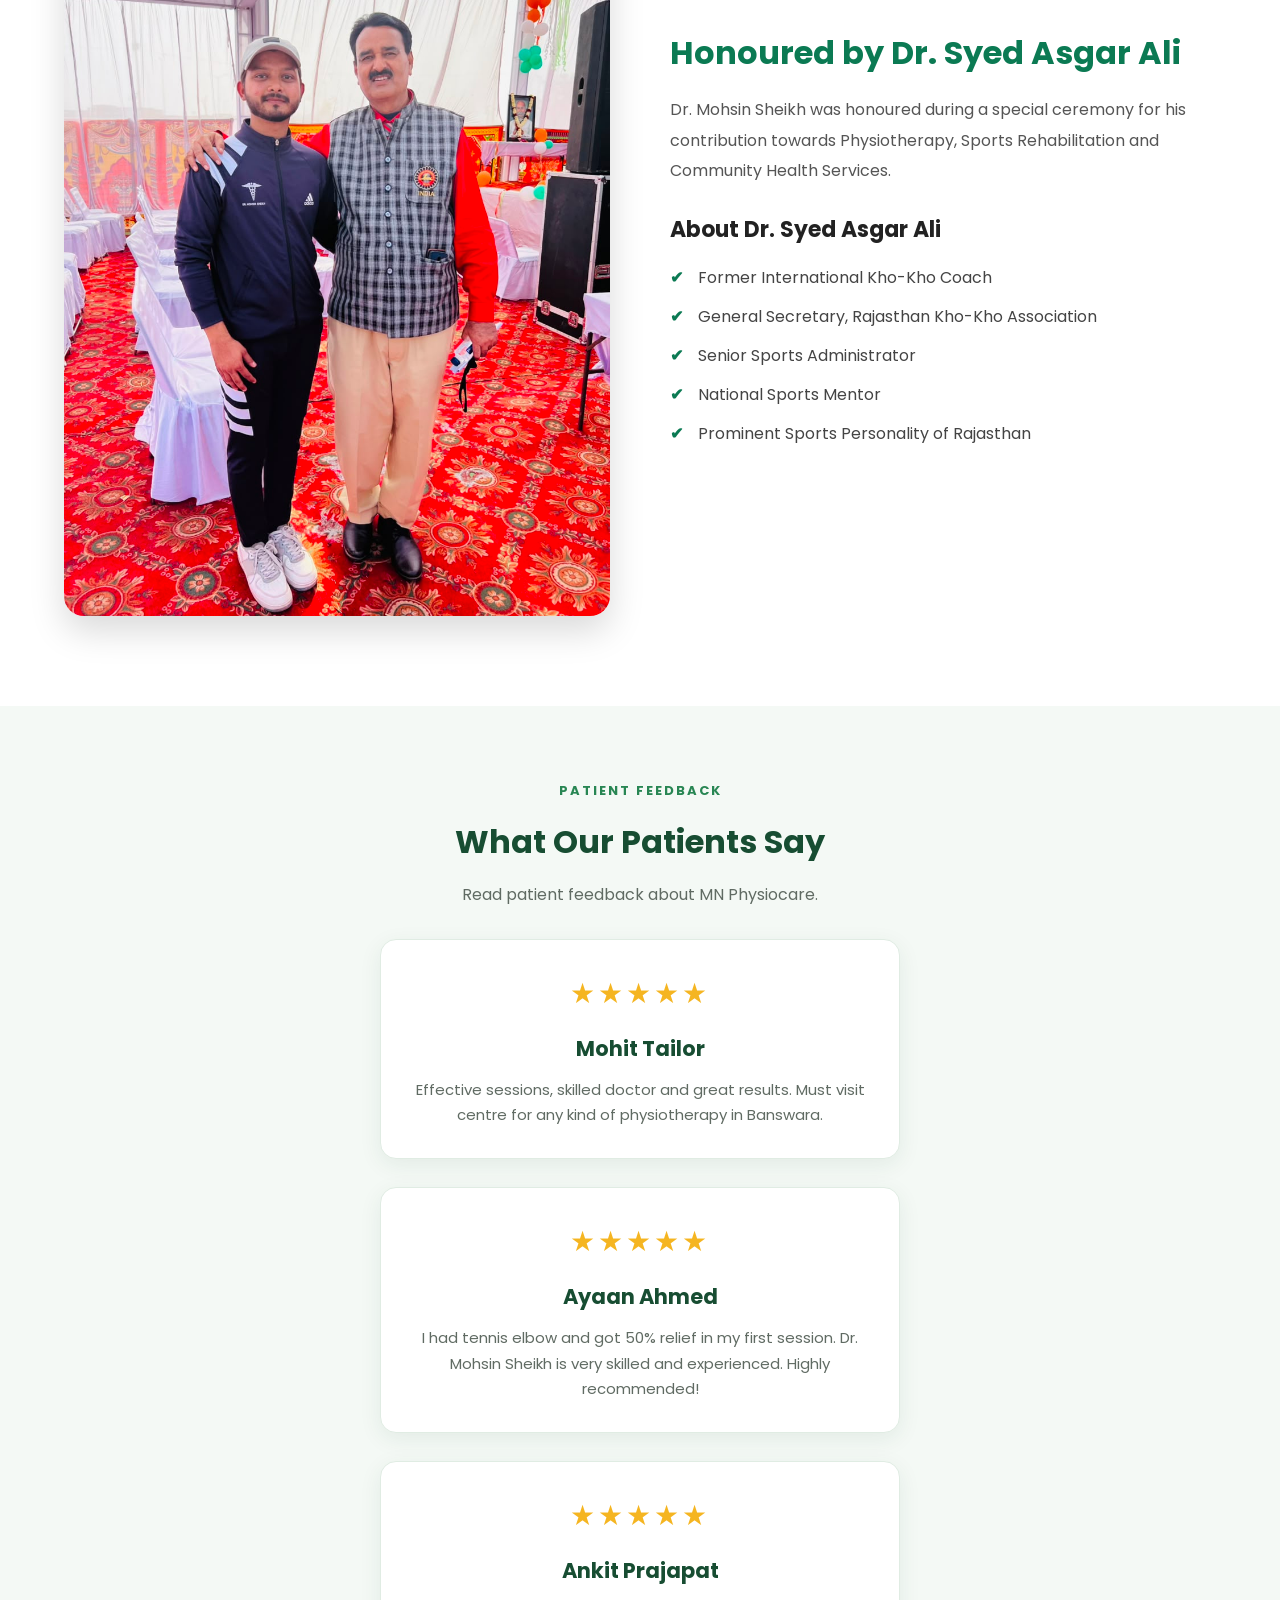
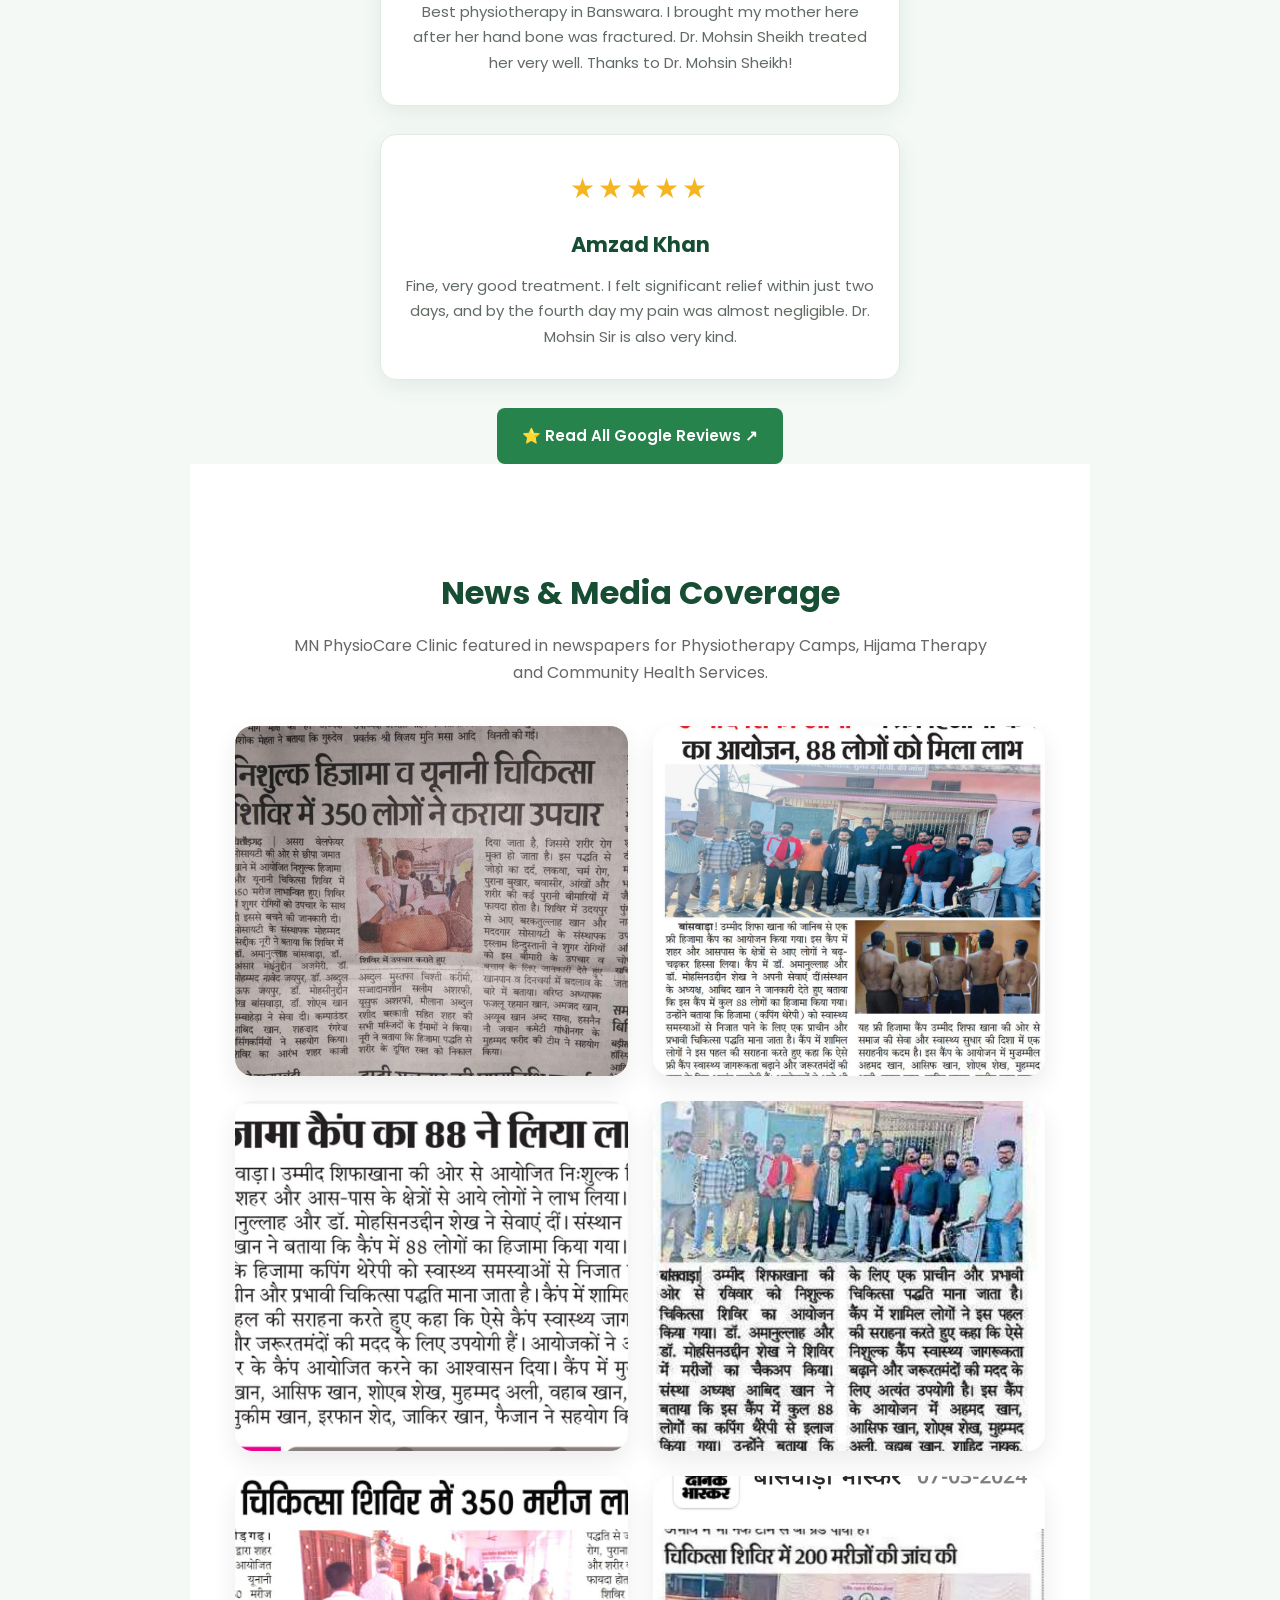
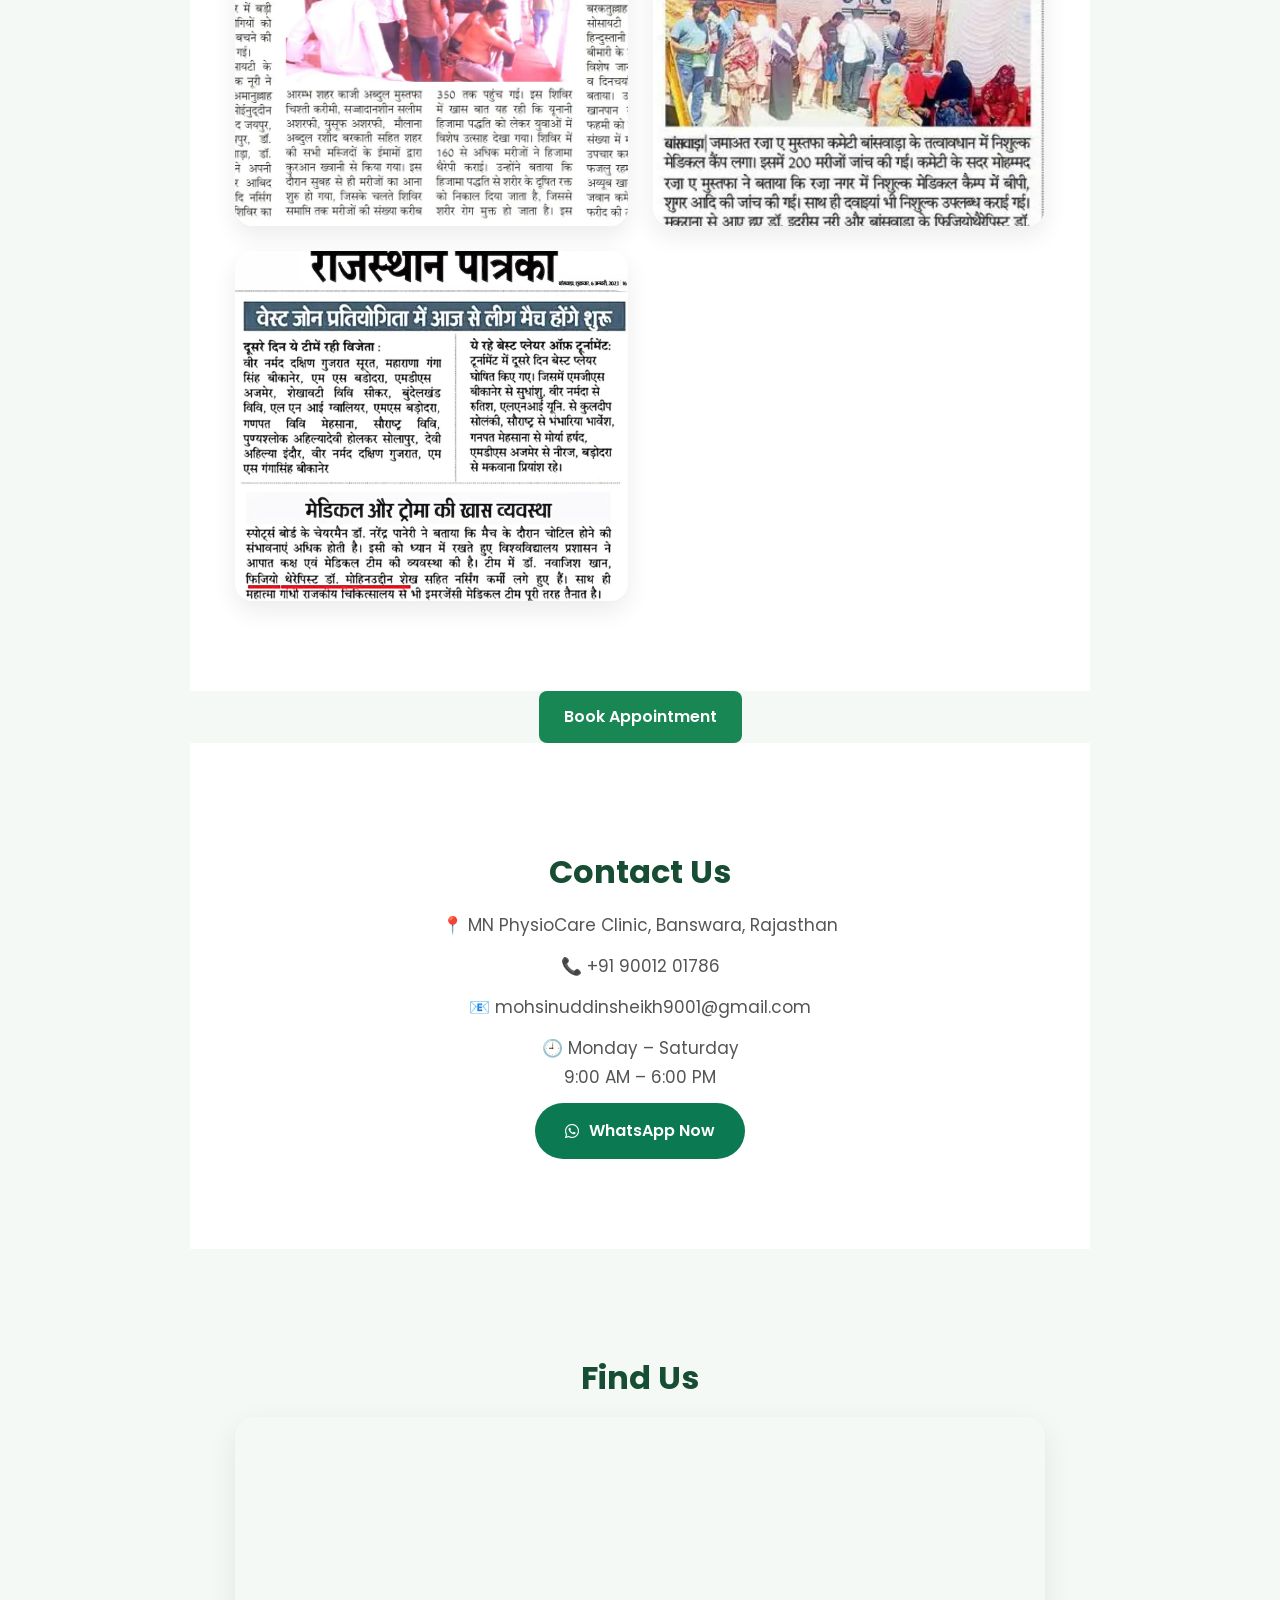
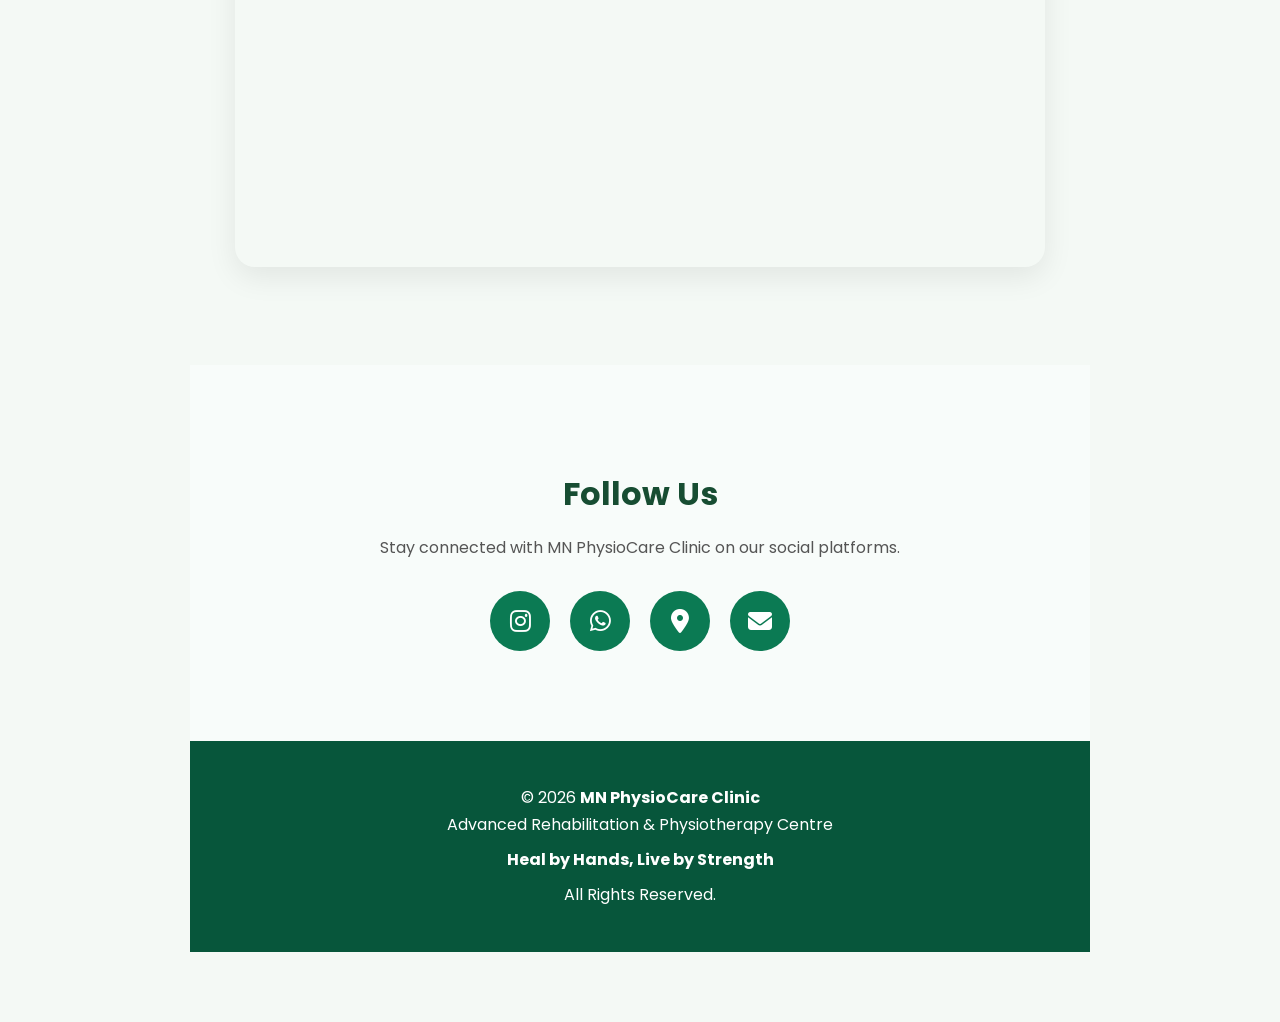
==== commit 3cfb0dd3: "update website" ====
--- a/index.html
+++ b/index.html
@@ -417,6 +417,7 @@
             <div>✔ Better Quality of Life</div>
 
         </div>
+        
 
     </div>
 
@@ -580,6 +581,12 @@
 
         </div>
 
+        <div class="gallery-button-container">
+    <a href="#gallery" class="view-gallery-btn">
+        View Gallery <span>→</span>
+    </a>
+</div>
+
     </div>
 
 </section>
@@ -629,11 +636,6 @@
 
                 </ul>
 
-                <a href="#gallery" class="btn">
-
-                    View Gallery
-
-                </a>
 
             </div>
 
@@ -647,36 +649,68 @@
 
 <!-- Google Reviews Section -->
 <section class="reviews-section" id="reviews">
-    <div class="reviews-container">
-
-        <span class="reviews-subtitle">PATIENT FEEDBACK</span>
-        <h2>What Our Patients Say</h2>
-
-        <p class="reviews-description">
-            Your health and satisfaction are our priority.
-            Read patient feedback about MN Physiocare.
-        </p>
-
-        <div class="review-card">
-            <div class="review-stars">★★★★★</div>
-            <h3>Trusted Patient Reviews</h3>
-            <p>
-                Read genuine patient experiences and feedback
-                directly on our Google Business profile.
-            </p>
-            <span class="google-label">Google Reviews</span>
-        </div>
-
-        <a class="google-reviews-button"
-           href="https://www.google.com/search?q=dr.+mohsin+sheikh+-+mn+physiocare+physiotherapy+clinic+banswara+reviews"
-           target="_blank"
-           rel="noopener noreferrer">
-            ⭐ Read All Google Reviews ↗
-        </a>
-
-    </div>
-</section>
-
+  <div class="reviews-container">
+
+    <span class="reviews-subtitle">PATIENT FEEDBACK</span>
+    <h2>What Our Patients Say</h2>
+
+    <p class="reviews-description">
+      Read patient feedback about MN Physiocare.
+    </p>
+
+    <!-- Review 1 -->
+    <div class="review-card">
+      <div class="review-stars">★★★★★</div>
+      <h3>Mohit Tailor</h3>
+      <p>
+        Effective sessions, skilled doctor and great results.
+        Must visit centre for any kind of physiotherapy in Banswara.
+      </p>
+    </div>
+
+    <!-- Review 2 -->
+    <div class="review-card">
+      <div class="review-stars">★★★★★</div>
+      <h3>Ayaan Ahmed</h3>
+      <p>
+        I had tennis elbow and got 50% relief in my first session.
+        Dr. Mohsin Sheikh is very skilled and experienced.
+        Highly recommended!
+      </p>
+    </div>
+
+    <!-- Review 3 -->
+    <div class="review-card">
+      <div class="review-stars">★★★★★</div>
+      <h3>Ankit Prajapat</h3>
+      <p>
+        Best physiotherapy in Banswara. I brought my mother here
+        after her hand bone was fractured. Dr. Mohsin Sheikh
+        treated her very well. Thanks to Dr. Mohsin Sheikh!
+      </p>
+    </div>
+
+    <!-- Review 4 -->
+    <div class="review-card">
+      <div class="review-stars">★★★★★</div>
+      <h3>Amzad Khan</h3>
+      <p>
+        Fine, very good treatment. I felt significant relief
+        within just two days, and by the fourth day my pain
+        was almost negligible. Dr. Mohsin Sir is also very kind.
+      </p>
+    </div>
+
+    <!-- Google Reviews Button -->
+<a
+  class="google-reviews-button"
+  href="https://maps.app.goo.gl/akyHB9CbaqPhsboj9"
+  target="_blank"
+  rel="noopener noreferrer">
+  ⭐ Read All Google Reviews ↗
+</a>
+
+  
 
 
 <!--================ NEWS ================-->
@@ -733,18 +767,12 @@
 
 <!--================ APPOINTMENT ================-->
 
- <form>
-
-            <a href="https://docs.google.com/forms/d/e/1FAIpQLSckBNv85U_JBhDUIfLWtvk2yUs8YHoedb50RYdXBsdnt1Lmeg/viewform?usp=header
+ <a href="https://docs.google.com/forms/d/e/1FAIpQLSckBNv85U_JBhDUIfLWtvk2yUs8YHoedb50RYdXBsdnt1Lmeg/viewform?usp=header"
    class="appointment-btn"
    target="_blank"
-   class="appointment-btn">
+   rel="noopener noreferrer">
     Book Appointment
-     </a>
-     </form>
-     </div>
-
-</section>
+</a>
 
 
 <!--================ CONTACT INFO ================-->
--- a/style.css
+++ b/style.css
@@ -1751,4 +1751,61 @@
     display: block;
     width: fit-content;
     margin: 20px auto;
+}
+
+
+/* Fix Gallery Photos - Full Image Visible */
+.gallery img {
+    width: 100%;
+    height: 250px;
+    object-fit: contain;
+    object-position: center;
+    display: block;
+    background-color: #f5f5f5;
+}
+
+
+.gallery-button-container {
+    text-align: center;
+    margin: 25px 0;
+}
+
+.view-gallery-btn {
+    display: inline-block;
+    background: #198754;
+    color: #ffffff;
+    padding: 12px 28px;
+    border-radius: 30px;
+    text-decoration: none;
+    font-weight: 600;
+    transition: 0.3s ease;
+}
+
+.view-gallery-btn:hover {
+    background: #146c43;
+    color: #ffffff;
+    transform: translateY(-2px);
+}
+
+
+.appointment-btn {
+    display: inline-block;
+    background: #198754;
+    color: #fff;
+    padding: 12px 25px;
+    border: none;
+    border-radius: 8px;
+    text-decoration: none;
+    font-weight: 600;
+    transition: 0.3s ease;
+}
+
+.appointment-btn:hover {
+    background: #146c43;
+    color: #fff;
+}
+
+.appointment-btn {
+    display: table;
+    margin: 0 auto;
 }
